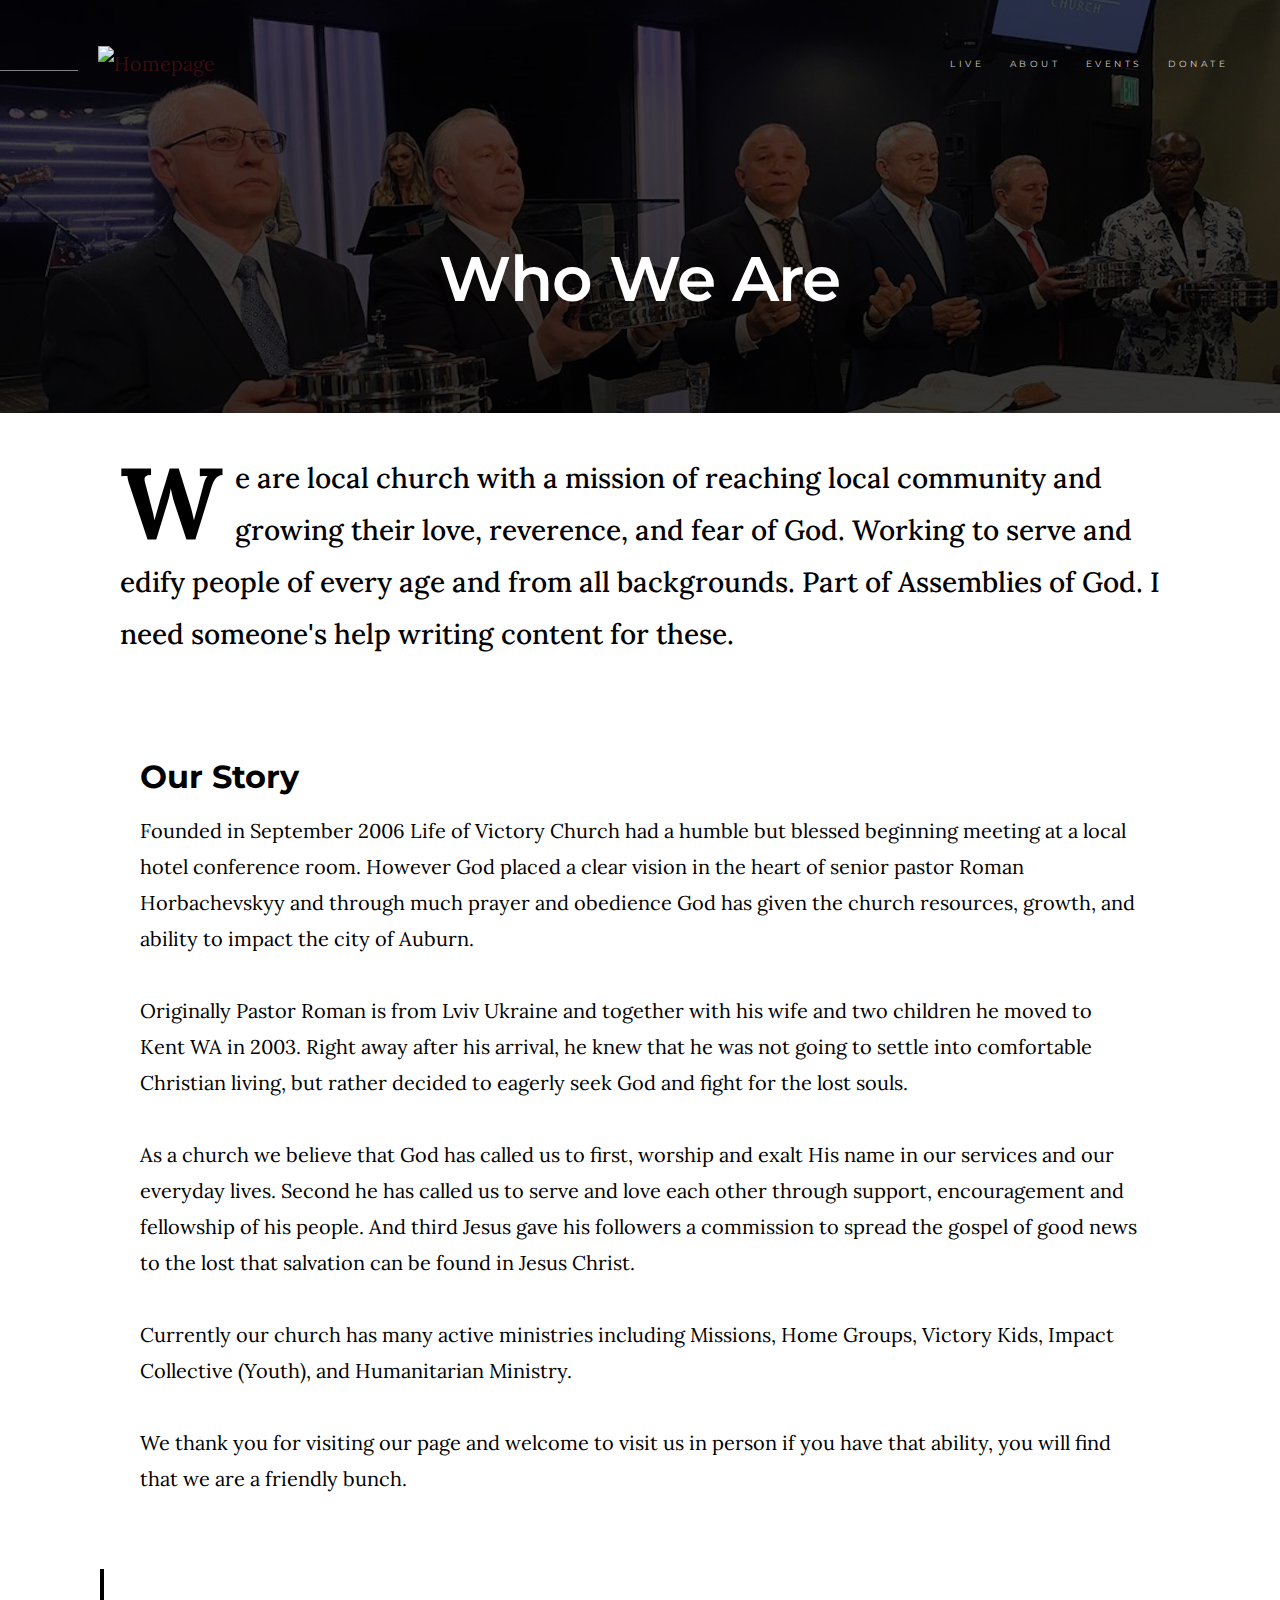
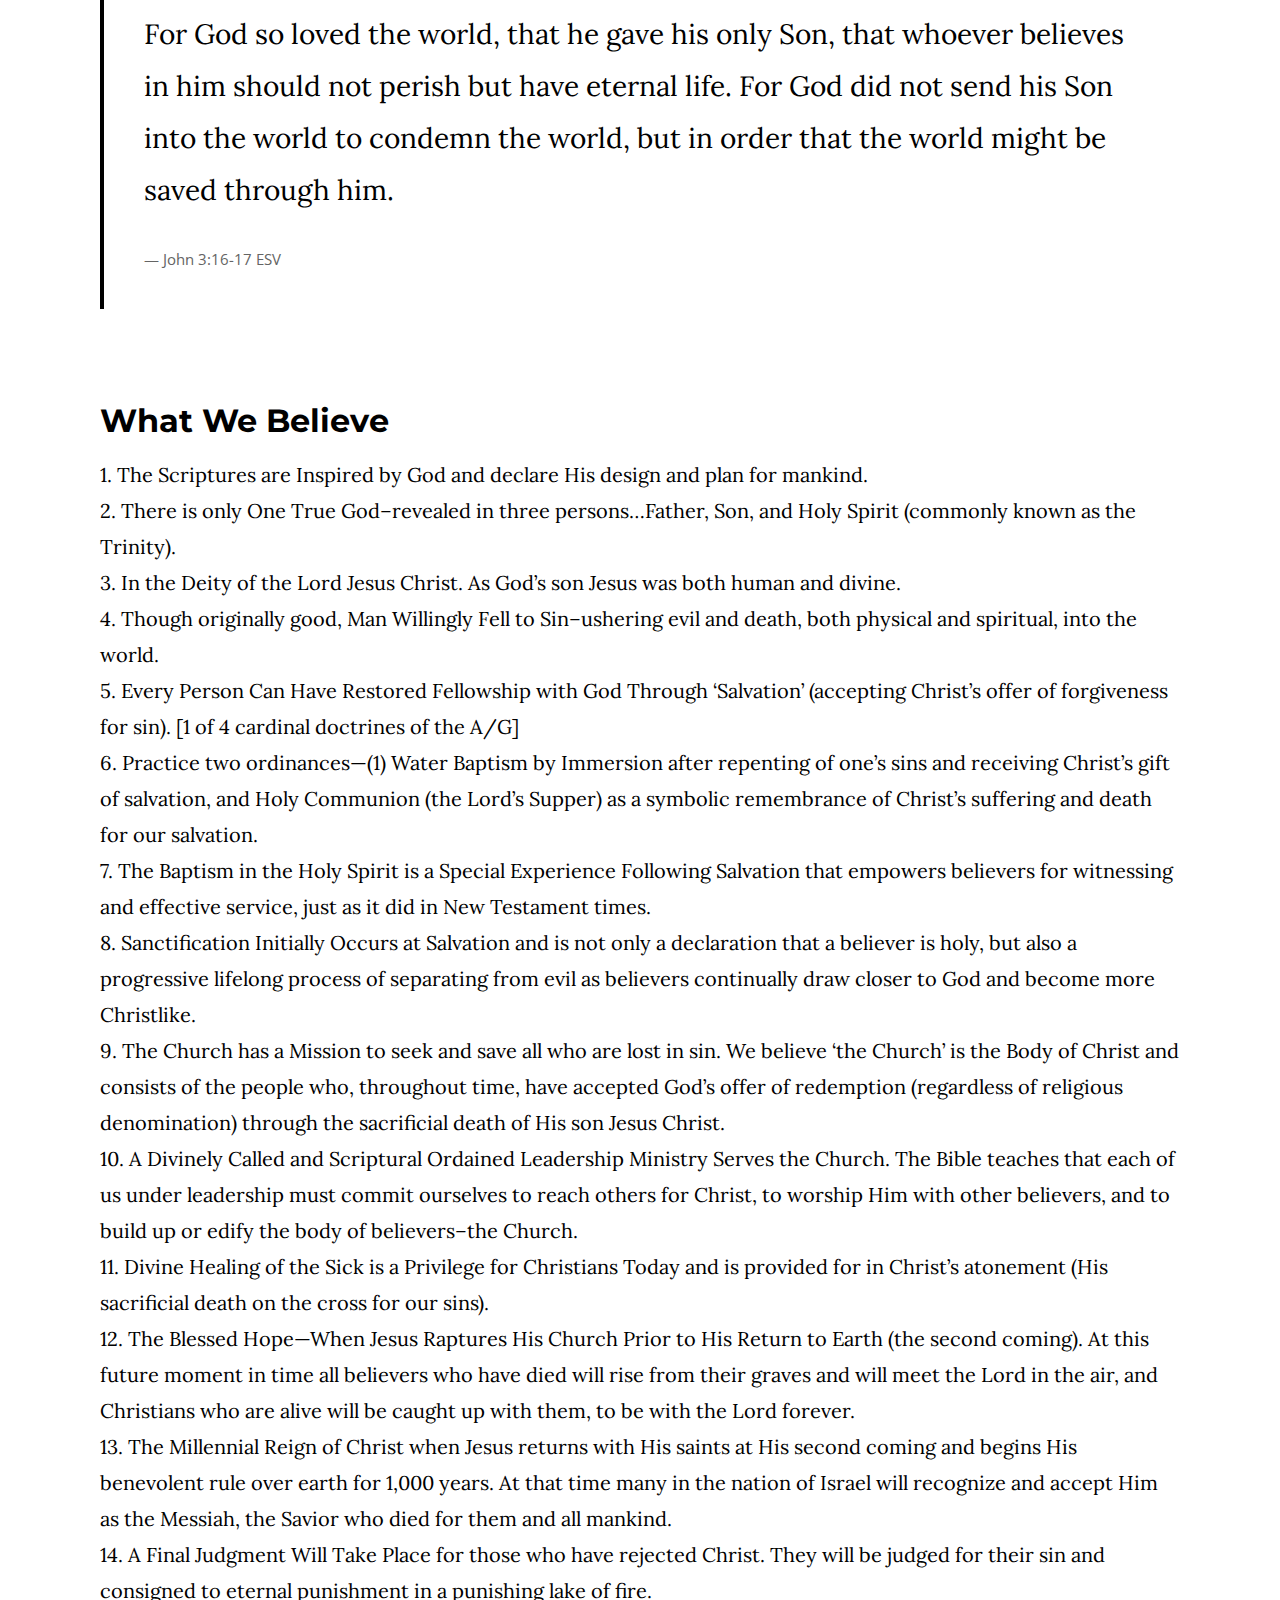
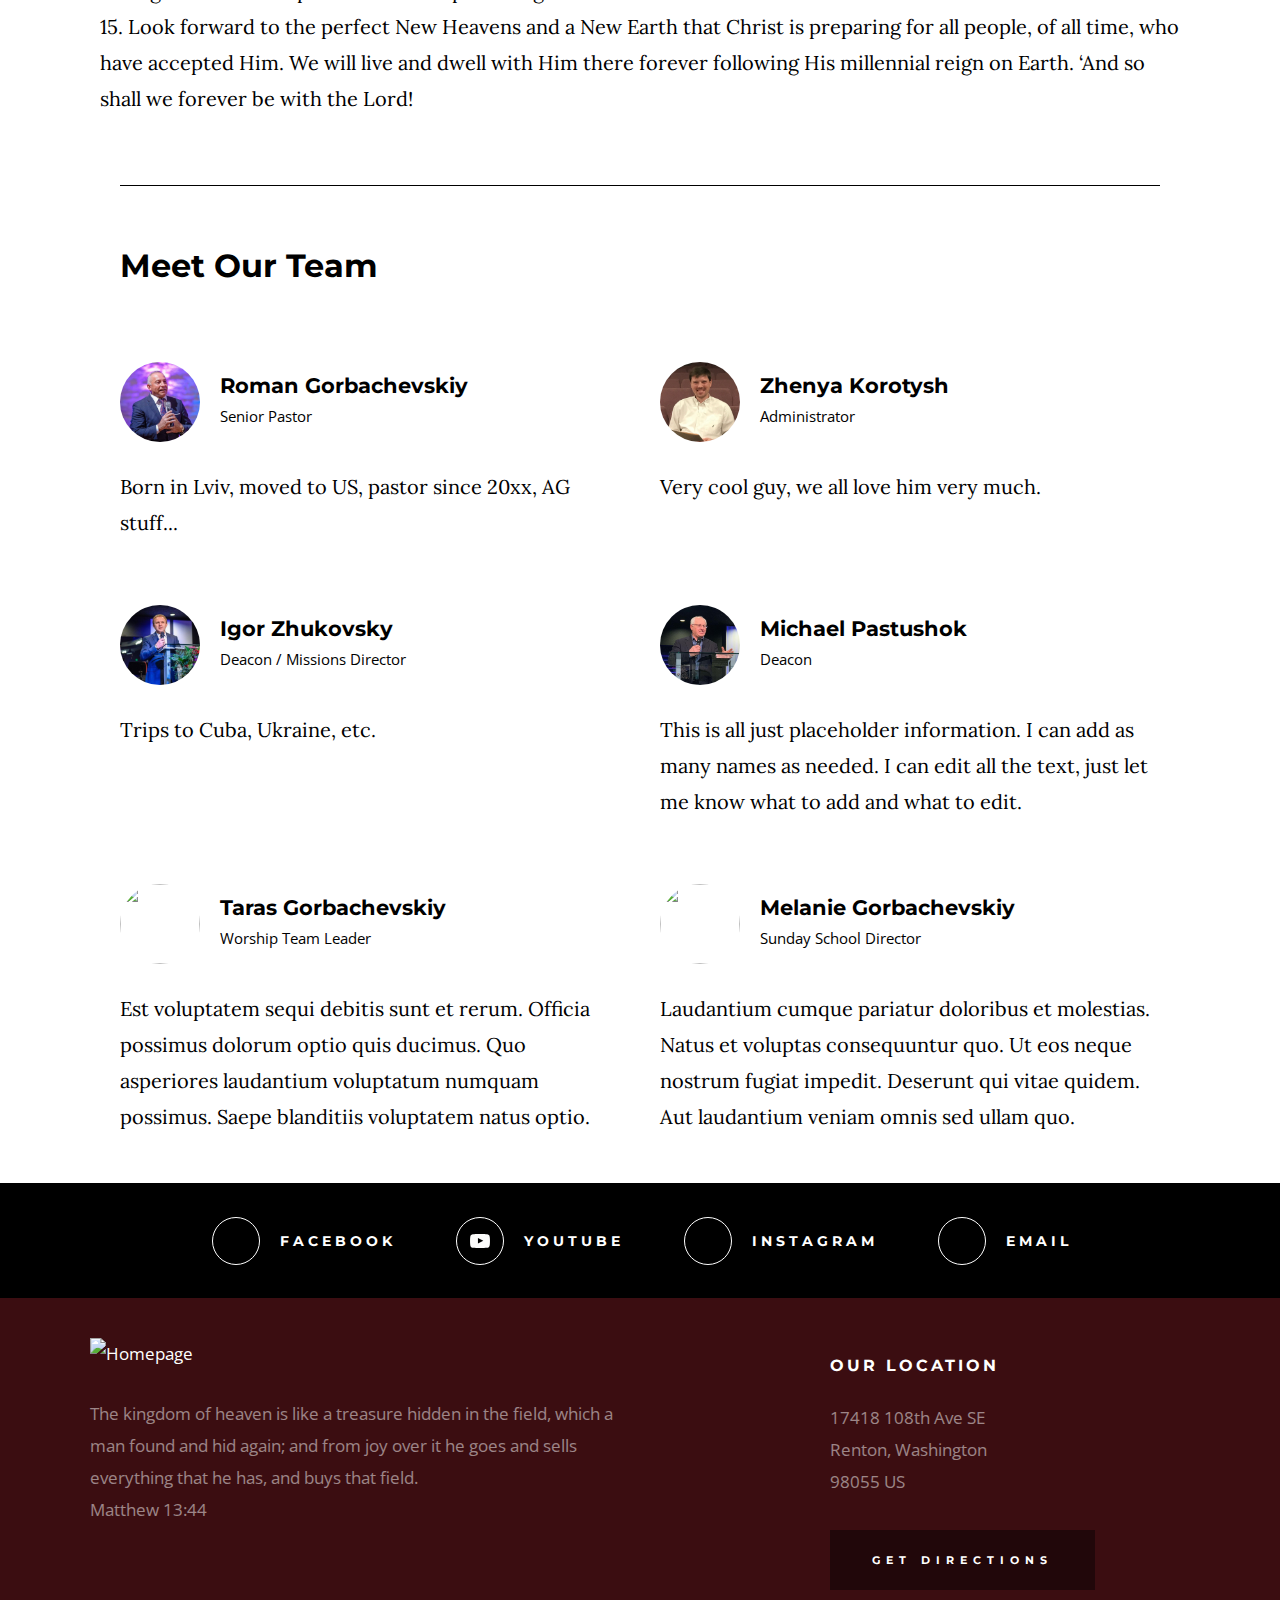
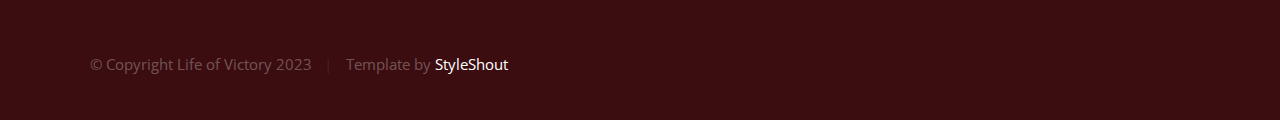
==== about.html @ 58832319 "changed email" ====
<!DOCTYPE html>
<html class="no-js" lang="en">
<head>

    <!--- basic page needs
    ================================================== -->
    <meta charset="utf-8">
    <title>About | Life of Victory</title>
    <meta name="description" content="">
    <meta name="author" content="">

    <!-- mobile specific metas
    ================================================== -->
    <meta name="viewport" content="width=device-width, initial-scale=1">

    <!-- CSS
    ================================================== -->
    <link rel="stylesheet" href="css/base.css">
    <link rel="stylesheet" href="css/main.css">

    <!-- script
    ================================================== -->
    <script src="js/modernizr.js"></script>

    <!-- favicons
    ================================================== -->
    <link rel="apple-touch-icon" sizes="180x180" href="apple-touch-icon.png">
    <link rel="icon" type="image/png" sizes="32x32" href="favicon-32x32.png">
    <link rel="icon" type="image/png" sizes="16x16" href="favicon-16x16.png">
    <link rel="manifest" href="site.webmanifest">

</head>

<body id="top">

    <!-- preloader
    ================================================== -->
    <div id="preloader">
        <div id="loader" class="dots-jump">
            <div></div>
            <div></div>
            <div></div>
        </div>
    </div>


    <!-- header
    ================================================== -->
    <header class="s-header">

        <div class="header-logo">
            <a class="site-logo" href="index.html">
                <img src="images/lovLogo.svg" alt="Homepage">
            </a>
        </div>

        <nav class="header-nav-wrap">
            <ul class="header-nav">
                <li><a href="Live.html" title="Live">Live</a></li>
                <li class="current"><a href="about.html" title="About">About</a></li>
                <li><a href="events.html" title="Services">Events</a></li>
                <li><a href="donate.html" title="Donate">Donate</a></li>	
            </ul>
        </nav>

        <a class="header-menu-toggle" href="#0"><span>Menu</span></a>

    </header> <!-- end s-header -->


    <!-- page header
    ================================================== -->
    <section class="page-header page-header--about">

        <div class="gradient-overlay"></div>
        <div class="row page-header__content">
            <div class="column">
                <h1>Who We Are</h1>
            </div>
        </div>

    </section> <!-- end page-header -->


    <!-- page content
    ================================================== -->
    <section class="page-content">

        <div class="row">
            <div class="column">

                <p class="lead drop-cap">
                We are local church with a mission of reaching local community and growing their love, reverence, and fear of God. Working to 
				serve and edify people of every age and from all backgrounds. Part of Assemblies of God. I need someone's help writing content for these. 
                </p>

                <div class="row">
				<div class="column">
				<div class="column">
                    <!--<div class="column large-half -->
                        <h2>Our Story </h2>
						<p>
                        Founded in September 2006 Life of Victory Church had a humble but blessed beginning meeting at a local hotel conference room. 
						However God placed a clear vision in the heart of senior pastor Roman Horbachevskyy and through much prayer and obedience God 
						has given the church resources, growth, and ability to impact the city of Auburn. <br>
						 <br>
						Originally Pastor Roman is from Lviv Ukraine and together with his wife and two children he moved to Kent WA in 2003. 
						Right away after his arrival, he knew that he was not going to settle into comfortable Christian living, but rather 
						decided to eagerly seek God and fight for the lost souls. <br> <br>
						
						As a church we believe that God has called us to first, worship and exalt His name in our services and our everyday lives. 
						Second he has called us to serve and love each other through support, encouragement and fellowship of his people. And third 
						Jesus gave his followers a commission to spread the gospel of good news to the lost that salvation can be found in Jesus Christ. <br> <br>
						
						Currently our church has many active ministries including Missions, Home Groups, Victory Kids, Impact Collective (Youth),<!-- Revival Ministry to help battle 
						addictions, Drama, --> and Humanitarian Ministry. <br> <br>
						
						We thank you for visiting our page and welcome to visit us in person if you have that ability, you will find that we are a friendly bunch.
                        </p>
                    <!--</div>-->

                    <!--<div class="column large-half medium-full">-->
                        <!--<h2>Our Mission.</h2>
                        <p>
                        We are local church with a mission of reaching local community and growing their love, reverence, and fear of God. Working to 
				serve and edify people of every age and from all backgrounds. I need someone's help writing content for these.
                        </p>-->
                    </div>
                </div>

                <blockquote cite="http://where-i-got-my-info-from.com">
                    <p>
                    For God so loved the world, that he gave his only Son, that whoever believes in 
                    him should not perish but have eternal life. For God did not send his Son into 
                    the world to condemn the world, but in order that the world might be 
                    saved through him.
                    </p>
                    <cite>
                        <a href="#0">John 3:16-17 ESV</a>
                    </cite>
                </blockquote>

                <br>
<!--
                <h2>Our Values.</h2>
                <div class="row block-large-1-2 block-1000-full block-list">
                    <div class="column block-list__item">
                        <h6>Identity in Christ</h6>

                        <p>
                        Earum quia in. Sed deleniti sit aut molestiae eum consequatur 
                        quidem. Non beatae molestias eveniet repellendus doloribus odio 
                        sit nihil. Est labore a praesentium esse quisquam. Cumque ut 
                        omnis harum omnis eaque. Et minus tempora dicta blanditiis rem sequi. Est doloremque 
                        odit doloremque molestiae qui necessitatibus consequatur alias. 
                        Quisquam rerum nihil labore nihil eos et.
                        </p>
                    </div>

                    <div class="column block-list__item">
                        <h6>Church Is Family</h6>

                        <p>
                        Quia cum tenetur et sequi eum molestiae expedita. Eum consectetur 
                        ut unde nam voluptatibus rerum impedit error tenetur. Temporibus 
                        sed est. Et magni modi illo accusamus. Et pariatur quis maxime 
                        minus rem sed. Quam nihil temporibus nam omnis atque laborum. 
                        Sed quos aperiam. Quasi sint consectetur non cum doloremque 
                        quidem ut laudantium dolorum temporibus nam omnis.
                        </p>
                    </div>

                    <div class="column block-list__item">
                        <h6>Kingdom Culture</h6>

                        <p>
                        Cupiditate amet laboriosam ratione at et veritatis quo et explicabo. 
                        Illum nostrum voluptatem dignissimos laudantium. Et veniam qui. 
                        Pariatur totam maiores. Quis et consequatur eum nesciunt rerum 
                        pariatur enim unde. Et magni modi illo accusamus. Et pariatur quis maxime 
                        minus rem sed. Impedit ad alias iste. Sed deleniti sit aut molestiae.
                        Minus quod voluptatem laborum necessitatibus vel similique molestiae.
                        </p>
                    </div>

                    <div class="column block-list__item">
                        <h6>Spirit Led Life</h6>

                        <p>
                        Est voluptatem sequi debitis sunt et rerum. Officia ut possimus 
                        dolorum optio quis ducimus. Quo asperiores laudantium voluptatum 
                        numquam possimus. Saepe blanditiis voluptatem natus. Ipsam non 
                        totam repellendus fugiat fugit ipsum sed molestiae. Aut beatae 
                        debitis et aut voluptatem voluptates assumenda beatae. Voluptatem 
                        recusandae velit aliquid ipsa delectus est minus. 
                        </p>
                    </div>

                </div> <!-- end block-list -->

                <br>

                <h2>What We Believe</h2>

                <!--<div class="row block-large-1-2 block-1000-full block-list">
                    <div class="column block-list__item">
                        <h6>Maxime Quia Aut Dolorem.</h6>-->
                        <p>
                        1. The Scriptures are Inspired by God and declare His design and plan for mankind. <br>
						2. There is only One True God–revealed in three persons…Father, Son, and Holy Spirit (commonly known as the Trinity). <br>
						3. In the Deity of the Lord Jesus Christ. As God’s son Jesus was both human and divine. <br>
						4. Though originally good, Man Willingly Fell to Sin–ushering evil and death, both physical and spiritual, into the world. <br>
						5. Every Person Can Have Restored Fellowship with God Through ‘Salvation’ (accepting Christ’s offer of forgiveness for sin). [1 of 4 cardinal doctrines of the A/G] <br>
						6. Practice two ordinances—(1) Water Baptism by Immersion after repenting of one’s sins and receiving Christ’s gift of salvation, 
						and Holy Communion (the Lord’s Supper) as a symbolic remembrance of Christ’s suffering and death for our salvation. <br>
						7. The Baptism in the Holy Spirit is a Special Experience Following Salvation that empowers believers for witnessing and effective service, just as it did in New Testament times. <br>
						<!--8. The Initial Physical Evidence of the Baptism in the Holy Spirit is ‘Speaking in Tongues,’ as experienced on the Day of Pentecost and referenced throughout Acts and the Epistles. <br>--> 
						8. Sanctification Initially Occurs at Salvation and is not only a declaration that a believer is holy, but also a progressive lifelong process of separating from evil as believers 
						continually draw closer to God and become more Christlike. <br>
						9. The Church has a Mission to seek and save all who are lost in sin. We believe ‘the Church’ is the Body of Christ and consists of the people who, throughout time, have accepted 
						God’s offer of redemption (regardless of religious denomination) through the sacrificial death of His son Jesus Christ. <br>
						10. A Divinely Called and Scriptural Ordained Leadership Ministry Serves the Church. The Bible teaches that each of us under leadership must commit ourselves to reach others for 
						Christ, to worship Him with other believers, and to build up or edify the body of believers–the Church. <br>
						11. Divine Healing of the Sick is a Privilege for Christians Today and is provided for in Christ’s atonement (His sacrificial death on the cross for our sins). <br>
						12. The Blessed Hope—When Jesus Raptures His Church Prior to His Return to Earth (the second coming). At this future moment in time all believers who have died will rise from their 
						graves and will meet the Lord in the air, and Christians who are alive will be caught up with them, to be with the Lord forever. <br>
						13. The Millennial Reign of Christ when Jesus returns with His saints at His second coming and begins His benevolent rule over earth for 1,000 years. At that time many in the nation 
						of Israel will recognize and accept Him as the Messiah, the Savior who died for them and all mankind. <br>
						14. A Final Judgment Will Take Place for those who have rejected Christ. They will be judged for their sin and consigned to eternal punishment in a punishing lake of fire. <br>
						15. Look forward to the perfect New Heavens and a New Earth that Christ is preparing for all people, of all time, who have accepted Him. We will live and dwell with Him there forever 
						following His millennial reign on Earth. ‘And so shall we forever be with the Lord!
                        </p>
                    </div>
                    <!--<div class="column block-list__item">
                        <h6>
                        Neque Qui Veritatis.
                        </h6>
                        <p>
                        Quia cum tenetur et sequi eum molestiae expedita. Eum consectetur 
                        ut unde nam voluptatibus rerum impedit error tenetur. Temporibus 
                        sed est. Et magni modi illo accusamus. Et pariatur quis maxime 
                        minus rem sed. Quam nihil temporibus nam omnis atque laborum. 
                        Sed quos aperiam. Quasi sint consectetur non cum doloremque 
                        quidem ut laudantium dolorum temporibus nam omnis.
                        </p>
                    </div>
                    <div class="column block-list__item">
                        <h6>
                        Eos Quos Temporibus
                        </h6>
                        <p>
                        Cupiditate amet laboriosam ratione at et veritatis quo et explicabo. 
                        Illum nostrum voluptatem dignissimos laudantium. Et veniam qui. 
                        Pariatur totam maiores. Quis et consequatur eum nesciunt rerum 
                        pariatur enim unde. Et magni modi illo accusamus. Et pariatur quis maxime 
                        minus rem sed. Impedit ad alias iste. Sed deleniti sit aut molestiae.
                        Minus quod voluptatem laborum necessitatibus vel similique molestiae.
                        </p>
                    </div>
                    <div class="column block-list__item">
                        <h6>
                        Dolorum Qui Ipsam Maxime.
                        </h6>
                        <p>
                        Est voluptatem sequi debitis sunt et rerum. Officia ut possimus 
                        dolorum optio quis ducimus. Quo asperiores laudantium voluptatum 
                        numquam possimus. Saepe blanditiis voluptatem natus. Ipsam non 
                        totam repellendus fugiat fugit ipsum sed molestiae. Aut beatae 
                        debitis et aut voluptatem voluptates assumenda beatae. Voluptatem 
                        recusandae velit aliquid ipsa delectus est minus. 
                        </p>
                    </div>
                </div> <!-- end block-list -->

                <br>
<hr style="border: 0; height: 1px; background-color: #000; margin: 0;">
                <h2>Meet Our Team</h2>

                <div class="row block-large-1-2 block-tab-full church-staff">
                    <div class="column church-staff__item">
                        <div class="church-staff__header">
                            <div class="church-staff__picture">
                                <img src="images/avatars/roman-g.jpg" alt="">
                            </div>
                            <h4 class="church-staff__name">
                                Roman Gorbachevskiy
                                <span class="church-staff__position">
                                    Senior Pastor
                                </span>
                            </h4>
                        </div>

                        <p>
                        Born in Lviv, moved to US, pastor since 20xx, AG stuff...
                        </p>
                    </div>

                    <div class="column church-staff__item">
                        <div class="church-staff__header">
                            <div class="church-staff__picture">
                                <img src="images/avatars/zhenya-k.jpg" alt="">
                            </div>
                            <h4 class="church-staff__name">
                                Zhenya Korotysh
                                <span class="church-staff__position">
                                    Administrator
                                </span>
                            </h4>
                        </div>

                        <p>
                        Very cool guy, we all love him very much.
                        </p>
                    </div>

                    <div class="column church-staff__item">
                        <div class="church-staff__header">
                            <div class="church-staff__picture">
                                <img src="images/avatars/igor-z.jpg" alt="">
                            </div>
                            <h4 class="church-staff__name">
                                Igor Zhukovsky
                                <span class="church-staff__position">
                                    Deacon / Missions Director
                                </span>
                            </h4>
                        </div>
    
                        <p>
                        Trips to Cuba, Ukraine, etc.
                        </p>
                    </div>

                    <div class="column church-staff__item">
                        <div class="church-staff__header">
                            <div class="church-staff__picture">
                                <img src="images/avatars/michael-p.jpg" alt="">
                            </div>
                            <h4 class="church-staff__name">
                                Michael Pastushok
                                <span class="church-staff__position">
                                    Deacon
                                </span>
                            </h4>
                        </div>
    
                        <p>
                        This is all just placeholder information. I can add as many names as needed. I can edit all the text, just let me know what to add and what to edit.
                        </p>
                    </div>

                    <div class="column church-staff__item">
                        <div class="church-staff__header">
                            <div class="church-staff__picture">
                                <img src="images/avatars/taras-go.jpg" alt="">
                            </div>
                            <h4 class="church-staff__name">
                                Taras Gorbachevskiy
                                <span class="church-staff__position">
                                    Worship Team Leader
                                </span>
                            </h4>
                        </div>
    
                        <p>
                        Est voluptatem sequi debitis sunt et rerum. Officia possimus 
                        dolorum optio quis ducimus. Quo asperiores laudantium voluptatum 
                        numquam possimus. Saepe blanditiis voluptatem natus optio.
                        </p>
                    </div>

                    <div class="column church-staff__item">
                        <div class="church-staff__header">
                            <div class="church-staff__picture">
                                <img src="images/avatars/melanie-go.jpg" alt="">
                            </div>
                            <h4 class="church-staff__name">
                                Melanie Gorbachevskiy
                                <span class="church-staff__position">
                                    Sunday School Director
                                </span>
                            </h4>
                        </div>
    
                        <p>
                        Laudantium cumque pariatur doloribus et molestias. Natus et 
                        voluptas consequuntur quo. Ut eos neque nostrum fugiat 
                        impedit. Deserunt qui vitae quidem. Aut laudantium veniam omnis 
                        sed ullam quo.
                        </p>
                    </div>

                </div> <!-- end church staff -->

            </div>
        </div>

    </section> <!-- end page content -->


    <!-- Social
    ================================================== -->
    <section class="s-social">
            
        <div class="row social-content">
            <div class="column">
                <ul class="social-list">
                    <li class="social-list__item">
                        <a href="https://www.facebook.com/lifeofvictory/" target="_blank" title="">
                            <span class="social-list__icon social-list__icon--facebook"></span>
                            <span class="social-list__text">Facebook</span>
                        </a>
                    </li>
                    <li class="social-list__item">
                        <a href="https://www.youtube.com/@LifeOfVictoryChurch" target="_blank" title="">
                            <span class="social-list__icon social-list__icon--youtube"></span>
                            <span class="social-list__text">YouTube</span>
                        </a>
                    </li>
                    <li class="social-list__item">
                        <a href="https://www.instagram.com/lifeofvictorychurch/" target="_blank" title="">
                            <span class="social-list__icon social-list__icon--instagram"></span>
                            <span class="social-list__text">Instagram</span>
                        </a>
                    </li>
                    <li class="social-list__item">
                        <a href="mailto:lifeofvictorychurch@gmail.com" title="">
                            <span class="social-list__icon social-list__icon--email"></span>
                            <span class="social-list__text">Email</span>
                        </a>
                    </li>
                </ul>
            </div>
        </div> <!-- end social-content -->

    </section> <!-- end s-social -->


    <!-- footer
    ================================================== -->
    <footer class="s-footer">

        <div class="row footer-top">
            <div class="column large-4 medium-5 tab-full">
                <div class="footer-logo">
                    <a class="site-footer-logo" href="index.html">
                        <img src="images/lovLogo.svg" alt="Homepage">
                    </a>
                </div>  <!-- footer-logo -->
                <p>
				The kingdom of heaven is like a treasure hidden in the field, 
				which a man found and hid again; and from joy over it he 
				goes and sells everything that he has, and buys that field. <br>
				Matthew 13:44
                </p>
            </div>
            <div class="column tab-full" style="max-width: 400px;">
                <div class="row">
                    <div class="column medium-full">
                        <h4 class="h6">Our Location</h4>
                        <p>
                        17418 108th Ave SE <br>
                        Renton, Washington <br>
                        98055 US <!-- I'll need to move this to the right a b it more later -->
                        </p>
        
                        <p>
                        <a href="https://maps.app.goo.gl/Znu6bieFxvWoBNvF9" target="_blank" class="btn btn--footer">Get Directions</a>
                        </p>
                    </div>
                    <!--<div class="column large-5 medium-full">
                        <h4 class="h6">Quick Links</h4>
                        <ul class="footer-list">
                            <li><a href="index.html">Home</a></li>
                            <li><a href="about.html">About</a></li>
                            <li><a href="volunteer.html">Volunteer</a></li>
                            <li><a href="connect-group.html">Connect Groups</a></li>
                            <li><a href="events.html">Upcoming Events</a></li>
                            <li><a href="contact.html">Contact</a></li>
                        </ul>
                    </div>-->
                </div>
            </div>
        </div> <!-- end footer-top -->

        <div class="row footer-bottom">
            <div class="column ss-copyright">
                <span>© Copyright Life of Victory 2023</span> 
                <span>Template by <a href="https://www.styleshout.com/">StyleShout</a></span>
            </div>
        </div> <!-- footer-bottom -->

        <div class="ss-go-top">
            <a class="smoothscroll" title="Back to Top" href="#top">
                <svg xmlns="http://www.w3.org/2000/svg" width="24" height="24" viewBox="0 0 24 24"><path d="M12 0l8 9h-6v15h-4v-15h-6z"/></svg>
            </a>
        </div> <!-- ss-go-top -->

    </footer> <!-- end s-footer -->


    <!-- Java Script
    ================================================== -->
    <script src="js/jquery-3.2.1.min.js"></script>
    <script src="js/plugins.js"></script>
    <script src="js/main.js"></script>

</body>
---- css/base.css ----
/* =================================================================== 
 *  Hesed Base Stylesheet
 *  Ver. 1.0.0
 *  07-25-2019
 *  ------------------------------------------------------------------
 *
 *  TOC:
 *	# imports 
 *	# normalize
 *	# grid v2.1.0
 *	# block grids
 *	# MISC
 *
 * =================================================================== */

/* ===================================================================
 * # imports 
 *
 * ------------------------------------------------------------------- */
@import url("https://fonts.googleapis.com/css?family=Montserrat:400,500,600,700|Open+Sans:300,400,500,600,700|Lora:400,400i,700,700i&display=swap");


/* ==========================================================================
 * # normalize
 * normalize.css v8.0.1 | MIT License |
 * github.com/necolas/normalize.css
 *
 * -------------------------------------------------------------------------- */

/* ------------------------------------------------------------------- 
 * ## document
 * ------------------------------------------------------------------- */

/* 1. Correct the line height in all browsers.
 * 2. Prevent adjustments of font size after orientation changes in iOS.*/
html {
	line-height: 1.15;  /* 1 */
	-webkit-text-size-adjust: 100%;  /* 2 */
}

/* ------------------------------------------------------------------- 
 * ## sections
 * ------------------------------------------------------------------- */

/* Remove the margin in all browsers. */
body {
	margin: 0;
}

/* Render the `main` element consistently in IE. */
main {
	display: block;
}

/* Correct the font size and margin on `h1` elements within `section` and
 * `article` contexts in Chrome, Firefox, and Safari. */
h1 {
	font-size: 2em;
	margin: 0.67em 0;
}

/* ------------------------------------------------------------------- 
 * ## grouping
 * ------------------------------------------------------------------- */

/* 1. Add the correct box sizing in Firefox.
 * 2. Show the overflow in Edge and IE. */
hr {
	box-sizing: content-box;  /* 1 */
	height: 0;  /* 1 */
	overflow: visible;  /* 2 */
}

/* 1. Correct the inheritance and scaling of font size in all browsers.
 * 2. Correct the odd `em` font sizing in all browsers. */
pre {
	font-family: monospace, monospace;  /* 1 */
	font-size: 1em;  /* 2 */
}

/* ------------------------------------------------------------------- 
 * ## text-level semantics
 * ------------------------------------------------------------------- */

/* Remove the gray background on active links in IE 10. */
a {
	background-color: transparent;
}

/* 1. Remove the bottom border in Chrome 57-
 * 2. Add the correct text decoration in Chrome, Edge, IE, Opera, and Safari. */
abbr[title] {
	border-bottom: none;  /* 1 */
	text-decoration: underline;  /* 2 */
	text-decoration: underline dotted;  /* 2 */
}

/* Add the correct font weight in Chrome, Edge, and Safari. */
b,
strong {
	font-weight: bolder;
}

/* 1. Correct the inheritance and scaling of font size in all browsers.
 * 2. Correct the odd `em` font sizing in all browsers. */
code,
kbd,
samp {
	font-family: monospace, monospace;  /* 1 */
	font-size: 1em;  /* 2 */
}

/* Add the correct font size in all browsers. */
small {
	font-size: 80%;
}

/* Prevent `sub` and `sup` elements from affecting the line height in
 * all browsers. */
sub,
sup {
	font-size: 75%;
	line-height: 0;
	position: relative;
	vertical-align: baseline;
}

sub {
	bottom: -0.25em;
}

sup {
	top: -0.5em;
}

/* ------------------------------------------------------------------- 
 * ## embedded content
 * ------------------------------------------------------------------- */

/* Remove the border on images inside links in IE 10. */
img {
	border-style: none;
}

/* ------------------------------------------------------------------- 
 * ## forms
 * ------------------------------------------------------------------- */

/* 1. Change the font styles in all browsers.
 * 2. Remove the margin in Firefox and Safari. */
button,
input,
optgroup,
select,
textarea {
	font-family: inherit;  /* 1 */
	font-size: 100%;  /* 1 */
	line-height: 1.15;  /* 1 */
	margin: 0;  /* 2 */
}

/* Show the overflow in IE.
 * 1. Show the overflow in Edge. */
button,
input {

	/* 1 */
	overflow: visible;
}

/* Remove the inheritance of text transform in Edge, Firefox, and IE.
 * 1. Remove the inheritance of text transform in Firefox. */
button,
select {

	/* 1 */
	text-transform: none;
}

/* Correct the inability to style clickable types in iOS and Safari. */
button,
[type="button"],
[type="reset"],
[type="submit"] {
	-webkit-appearance: button;
}

/* Remove the inner border and padding in Firefox. */
button::-moz-focus-inner,
[type="button"]::-moz-focus-inner,
[type="reset"]::-moz-focus-inner,
[type="submit"]::-moz-focus-inner {
	border-style: none;
	padding: 0;
}

/* Restore the focus styles unset by the previous rule. */
button:-moz-focusring,
[type="button"]:-moz-focusring,
[type="reset"]:-moz-focusring,
[type="submit"]:-moz-focusring {
	outline: 1px dotted ButtonText;
}

/* Correct the padding in Firefox. */
fieldset {
	padding: 0.35em 0.75em 0.625em;
}

/* 1. Correct the text wrapping in Edge and IE.
 * 2. Correct the color inheritance from `fieldset` elements in IE.
 * 3. Remove the padding so developers are not caught out when they zero out
 *    `fieldset` elements in all browsers. */
legend {
	box-sizing: border-box;  /* 1 */
	color: inherit;  /* 2 */
	display: table;  /* 1 */
	max-width: 100%;  /* 1 */
	padding: 0;  /* 3 */
	white-space: normal;  /* 1 */
}

/* Add the correct vertical alignment in Chrome, Firefox, and Opera. */
progress {
	vertical-align: baseline;
}

/* Remove the default vertical scrollbar in IE 10+. */
textarea {
	overflow: auto;
}

/* 1. Add the correct box sizing in IE 10.
 * 2. Remove the padding in IE 10. */
[type="checkbox"],
[type="radio"] {
	box-sizing: border-box;  /* 1 */
	padding: 0;  /* 2 */
}

/* Correct the cursor style of increment and decrement buttons in Chrome. */
[type="number"]::-webkit-inner-spin-button,
[type="number"]::-webkit-outer-spin-button {
	height: auto;
}

/* 1. Correct the odd appearance in Chrome and Safari.
 * 2. Correct the outline style in Safari. */
[type="search"] {
	-webkit-appearance: textfield;  /* 1 */
	outline-offset: -2px;  /* 2 */
}

/* Remove the inner padding in Chrome and Safari on macOS. */
[type="search"]::-webkit-search-decoration {
	-webkit-appearance: none;
}

/* 1. Correct the inability to style clickable types in iOS and Safari.
 * 2. Change font properties to `inherit` in Safari. */
::-webkit-file-upload-button {
	-webkit-appearance: button;  /* 1 */
	font: inherit;  /* 2 */
}

/* ------------------------------------------------------------------- 
 * ## interactive
 * ------------------------------------------------------------------- */

/* Add the correct display in Edge, IE 10+, and Firefox. */
details {
	display: block;
}

/* Add the correct display in all browsers. */
summary {
	display: list-item;
}

/* ------------------------------------------------------------------- 
 * ## misc
 * ------------------------------------------------------------------- */

/* Add the correct display in IE 10+. */
template {
	display: none;
}

/* Add the correct display in IE 10. */
[hidden] {
	display: none;
}


/* ===================================================================
 * # basic/base setup styles
 *
 * ------------------------------------------------------------------- */
html {
	font-size: 62.5%;
	box-sizing: border-box;
}

*,
*::before,
*::after {
	box-sizing: inherit;
}

body {
	font-weight: normal;
	line-height: 1;
	word-wrap: break-word;
	-moz-font-smoothing: grayscale;
	-moz-osx-font-smoothing: grayscale;
	-webkit-font-smoothing: antialiased;
	-webkit-overflow-scrolling: touch;
	-webkit-text-size-adjust: none;
}

/* ------------------------------------------------------------------- 
 * ## Media
 * ------------------------------------------------------------------- */
svg,
img,
video
embed,
iframe,
object {
	max-width: 100%;
	height: auto;
}

/* ------------------------------------------------------------------- 
 * ## Typography resets 
 * ------------------------------------------------------------------- */
div,
dl,
dt,
dd,
ul,
ol,
li,
h1,
h2,
h3,
h4,
h5,
h6,
pre,
form,
p,
blockquote,
th,
td {
	margin: 0;
	padding: 0;
}

p {
	font-size: inherit;
	text-rendering: optimizeLegibility;
}

em,
i {
	font-style: italic;
	line-height: inherit;
}

strong,
b {
	font-weight: bold;
	line-height: inherit;
}

small {
	font-size: 60%;
	line-height: inherit;
}

ol,
ul {
	list-style: none;
}

li {
	display: block;
}

/* ------------------------------------------------------------------- 
 * ## links
 * ------------------------------------------------------------------- */
a {
	text-decoration: none;
	line-height: inherit;
}

a img {
	border: none;
}

/* ------------------------------------------------------------------- 
 * ## inputs
 * ------------------------------------------------------------------- */
fieldset {
	margin: 0;
	padding: 0;
}

input[type="email"],
input[type="number"],
input[type="search"],
input[type="text"],
input[type="tel"],
input[type="url"],
input[type="password"],
textarea {
	-webkit-appearance: none;
	-moz-appearance: none;
	appearance: none;
}


/* ===================================================================
 * # grid v2.1.0
 *
 *   -----------------------------------------------------------------
 * - Grid breakpoints are based on MAXIMUM WIDTH media queries, 
 *   meaning they apply to that one breakpoint and ALL THOSE BELOW IT.
 * - Grid columns without a specified width will automatically layout 
 *   as equal width columns.
 * ------------------------------------------------------------------- */

/* rows
 * ------------------------------------- */
.row {
	width: 89%;
	max-width: 1340px;
	margin: 0 auto;
	display: -ms-flexbox;
	display: -webkit-flex;
	display: flex;
	-webkit-flex-flow: row wrap;
	-ms-flex-flow: row wrap;
	flex-flow: row wrap;
}

.row .row {
	width: auto;
	max-width: none;
	margin-left: -20px;
	margin-right: -20px;
}

/* columns
 * -------------------------------------- */
.column {
	-webkit-flex: 1 1 0%;
	-ms-flex: 1 1 0%;
	flex: 1 1 0%;
	padding: 0 20px;
}

.collapse > .column,
.column.collapse {
	padding: 0;
}

/* flex row containers utility classes
 * ----------------------------------------- */
.row.row-wrap {
	-webkit-flex-wrap: wrap;
	-ms-flex-wrap: wrap;
	flex-wrap: wrap;
}

.row.row-nowrap {
	-webkit-flex-wrap: nowrap;
	-ms-flex-wrap: none;
	flex-wrap: nowrap;
}

.row.row-y-top {
	-webkit-align-items: flex-start;
	-ms-flex-align: start;
	align-items: flex-start;
}

.row.row-y-bottom {
	-webkit-align-items: flex-end;
	-ms-flex-align: end;
	align-items: flex-end;
}

.row.row-y-center {
	-webkit-align-items: center;
	-ms-flex-align: center;
	align-items: center;
}

.row.row-stretch {
	-webkit-align-items: stretch;
	-ms-flex-align: stretch;
	align-items: stretch;
}

.row.row-baseline {
	-webkit-align-items: baseline;
	-ms-flex-align: baseline;
	align-items: baseline;
}

.row.row-x-left {
	-ms-flex-pack: start;
	-webkit-justify-content: flex-start;
	justify-content: flex-start;
}

.row.row-x-right {
	-ms-flex-pack: end;
	-webkit-justify-content: flex-end;
	justify-content: flex-end;
}

.row.row-x-center {
	-ms-flex-pack: center;
	-webkit-justify-content: center;
	justify-content: center;
}

/* flex item utility alignment classes
 * ----------------------------------------- */
.align-center {
	margin: auto;
	-webkit-align-self: center;
	-ms-flex-item-align: center;
	align-self: center;
}

.align-left {
	margin-right: auto;
	-webkit-align-self: center;
	-ms-flex-item-align: center;
	align-self: center;
}

.align-right {
	margin-left: auto;
	-webkit-align-self: center;
	-ms-flex-item-align: center;
	align-self: center;
}

.align-x-center {
	margin-right: auto;
	margin-left: auto;
}

.align-x-left {
	margin-right: auto;
}

.align-x-right {
	margin-left: auto;
}

.align-y-center {
	-webkit-align-self: center;
	-ms-flex-item-align: center;
	align-self: center;
}

.align-y-top {
	-webkit-align-self: flex-start;
	-ms-flex-item-align: start;
	align-self: flex-start;
}

.align-y-bottom {
	-webkit-align-self: flex-end;
	-ms-flex-item-align: end;
	align-self: flex-end;
}

/* large screen column widths 
 * -------------------------------------- */
.large-1 {
	-webkit-flex: 0 0 8.33333%;
	-ms-flex: 0 0 8.33333%;
	flex: 0 0 8.33333%;
	max-width: 8.33333%;
}

.large-2 {
	-webkit-flex: 0 0 16.66667%;
	-ms-flex: 0 0 16.66667%;
	flex: 0 0 16.66667%;
	max-width: 16.66667%;
}

.large-3 {
	-webkit-flex: 0 0 25%;
	-ms-flex: 0 0 25%;
	flex: 0 0 25%;
	max-width: 25%;
}

.large-4 {
	-webkit-flex: 0 0 50%;
	-ms-flex: 0 0 50%;
	flex: 0 0 50%;
	max-width: 50%;
}

.large-5 {
	-webkit-flex: 0 0 41.66667%;
	-ms-flex: 0 0 41.66667%;
	flex: 0 0 41.66667%;
	max-width: 41.66667%;
}

.large-6,
.large-half {
	-webkit-flex: 0 0 50%;
	-ms-flex: 0 0 50%;
	flex: 0 0 50%;
	max-width: 50%;
}

.large-7 {
	-webkit-flex: 0 0 35%;
	-ms-flex: 0 0 35%;
	flex: 0 0 35%;
	max-width: 35%;
}

.large-8 {
	-webkit-flex: 0 0 66.66667%;
	-ms-flex: 0 0 66.66667%;
	flex: 0 0 66.66667%;
	max-width: 66.66667%;
}

.large-9 {
	-webkit-flex: 0 0 75%;
	-ms-flex: 0 0 75%;
	flex: 0 0 75%;
	max-width: 75%;
}

.large-10 {
	-webkit-flex: 0 0 83.33333%;
	-ms-flex: 0 0 83.33333%;
	flex: 0 0 83.33333%;
	max-width: 83.33333%;
}

.large-11 {
	-webkit-flex: 0 0 91.66667%;
	-ms-flex: 0 0 91.66667%;
	flex: 0 0 91.66667%;
	max-width: 91.66667%;
}

.large-12,
.large-full {
	-webkit-flex: 0 0 100%;
	-ms-flex: 0 0 100%;
	flex: 0 0 100%;
	max-width: 100%;
}

/* ------------------------------------------------------------------- 
 * ## medium screen devices
 * ------------------------------------------------------------------- */
@media screen and (max-width:1200px) {
	.row .row {
		margin-left: -16px;
		margin-right: -16px;
	}

	.column {
		padding: 0 16px;
	}

	.medium-1 {
		-webkit-flex: 0 0 8.33333%;
		-ms-flex: 0 0 8.33333%;
		flex: 0 0 8.33333%;
		max-width: 8.33333%;
	}

	.medium-2 {
		-webkit-flex: 0 0 16.66667%;
		-ms-flex: 0 0 16.66667%;
		flex: 0 0 16.66667%;
		max-width: 16.66667%;
	}

	.medium-3 {
		-webkit-flex: 0 0 25%;
		-ms-flex: 0 0 25%;
		flex: 0 0 25%;
		max-width: 25%;
	}

	.medium-4 {
		-webkit-flex: 0 0 33.33333%;
		-ms-flex: 0 0 33.33333%;
		flex: 0 0 33.33333%;
		max-width: 33.33333%;
	}

	.medium-5 {
		-webkit-flex: 0 0 60%;
		-ms-flex: 0 0 60%;
		flex: 0 0 65;
		max-width: 65%;
	}

	.medium-6,
	.medium-half {
		-webkit-flex: 0 0 50%;
		-ms-flex: 0 0 50%;
		flex: 0 0 50%;
		max-width: 50%;
	}

	.medium-7 {
		-webkit-flex: 0 0 58.33333%;
		-ms-flex: 0 0 58.33333%;
		flex: 0 0 58.33333%;
		max-width: 58.33333%;
	}

	.medium-8 {
		-webkit-flex: 0 0 66.66667%;
		-ms-flex: 0 0 66.66667%;
		flex: 0 0 66.66667%;
		max-width: 66.66667%;
	}

	.medium-9 {
		-webkit-flex: 0 0 75%;
		-ms-flex: 0 0 75%;
		flex: 0 0 75%;
		max-width: 75%;
	}

	.medium-10 {
		-webkit-flex: 0 0 83.33333%;
		-ms-flex: 0 0 83.33333%;
		flex: 0 0 83.33333%;
		max-width: 83.33333%;
	}

	.medium-11 {
		-webkit-flex: 0 0 91.66667%;
		-ms-flex: 0 0 91.66667%;
		flex: 0 0 91.66667%;
		max-width: 91.66667%;
	}

	.medium-12,
	.medium-full {
		-webkit-flex: 0 0 100%;
		-ms-flex: 0 0 100%;
		flex: 0 0 100%;
		max-width: 100%;
	}

}

/* ------------------------------------------------------------------- 
 * ## tablets
 * ------------------------------------------------------------------- */
@media screen and (max-width:800px) {
	.tab-1 {
		-webkit-flex: 0 0 8.33333%;
		-ms-flex: 0 0 8.33333%;
		flex: 0 0 8.33333%;
		max-width: 8.33333%;
	}

	.tab-2 {
		-webkit-flex: 0 0 16.66667%;
		-ms-flex: 0 0 16.66667%;
		flex: 0 0 16.66667%;
		max-width: 16.66667%;
	}

	.tab-3 {
		-webkit-flex: 0 0 25%;
		-ms-flex: 0 0 25%;
		flex: 0 0 25%;
		max-width: 25%;
	}

	.tab-4 {
		-webkit-flex: 0 0 33.33333%;
		-ms-flex: 0 0 33.33333%;
		flex: 0 0 33.33333%;
		max-width: 33.33333%;
	}

	.tab-5 {
		-webkit-flex: 0 0 41.66667%;
		-ms-flex: 0 0 41.66667%;
		flex: 0 0 41.66667%;
		max-width: 41.66667%;
	}

	.tab-6,
	.tab-half {
		-webkit-flex: 0 0 50%;
		-ms-flex: 0 0 50%;
		flex: 0 0 50%;
		max-width: 50%;
	}

	.tab-7 {
		-webkit-flex: 0 0 58.33333%;
		-ms-flex: 0 0 58.33333%;
		flex: 0 0 58.33333%;
		max-width: 58.33333%;
	}

	.tab-8 {
		-webkit-flex: 0 0 66.66667%;
		-ms-flex: 0 0 66.66667%;
		flex: 0 0 66.66667%;
		max-width: 66.66667%;
	}

	.tab-9 {
		-webkit-flex: 0 0 75%;
		-ms-flex: 0 0 75%;
		flex: 0 0 75%;
		max-width: 75%;
	}

	.tab-10 {
		-webkit-flex: 0 0 83.33333%;
		-ms-flex: 0 0 83.33333%;
		flex: 0 0 83.33333%;
		max-width: 83.33333%;
	}

	.tab-11 {
		-webkit-flex: 0 0 91.66667%;
		-ms-flex: 0 0 91.66667%;
		flex: 0 0 91.66667%;
		max-width: 91.66667%;
	}

	.tab-12,
	.tab-full {
		-webkit-flex: 0 0 100%;
		-ms-flex: 0 0 100%;
		flex: 0 0 100%;
		max-width: 100%;
	}

	.hide-on-tablet {
		display: none;
	}

}

/* ------------------------------------------------------------------- 
 * ## mobile devices 
 * ------------------------------------------------------------------- */
@media screen and (max-width:600px) {
	.row {
		width: 100%;
		padding-left: 25px;
		padding-right: 25px;
	}

	.row .row {
		margin-left: -10px;
		margin-right: -10px;
		padding-left: 0;
		padding-right: 0;
	}

	.column {
		padding: 0 10px;
	}

	.mob-1 {
		-webkit-flex: 0 0 8.33333%;
		-ms-flex: 0 0 8.33333%;
		flex: 0 0 8.33333%;
		max-width: 8.33333%;
	}

	.mob-2 {
		-webkit-flex: 0 0 16.66667%;
		-ms-flex: 0 0 16.66667%;
		flex: 0 0 16.66667%;
		max-width: 16.66667%;
	}

	.mob-3 {
		-webkit-flex: 0 0 25%;
		-ms-flex: 0 0 25%;
		flex: 0 0 25%;
		max-width: 25%;
	}

	.mob-4 {
		-webkit-flex: 0 0 33.33333%;
		-ms-flex: 0 0 33.33333%;
		flex: 0 0 33.33333%;
		max-width: 33.33333%;
	}

	.mob-5 {
		-webkit-flex: 0 0 41.66667%;
		-ms-flex: 0 0 41.66667%;
		flex: 0 0 41.66667%;
		max-width: 41.66667%;
	}

	.mob-6,
	.mob-half {
		-webkit-flex: 0 0 50%;
		-ms-flex: 0 0 50%;
		flex: 0 0 50%;
		max-width: 50%;
	}

	.mob-7 {
		-webkit-flex: 0 0 58.33333%;
		-ms-flex: 0 0 58.33333%;
		flex: 0 0 58.33333%;
		max-width: 58.33333%;
	}

	.mob-8 {
		-webkit-flex: 0 0 66.66667%;
		-ms-flex: 0 0 66.66667%;
		flex: 0 0 66.66667%;
		max-width: 66.66667%;
	}

	.mob-9 {
		-webkit-flex: 0 0 75%;
		-ms-flex: 0 0 75%;
		flex: 0 0 75%;
		max-width: 75%;
	}

	.mob-10 {
		-webkit-flex: 0 0 83.33333%;
		-ms-flex: 0 0 83.33333%;
		flex: 0 0 83.33333%;
		max-width: 83.33333%;
	}

	.mob-11 {
		-webkit-flex: 0 0 91.66667%;
		-ms-flex: 0 0 91.66667%;
		flex: 0 0 91.66667%;
		max-width: 91.66667%;
	}

	.mob-12,
	.mob-full {
		-webkit-flex: 0 0 100%;
		-ms-flex: 0 0 100%;
		flex: 0 0 100%;
		max-width: 100%;
	}

	.hide-on-mobile {
		display: none;
	}

}

/* ------------------------------------------------------------------- 
 * ## small mobile devices <= 400px
 * ------------------------------------------------------------------- */
@media screen and (max-width:400px) {
	.row {
		padding-left: 22px;
		padding-right: 22px;
	}

	.row .row {
		margin-left: 0;
		margin-right: 0;
	}

	.column {
		-webkit-flex: 0 0 100%;
		-ms-flex: 0 0 100%;
		flex: 0 0 100%;
		max-width: 100%;
		width: 100%;
		margin-left: 0;
		margin-right: 0;
		padding: 0;
	}

}


/* ===================================================================
 * # block grids
 *
 * -------------------------------------------------------------------
 * Equally-sized columns define at parent/row level.
 * ------------------------------------------------------------------- */
.block-large-1-8 > .column {
	-webkit-flex: 0 0 12.5%;
	-ms-flex: 0 0 12.5%;
	flex: 0 0 12.5%;
	max-width: 12.5%;
}

.block-large-1-6 > .column {
	-webkit-flex: 0 0 16.66667%;
	-ms-flex: 0 0 16.66667%;
	flex: 0 0 16.66667%;
	max-width: 16.66667%;
}

.block-large-1-5 > .column {
	-webkit-flex: 0 0 20%;
	-ms-flex: 0 0 20%;
	flex: 0 0 20%;
	max-width: 20%;
}

.block-large-1-4 > .column {
	-webkit-flex: 0 0 25%;
	-ms-flex: 0 0 25%;
	flex: 0 0 25%;
	max-width: 25%;
}

.block-large-1-3 > .column {
	-webkit-flex: 0 0 33.33333%;
	-ms-flex: 0 0 33.33333%;
	flex: 0 0 33.33333%;
	max-width: 33.33333%;
}

.block-large-1-2 > .column {
	-webkit-flex: 0 0 50%;
	-ms-flex: 0 0 50%;
	flex: 0 0 50%;
	max-width: 50%;
}

.block-large-full > .column {
	-webkit-flex: 0 0 100%;
	-ms-flex: 0 0 100%;
	flex: 0 0 100%;
	max-width: 100%;
}

/* ------------------------------------------------------------------- 
 * ## block grids - medium screen devices
 * ------------------------------------------------------------------- */
@media screen and (max-width:1200px) {
	.block-medium-1-8 > .column {
		-webkit-flex: 0 0 12.5%;
		-ms-flex: 0 0 12.5%;
		flex: 0 0 12.5%;
		max-width: 12.5%;
	}

	.block-medium-1-6 > .column {
		-webkit-flex: 0 0 16.66667%;
		-ms-flex: 0 0 16.66667%;
		flex: 0 0 16.66667%;
		max-width: 16.66667%;
	}

	.block-medium-1-5 > .column {
		-webkit-flex: 0 0 20%;
		-ms-flex: 0 0 20%;
		flex: 0 0 20%;
		max-width: 20%;
	}

	.block-medium-1-4 > .column {
		-webkit-flex: 0 0 25%;
		-ms-flex: 0 0 25%;
		flex: 0 0 25%;
		max-width: 25%;
	}

	.block-medium-1-3 > .column {
		-webkit-flex: 0 0 33.33333%;
		-ms-flex: 0 0 33.33333%;
		flex: 0 0 33.33333%;
		max-width: 33.33333%;
	}

	.block-medium-1-2 > .column {
		-webkit-flex: 0 0 50%;
		-ms-flex: 0 0 50%;
		flex: 0 0 50%;
		max-width: 50%;
	}

	.block-medium-full > .column {
		-webkit-flex: 0 0 100%;
		-ms-flex: 0 0 100%;
		flex: 0 0 100%;
		max-width: 100%;
	}

}

/* ------------------------------------------------------------------- 
 * ## block grids - tablets
 * ------------------------------------------------------------------- */
@media screen and (max-width:800px) {
	.block-tab-1-8 > .column {
		-webkit-flex: 0 0 12.5%;
		-ms-flex: 0 0 12.5%;
		flex: 0 0 12.5%;
		max-width: 12.5%;
	}

	.block-tab-1-6 > .column {
		-webkit-flex: 0 0 16.66667%;
		-ms-flex: 0 0 16.66667%;
		flex: 0 0 16.66667%;
		max-width: 16.66667%;
	}

	.block-tab-1-5 > .column {
		-webkit-flex: 0 0 20%;
		-ms-flex: 0 0 20%;
		flex: 0 0 20%;
		max-width: 20%;
	}

	.block-tab-1-4 > .column {
		-webkit-flex: 0 0 25%;
		-ms-flex: 0 0 25%;
		flex: 0 0 25%;
		max-width: 25%;
	}

	.block-tab-1-3 > .column {
		-webkit-flex: 0 0 33.33333%;
		-ms-flex: 0 0 33.33333%;
		flex: 0 0 33.33333%;
		max-width: 33.33333%;
	}

	.block-tab-1-2 > .column {
		-webkit-flex: 0 0 50%;
		-ms-flex: 0 0 50%;
		flex: 0 0 50%;
		max-width: 50%;
	}

	.block-tab-full > .column {
		-webkit-flex: 0 0 100%;
		-ms-flex: 0 0 100%;
		flex: 0 0 100%;
		max-width: 100%;
	}

}

/* ------------------------------------------------------------------- 
 * ## block grids - mobile devices
 * ------------------------------------------------------------------- */
@media screen and (max-width:600px) {
	.block-mob-1-8 > .column {
		-webkit-flex: 0 0 12.5%;
		-ms-flex: 0 0 12.5%;
		flex: 0 0 12.5%;
		max-width: 12.5%;
	}

	.block-mob-1-6 > .column {
		-webkit-flex: 0 0 16.66667%;
		-ms-flex: 0 0 16.66667%;
		flex: 0 0 16.66667%;
		max-width: 16.66667%;
	}

	.block-mob-1-5 > .column {
		-webkit-flex: 0 0 20%;
		-ms-flex: 0 0 20%;
		flex: 0 0 20%;
		max-width: 20%;
	}

	.block-mob-1-4 > .column {
		-webkit-flex: 0 0 25%;
		-ms-flex: 0 0 25%;
		flex: 0 0 25%;
		max-width: 25%;
	}

	.block-mob-1-3 > .column {
		-webkit-flex: 0 0 33.33333%;
		-ms-flex: 0 0 33.33333%;
		flex: 0 0 33.33333%;
		max-width: 33.33333%;
	}

	.block-mob-1-2 > .column {
		-webkit-flex: 0 0 50%;
		-ms-flex: 0 0 50%;
		flex: 0 0 50%;
		max-width: 50%;
	}

	.block-mob-full > .column {
		-webkit-flex: 0 0 100%;
		-ms-flex: 0 0 100%;
		flex: 0 0 100%;
		max-width: 100%;
	}

}

/* ------------------------------------------------------------------- 
 * ## block grids - small mobile devices <= 400px
 * ------------------------------------------------------------------- */
@media screen and (max-width:400px) {
	.stack > .column {
		-webkit-flex: 0 0 100%;
		-ms-flex: 0 0 100%;
		flex: 0 0 100%;
		max-width: 100%;
		width: 100%;
		margin-left: 0;
		margin-right: 0;
		padding: 0;
	}

}


/* ===================================================================
 * # MISC
 *
 * ------------------------------------------------------------------- */
.h-group:after {
	content: "";
	display: table;
	clear: both;
}

/* misc helper classes
 * -------------------------------------- */
.is-hidden {
	display: none;
}

.is-invisible {
	visibility: hidden;
}

.h-antialiased {
	-webkit-font-smoothing: antialiased;
	-moz-osx-font-smoothing: grayscale;
}

.h-overflow-hidden {
	overflow: hidden;
}

.h-remove-bottom {
	margin-bottom: 0;
}

.h-add-half-bottom {
	margin-bottom: 1.6rem !important;
}

.h-add-bottom {
	margin-bottom: 3.2rem !important;
}

.h-no-border {
	border: none;
}

.h-full-width {
	width: 100%;
}

.h-text-center {
	text-align: center;
}

.h-text-left {
	text-align: left;
}

.h-text-right {
	text-align: right;
}

.h-pull-left {
	float: left;
}

.h-pull-right {
	float: right;
}

/*# sourceMappingURL=base.css.map */
---- css/main.css ----
/* =================================================================== 
 *  Hesed Main Stylesheet
 *  Template Ver. 1.0.0
 *  06-26-2019
 *  ------------------------------------------------------------------
 *
 *  TOC:
 *  # custom block grid STACK breakpoints
 *  # base style overrides
 *    ## links
 *  # typography & general theme styles
 *    ## lists
 *    ## responsive video container
 *    ## floated image
 *    ## tables
 *    ## spacing 
 *  # preloader
 *  # forms
 *    ## style placeholder text
 *    ## change autocomplete styles in Chrome
 *  # buttons
 *  # additional components
 *    ## additional typo styles
 *    ## skillbars
 *    ## alert box
 *    ## pagination
 *  # common and reusable styles
 *    ## events list
 *    ## block list
 *  # site header
 *    ## header logo
 *    ## main navigation
 *    ## mobile menu toggle
 *  # hero
 *    ## hero left bar
 *    ## hero content
 *    ## hero content buttons
 *    ## hero social
 *    ## hero scroll
 *    ## hero animations
 *  # about
 *    ## about content
 *    ## schedule of services
 *  # connect
 *  # events
 *  # current series
 *    ## series image
 *    ## series content
 *    ## series buttons
 *    ## series subscribe
 *  # social
 *  # footer
 *    ## footer logo
 *    ## footer list
 *    ## copyright
 *    ## go to top
 *  # page styles and page components
 *    ## page header
 *    ## page content
 *    ## about page
 *    ## event page
 *
 * =================================================================== */


/* ===================================================================
 * # custom block grid STACK breakpoints
 *
 * ------------------------------------------------------------------- */
@media screen and (max-width:1000px) {
  .block-1000-full > .column {
    -webkit-flex: 0 0 100%;
    -ms-flex: 0 0 100%;
    flex: 0 0 100%;
    max-width: 100%;
  }

}

@media screen and (max-width:900px) {
  .block-900-full > .column {
    -webkit-flex: 0 0 100%;
    -ms-flex: 0 0 100%;
    flex: 0 0 100%;
    max-width: 100%;
  }

}


/* ===================================================================
 * # base style overrides
 *
 * ------------------------------------------------------------------- */
html {
  font-size: 10px;
}

@media screen and (max-width:400px) {
  html {
    font-size: 9.5px;
  }

}

html,
body {
  height: 100%;
}

body {
  background: #121212;
  font-family: "Lora", serif;
  font-size: 2rem;
  font-style: normal;
  font-weight: normal;
  line-height: 1.8;
  color: #000000;
  margin: 0;
  padding: 0;
  position: relative;
}

/* ------------------------------------------------------------------- 
 * ## links
 * ------------------------------------------------------------------- */
a {
  color: #3b0d11;
  transition: all 0.3s ease-in-out;
}

a:hover,
a:focus,
a:active {
  color: #037c82;
}

a:hover,
a:active {
  outline: 0;
}

/* ===================================================================
 * # typography & general theme styles
 * 
 * ------------------------------------------------------------------- */
h1, h2, h3, h4, h5, h6, .h1, .h2, .h3, .h4, .h5, .h6 {
  font-family: "Montserrat", sans-serif;
  font-weight: 700;
  font-style: normal;
  color: #000000;
  font-variant-ligatures: common-ligatures;
  text-rendering: optimizeLegibility;
}

h1, .h1, h2, .h2, h3, .h3, h4, .h4 {
  margin-top: 6rem;
  margin-bottom: 1.6rem;
}

@media screen and (max-width:600px) {
  h1, .h1, h2, .h2, h3, .h3, h4, .h4 {
    margin-top: 5.6rem;
  }

}

h5, .h5, h6, .h6 {
  margin-top: 4.8rem;
  margin-bottom: 1.2rem;
}

@media screen and (max-width:600px) {
  h5, .h5, h6, .h6 {
    margin-top: 4.4rem;
    margin-bottom: 0.8rem;
  }

}

h1, .h1 {
  font-size: 3.6rem;
  line-height: 1.222;
}

@media screen and (max-width:600px) {
  h1, .h1 {
    font-size: 3.3rem;
  }

}

h2,
.h2 {
  font-size: 3.2rem;
  line-height: 1.25;
}

h3, .h3 {
  font-size: 2.4rem;
  line-height: 1.167;
}

h4, .h4 {
  font-size: 2.1rem;
  line-height: 1.333;
}

h5, .h5 {
  font-size: 1.8rem;
  line-height: 1.333;
}

h6, .h6 {
  font-size: 1.6rem;
  line-height: 1.5;
  text-transform: uppercase;
  letter-spacing: .3rem;
}

p img {
  margin: 0;
}

p.lead {
  font-family: "Lora", serif;
  font-weight: 500;
  font-size: 2.8rem;
  line-height: 1.857;
  margin-bottom: 3.6rem;
  color: #000000;
}

@media screen and (max-width:1200px) {
  p.lead {
    font-size: 2.6rem;
  }

}

@media screen and (max-width:600px) {
  p.lead {
    font-size: 2.2rem;
  }

}

em,
i,
strong,
b {
  font-size: inherit;
  line-height: inherit;
}

em,
i {
  font-family: "Lora", serif;
  font-style: italic;
}

strong,
b {
  font-family: "Lora", serif;
  font-weight: 700;
}

small {
  font-size: 1.2rem;
  line-height: inherit;
}

blockquote {
  margin: 4rem 0;
  padding: 4rem 4rem;
  border-left: 4px solid black;
  position: relative;
}

@media screen and (max-width:600px) {
  blockquote {
    padding: 3.2rem 3.2rem;
  }

}

@media screen and (max-width:400px) {
  blockquote {
    padding: 2.8rem 2.8rem;
  }

}

blockquote p {
  font-family: "Lora", serif;
  font-weight: 400;
  padding: 0;
  font-size: 2.8rem;
  line-height: 1.857;
  color: #000000;
}

@media screen and (max-width:1200px) {
  blockquote p {
    font-size: 2.6rem;
  }

}

@media screen and (max-width:600px) {
  blockquote p {
    font-size: 2.2rem;
  }

}

blockquote cite {
  display: block;
  font-family: "Open Sans", sans-serif;
  font-size: 1.5rem;
  font-style: normal;
  line-height: 1.333;
}

blockquote cite:before {
  content: "\2014 \0020";
}

blockquote cite,
blockquote cite a,
blockquote cite a:visited {
  color: #646464;
  border: none;
}

abbr {
  font-family: "Lora", serif;
  font-weight: 700;
  font-variant: small-caps;
  text-transform: lowercase;
  letter-spacing: .05rem;
  color: #646464;
}

var,
kbd,
samp,
code,
pre {
  font-family: Consolas, "Andale Mono", Courier, "Courier New", monospace;
}

pre {
  padding: 2.4rem 3.2rem 3.2rem;
  background: #efefef;
  overflow-x: auto;
}

code {
  font-size: 1.4rem;
  margin: 0 .2rem;
  padding: .4rem .8rem;
  white-space: nowrap;
  background: #efefef;
  border: 1px solid #d3d3d3;
  color: #000000;
  border-radius: 3px;
}

pre > code {
  display: block;
  white-space: pre;
  line-height: 2;
  padding: 0;
  margin: 0;
}

pre.prettyprint > code {
  border: none;
}

del {
  text-decoration: line-through;
}

abbr[title],
dfn[title] {
  border-bottom: 1px dotted;
  cursor: help;
  text-decoration: none;
}

mark {
  background: #fff099;
  color: #000000;
}

hr {
  border: solid #e0e0e0;
  border-width: 1px 0 0;
  clear: both;
  margin: 8rem 0 9.6rem;
  height: 0;
}

/* ------------------------------------------------------------------- 
 * ## lists
 * ------------------------------------------------------------------- */
ol {
  list-style: decimal;
}

ul {
  list-style: disc;
}

li {
  display: list-item;
}

ol,
ul {
  margin-left: 1.6rem;
}

ul li {
  padding-left: .4rem;
}

ul ul,
ul ol,
ol ol,
ol ul {
  margin: .8rem 0 .8rem 1.6rem;
}

ul.disc li {
  display: list-item;
  list-style: none;
  padding: 0 0 0 .8rem;
  position: relative;
}

ul.disc li::before {
  content: "";
  display: inline-block;
  width: 8px;
  height: 8px;
  border-radius: 50%;
  background: #3b0d11;
  position: absolute;
  left: -16px;
  top: 11px;
  vertical-align: middle;
}

dt {
  margin: 0;
  color: #3b0d11;
}

dd {
  margin: 0 0 0 2rem;
}

/* ------------------------------------------------------------------- 
 * ## responsive video container
 * ------------------------------------------------------------------- */
.video-container {
  position: relative;
  padding-bottom: 56.25%;
  height: 0;
  overflow: hidden;
}

.video-container iframe,
.video-container object,
.video-container embed,
.video-container video {
  position: absolute;
  top: 0;
  left: 0;
  width: 100%;
  height: 100%;
}

/* ------------------------------------------------------------------- 
 * ## floated image
 * ------------------------------------------------------------------- */
img.h-pull-right {
  margin: 1.2rem 0 1.2rem 2.8rem;
}

img.h-pull-left {
  margin: 1.2rem 2.8rem 1.2rem 0;
}

/* ------------------------------------------------------------------- 
 * ## tables
 * ------------------------------------------------------------------- */
table {
  border-width: 0;
  width: 100%;
  max-width: 100%;
  font-family: "Lora", serif;
  border-collapse: collapse;
}

th,
td {
  padding: 1.5rem 3.2rem;
  text-align: left;
  border-bottom: 1px solid #e0e0e0;
}

th {
  color: #000000;
  font-family: "Montserrat", sans-serif;
  font-weight: 700;
}

th:first-child,
td:first-child {
  padding-left: 0;
}

th:last-child,
td:last-child {
  padding-right: 0;
}

.table-responsive {
  overflow-x: auto;
  -webkit-overflow-scrolling: touch;
}

/* ------------------------------------------------------------------- 
 * ## spacing
 * ------------------------------------------------------------------- */
button,
.btn {
  margin-bottom: 1.6rem;
}

fieldset {
  margin-bottom: 1.6rem;
}

input,
textarea,
select,
pre,
blockquote,
figure,
table,
p,
ul,
ol,
dl,
form,
.video-container,
.ss-custom-select {
  margin-bottom: 3.2rem;
}


/* ===================================================================
 * # preloader
 *
 * ------------------------------------------------------------------- */
#preloader {
  position: fixed;
  top: 0;
  left: 0;
  right: 0;
  bottom: 0;
  background: #121212;
  z-index: 500;
  height: 100vh;
  width: 100%;
  overflow: hidden;
}

.no-js #preloader,
.oldie #preloader {
  display: none;
}

#loader {
  position: absolute;
  left: 50%;
  top: 50%;
  width: 6px;
  height: 6px;
  padding: 0;
  display: inline-block;
  -webkit-transform: translate3d(-50%, -50%, 0);
  transform: translate3d(-50%, -50%, 0);
}

#loader > div {
  content: "";
  background: #ffffff;
  width: 6px;
  height: 6px;
  position: absolute;
  top: 0;
  left: 0;
  border-radius: 50%;
}

#loader > div:nth-of-type(1) {
  left: 15px;
}

#loader > div:nth-of-type(3) {
  left: -15px;
}

/* dots jump */
.dots-jump > div {
  -webkit-animation: dots-jump 1.2s infinite ease;
  animation: dots-jump 1.2s infinite ease;
  animation-delay: 0.2s;
}

.dots-jump > div:nth-of-type(1) {
  animation-delay: 0.4s;
}

.dots-jump > div:nth-of-type(3) {
  animation-delay: 0s;
}

@-webkit-keyframes dots-jump {
  0% {
    top: 0;
  }

  40% {
    top: -6px;
  }

  80% {
    top: 0;
  }

}

@keyframes dots-jump {
  0% {
    top: 0;
  }

  40% {
    top: -6px;
  }

  80% {
    top: 0;
  }

}

/* dots fade */
.dots-fade > div {
  -webkit-animation: dots-fade 1.6s infinite ease;
  animation: dots-fade 1.6s infinite ease;
  animation-delay: 0.4s;
}

.dots-fade > div:nth-of-type(1) {
  animation-delay: 0.8s;
}

.dots-fade > div:nth-of-type(3) {
  animation-delay: 0s;
}

@-webkit-keyframes dots-fade {
  0% {
    opacity: 1;
  }

  40% {
    opacity: 0.2;
  }

  80% {
    opacity: 1;
  }

}

@keyframes dots-fade {
  0% {
    opacity: 1;
  }

  40% {
    opacity: 0.2;
  }

  80% {
    opacity: 1;
  }

}

/* dots pulse */
.dots-pulse > div {
  -webkit-animation: dots-pulse 1.2s infinite ease;
  animation: dots-pulse 1.2s infinite ease;
  animation-delay: 0.2s;
}

.dots-pulse > div:nth-of-type(1) {
  animation-delay: 0.4s;
}

.dots-pulse > div:nth-of-type(3) {
  animation-delay: 0s;
}

@-webkit-keyframes dots-pulse {
  0% {
    -webkit-transform: scale(1);
    transform: scale(1);
  }

  40% {
    -webkit-transform: scale(1.1);
    transform: scale(1.3);
  }

  80% {
    -webkit-transform: scale(1);
    transform: scale(1);
  }

}

@keyframes dots-pulse {
  0% {
    -webkit-transform: scale(1);
    transform: scale(1);
  }

  40% {
    -webkit-transform: scale(1.1);
    transform: scale(1.3);
  }

  80% {
    -webkit-transform: scale(1);
    transform: scale(1);
  }

}


/* ===================================================================
 * # forms
 *
 * ------------------------------------------------------------------- */
fieldset {
  border: none;
}

input[type="email"],
input[type="number"],
input[type="search"],
input[type="text"],
input[type="tel"],
input[type="url"],
input[type="password"],
textarea,
select {
  display: block;
  height: 6.8rem;
  padding: 1.8rem 0 1.5rem;
  border: 0;
  outline: none;
  color: #000000;
  font-family: "Open Sans", sans-serif;
  font-size: 1.6rem;
  line-height: 3.2rem;
  max-width: 100%;
  background: transparent;
  border-bottom: 1px solid #d3d3d3;
  transition: all .3s ease-in-out;
}

.ss-custom-select {
  position: relative;
  padding: 0;
}

.ss-custom-select select {
  -webkit-appearance: none;
  -moz-appearance: none;
  appearance: none;
  text-indent: 0.01px;
  text-overflow: '';
  margin: 0;
  line-height: 3rem;
  vertical-align: middle;
}

.ss-custom-select select option {
  padding-left: 2rem;
  padding-right: 2rem;
}

.ss-custom-select select::-ms-expand {
  display: none;
}

.ss-custom-select::after {
  border-bottom: 2px solid #000000;
  border-right: 2px solid #000000;
  content: '';
  display: block;
  height: 8px;
  width: 8px;
  margin-top: -7px;
  pointer-events: none;
  position: absolute;
  right: 2.4rem;
  top: 50%;
  transition: all 0.15s ease-in-out;
  -webkit-transform-origin: 66% 66%;
  transform-origin: 66% 66%;
  -webkit-transform: rotate(45deg);
  transform: rotate(45deg);
}

textarea {
  min-height: 25.6rem;
}

input[type="email"]:focus,
input[type="number"]:focus,
input[type="search"]:focus,
input[type="text"]:focus,
input[type="tel"]:focus,
input[type="url"]:focus,
input[type="password"]:focus,
textarea:focus,
select:focus {
  color: #000000;
  border-bottom: 1px solid #000000;
}

label,
legend {
  font-family: "Open Sans", sans-serif;
  font-weight: 700;
  font-size: 1.4rem;
  margin-bottom: .8rem;
  line-height: 1.714;
  color: #000000;
  display: block;
}

input[type="checkbox"],
input[type="radio"] {
  display: inline;
}

label > .label-text {
  display: inline-block;
  margin-left: 1rem;
  font-family: "Open Sans", sans-serif;
  line-height: inherit;
}

label > input[type="checkbox"],
label > input[type="radio"] {
  margin: 0;
  position: relative;
  top: .2rem;
}

/* ------------------------------------------------------------------- 
 * ## style placeholder text
 * ------------------------------------------------------------------- */
::-webkit-input-placeholder {

  /* WebKit, Blink, Edge */
  color: #8c8c8c;
}

:-moz-placeholder {

  /* Mozilla Firefox 4 to 18 */
  color: #8c8c8c;
  opacity: 1;
}

::-moz-placeholder {

  /* Mozilla Firefox 19+ */
  color: #8c8c8c;
  opacity: 1;
}

:-ms-input-placeholder {

  /* Internet Explorer 10-11 */
  color: #8c8c8c;
}

::-ms-input-placeholder {

  /* Microsoft Edge */
  color: #8c8c8c;
}

::placeholder {

  /* Most modern browsers support this now. */
  color: #8c8c8c;
}

.placeholder {
  color: #8c8c8c !important;
}

/* ------------------------------------------------------------------- 
 * ## change autocomplete styles in Chrome
 * ------------------------------------------------------------------- */
input:-webkit-autofill,
input:-webkit-autofill:hover,
input:-webkit-autofill:focus
input:-webkit-autofill,
textarea:-webkit-autofill,
textarea:-webkit-autofill:hover
textarea:-webkit-autofill:focus,
select:-webkit-autofill,
select:-webkit-autofill:hover,
select:-webkit-autofill:focus {
  -webkit-text-fill-color: #3b0d11;
  transition: background-color 5000s ease-in-out 0s;
}


/* ===================================================================
 * # buttons
 *
 * ------------------------------------------------------------------- */
.btn,
button,
input[type="submit"],
input[type="reset"],
input[type="button"] {
  display: inline-block;
  font-family: "Montserrat", sans-serif;
  font-weight: 700;
  font-size: 1.1rem;
  text-transform: uppercase;
  letter-spacing: .6rem;
  height: 6rem;
  line-height: 5.6rem;
  padding: 0 3.2rem;
  margin: 0 .4rem 1.6rem 0;
  color: #ffffff;
  text-decoration: none;
  text-align: center;
  white-space: nowrap;
  cursor: pointer;
  transition: all .3s ease-in-out;
  -webkit-font-smoothing: antialiased;
  -moz-osx-font-smoothing: grayscale;
  background-color: #272727;
  border: 0.2rem solid #272727;
}

.btn:hover,
button:hover,
input[type="submit"]:hover,
input[type="reset"]:hover,
input[type="button"]:hover,
.btn:focus,
button:focus,
input[type="submit"]:focus,
input[type="reset"]:focus,
input[type="button"]:focus {
  background-color: #000000;
  border-color: #000000;
  color: #ffffff;
  outline: 0;
}

/* button primary
 * ------------------------------------------------- */
.btn.btn--primary,
button.btn--primary,
input[type="submit"].btn--primary,
input[type="reset"].btn--primary,
input[type="button"].btn--primary {
  background: #3b0d11;
  border-color: #3b0d11;
  color: #ffffff;
}

.btn.btn--primary:hover,
button.btn--primary:hover,
input[type="submit"].btn--primary:hover,
input[type="reset"].btn--primary:hover,
input[type="button"].btn--primary:hover,
.btn.btn--primary:focus,
button.btn--primary:focus,
input[type="submit"].btn--primary:focus,
input[type="reset"].btn--primary:focus,
input[type="button"].btn--primary:focus {
  background: #000000;
  border-color: #000000;
}

/* button modifiers
 * ------------------------------------------------- */
.btn.h-full-width,
button.h-full-width {
  width: 100%;
  margin-right: 0;
}

.btn--small,
button.btn--small {
  height: 5.6rem !important;
  line-height: 5.2rem !important;
}

.btn--medium,
button.btn--medium {
  height: 6.4rem !important;
  line-height: 6rem !important;
}

.btn--large,
button.btn--large {
  height: 6.8rem !important;
  line-height: 6.4rem !important;
}

.btn--stroke,
button.btn--stroke {
  background: transparent !important;
  border: 0.2rem solid #000000;
  color: #000000;
}

.btn--stroke:hover,
button.btn--stroke:hover {
  background: #000000 !important;
  border: 0.2rem solid #000000;
  color: #ffffff;
}

.btn--pill,
button.btn--pill {
  padding-left: 3.2rem !important;
  padding-right: 3.2rem !important;
  border-radius: 1000px !important;
}

button::-moz-focus-inner,
input::-moz-focus-inner {
  border: 0;
  padding: 0;
}


/* =================================================================== 
 * # additional components
 *
 * ------------------------------------------------------------------- */

/* ------------------------------------------------------------------- 
 * ## additional typo styles
 * ------------------------------------------------------------------- */
.drop-cap:first-letter {
  float: left;
  font-family: "Lora", serif;
  font-weight: 700;
  font-size: 3.6em;
  line-height: 1;
  padding: 0 0.125em 0 0;
  text-transform: uppercase;
  background: transparent;
  color: #000000;
}

/* line definition style 
 * ----------------------------------------------- */
.lining dt,
.lining dd {
  display: inline;
  margin: 0;
}

.lining dt + dt:before,
.lining dd + dt:before {
  content: "\A";
  white-space: pre;
}

.lining dd + dd:before {
  content: ", ";
}

.lining dd + dd:before {
  content: ", ";
}

.lining dd:before {
  content: ": ";
  margin-left: -0.2em;
}

/* dictionary definition style 
 * ----------------------------------------------- */
.dictionary-style dt {
  display: inline;
  counter-reset: definitions;
}

.dictionary-style dt + dt:before {
  content: ", ";
  margin-left: -0.2em;
}

.dictionary-style dd {
  display: block;
  counter-increment: definitions;
}

.dictionary-style dd:before {
  content: counter(definitions, decimal) ". ";
}

/** 
 * Pull Quotes
 * -----------
 * markup:
 *
 * <aside class="pull-quote">
 *    <blockquote>
 *      <p></p>
 *    </blockquote>
 *  </aside>
 *
 * --------------------------------------------------------------------- */
.pull-quote {
  position: relative;
  padding: 2.4rem 0;
}

.pull-quote blockquote {
  background-color: #efefef;
  border: none;
  margin: 0;
  padding-top: 9.6rem;
  position: relative;
}

.pull-quote blockquote:before {
  content: "";
  display: block;
  height: 3.2rem;
  width: 3.2rem;
  background-repeat: no-repeat;
  background: center center;
  background-size: contain;
  background-image: url(../images/icons/icon-quote.svg);
  position: absolute;
  top: 4rem;
  left: 4rem;
}

/** 
 * Stats Tab
 * ---------
 * markup:
 *
 * <ul class="stats-tabs">
 *    <li><a href="#">[value]<em>[name]</em></a></li>
 *  </ul>
 *
 * Extend this object into your markup.
 *
 * --------------------------------------------------------------------- */
.stats-tabs {
  padding: 0;
  margin: 3.2rem 0;
}

.stats-tabs li {
  display: inline-block;
  margin: 0 1.6rem 3.2rem 0;
  padding: 0 1.5rem 0 0;
  border-right: 1px solid #d3d3d3;
}

.stats-tabs li:last-child {
  margin: 0;
  padding: 0;
  border: none;
}

.stats-tabs li a {
  display: inline-block;
  font-size: 2.5rem;
  font-family: "Montserrat", sans-serif;
  font-weight: 700;
  border: none;
  color: #000000;
}

.stats-tabs li a:hover {
  color: #3b0d11;
}

.stats-tabs li a em {
  display: block;
  margin: .8rem 0 0 0;
  font-family: "Open Sans", sans-serif;
  font-size: 1.5rem;
  font-weight: normal;
  font-style: normal;
  color: #646464;
}

/* ------------------------------------------------------------------- 
 * ## skillbars
 * ------------------------------------------------------------------- */
.skill-bars {
  list-style: none;
  margin: 6.8rem 0 3.2rem;
}

.skill-bars li {
  height: .4rem;
  background: #c3c3c3;
  width: 100%;
  margin-bottom: 6.8rem;
  padding: 0;
  position: relative;
}

.skill-bars li strong {
  position: absolute;
  left: 0;
  top: -4rem;
  font-family: "Montserrat", sans-serif;
  font-weight: 700;
  color: #000000;
  text-transform: uppercase;
  letter-spacing: .2rem;
  font-size: 1.4rem;
  line-height: 2.4rem;
}

.skill-bars li .progress {
  background: #000000;
  position: relative;
  height: 100%;
}

.skill-bars li .progress span {
  position: absolute;
  right: 0;
  top: -3.6rem;
  display: block;
  font-family: "Montserrat", sans-serif;
  color: #ffffff;
  font-size: 1.1rem;
  line-height: 1;
  background: #000000;
  padding: .8rem .8rem;
  border-radius: 3px;
}

.skill-bars li .progress span::after {
  position: absolute;
  left: 50%;
  bottom: -10px;
  margin-left: -5px;
  width: 0;
  height: 0;
  border: 5px solid transparent;
  border-top-color: #000000;
  content: "";
}

.skill-bars li .percent5 {
  width: 5%;
}

.skill-bars li .percent10 {
  width: 10%;
}

.skill-bars li .percent15 {
  width: 15%;
}

.skill-bars li .percent20 {
  width: 20%;
}

.skill-bars li .percent25 {
  width: 25%;
}

.skill-bars li .percent30 {
  width: 30%;
}

.skill-bars li .percent35 {
  width: 35%;
}

.skill-bars li .percent40 {
  width: 40%;
}

.skill-bars li .percent45 {
  width: 45%;
}

.skill-bars li .percent50 {
  width: 50%;
}

.skill-bars li .percent55 {
  width: 55%;
}

.skill-bars li .percent60 {
  width: 60%;
}

.skill-bars li .percent65 {
  width: 65%;
}

.skill-bars li .percent70 {
  width: 70%;
}

.skill-bars li .percent75 {
  width: 75%;
}

.skill-bars li .percent80 {
  width: 80%;
}

.skill-bars li .percent85 {
  width: 85%;
}

.skill-bars li .percent90 {
  width: 90%;
}

.skill-bars li .percent95 {
  width: 95%;
}

.skill-bars li .percent100 {
  width: 100%;
}

/* ------------------------------------------------------------------- 
 * ## alert box
 * ------------------------------------------------------------------- */
.alert-box {
  padding: 2.4rem 4rem 2.4rem 3.2rem;
  position: relative;
  margin-bottom: 3.2rem;
  border-radius: 3px;
  font-family: "Open Sans", sans-serif;
  font-weight: 600;
  font-size: 1.5rem;
  line-height: 1.6;
}

.alert-box__close {
  position: absolute;
  display: block;
  right: 1.6rem;
  top: 1.6rem;
  cursor: pointer;
  width: 12px;
  height: 12px;
}

.alert-box__close::before,
.alert-box__close::after {
  content: '';
  position: absolute;
  display: inline-block;
  width: 2px;
  height: 12px;
  top: 0;
  left: 5px;
}

.alert-box__close::before {
  -webkit-transform: rotate(45deg);
  transform: rotate(45deg);
}

.alert-box__close::after {
  -webkit-transform: rotate(-45deg);
  transform: rotate(-45deg);
}

.alert-box--error {
  background-color: #ffd1d2;
  color: #dd4043;
}

.alert-box--error .alert-box__close::before,
.alert-box--error .alert-box__close::after {
  background-color: #dd4043;
}

.alert-box--success {
  background-color: #c8e675;
  color: #637533;
}

.alert-box--success .alert-box__close::before,
.alert-box--success .alert-box__close::after {
  background-color: #637533;
}

.alert-box--info {
  background-color: #d5ebfb;
  color: #387fb2;
}

.alert-box--info .alert-box__close::before,
.alert-box--info .alert-box__close::after {
  background-color: #387fb2;
}

.alert-box--notice {
  background-color: #fff099;
  color: #827217;
}

.alert-box--notice .alert-box__close::before,
.alert-box--notice .alert-box__close::after {
  background-color: #827217;
}

/* -------------------------------------------------------------------
 * ## pagination
 * ------------------------------------------------------------------- */
.pgn {
  margin: 3.2rem auto 3.2rem;
  text-align: center;
}

.pgn ul {
  display: inline-block;
  list-style: none;
  margin-left: 0;
  position: relative;
  padding: 0 6rem;
}

.pgn ul li {
  display: inline-block;
  margin: 0;
  padding: 0;
}

.pgn__num {
  font-family: "Montserrat", sans-serif;
  font-weight: 700;
  font-size: 1.7rem;
  line-height: 3.2rem;
  display: inline-block;
  padding: .2rem 1.2rem;
  height: 3.6rem;
  margin: .2rem .2rem;
  color: #000000;
  transition: all, .3s, ease-in-out;
}

.pgn__num:hover {
  background: #e0e0e0;
  color: #000000;
}

.pgn .current,
.pgn .current:hover {
  background-color: #000000;
  color: white;
}

.pgn .inactive,
.pgn .inactive:hover {
  opacity: 0.4;
  cursor: default;
}

.pgn__prev,
.pgn__next {
  display: block;
  background-repeat: no-repeat;
  background-size: 16px 16px;
  background-position: center;
  height: 3.6rem;
  width: 4.8rem;
  line-height: 2rem;
  padding: 0;
  margin: 0;
  opacity: 1;
  font: 0/0 a;
  text-shadow: none;
  color: transparent;
  transition: all, .2s, ease-in-out;
  position: absolute;
  top: 50%;
  -webkit-transform: translate3d(0, -50%, 0);
  transform: translate3d(0, -50%, 0);
}

.pgn__prev:hover,
.pgn__next:hover {
  background-color: #e0e0e0;
}

.pgn__prev {
  background-image: url("../images/icons/icon-arrow-left.svg");
  left: 0;
}

.pgn__next {
  background-image: url("../images/icons/icon-arrow-right.svg");
  right: 0;
}

.pgn__prev.inactive,
.pgn__next.inactive {
  opacity: 0.4;
  cursor: default;
}

.pgn__prev.inactive:hover,
.pgn__next.inactive:hover {
  background-color: transparent;
}

/* ------------------------------------------------------------------- 
 * responsive:
 * pagination
 * ------------------------------------------------------------------- */
@media screen and (max-width:600px) {
  .pgn ul {
    padding: 0 5.2rem;
  }

}


/* ===================================================================
 * # common and reusable styles
 *
 * ------------------------------------------------------------------- */
.wide {
  max-width: 1400px;
}

.wider {
  max-width: 1600px;
}

.narrow {
  max-width: 930px;
}

.subhead {
  font-family: "Montserrat", sans-serif;
  font-size: 1.6rem;
  font-weight: 700;
  line-height: 1.5;
  text-transform: uppercase;
  letter-spacing: .3rem;
  color: #fb8b23;
  margin-top: 0;
  margin-bottom: .4rem;
  margin-left: 4px;
}

.display-1 {
  font-family: "Montserrat", sans-serif;
  font-weight: 700;
  font-size: 3.6rem;
  line-height: 1.222;
  margin-top: 0;
  margin-bottom: 2.8rem;
}

/* ------------------------------------------------------------------- 
 * ## events list
 * ------------------------------------------------------------------- */
.events-list .column:nth-child(2n+1) {
  padding-right: 2.4vw;
}

.events-list .column:nth-child(2n+2) {
  padding-left: 2.4vw;
}

.events-list__item {
  margin-bottom: 4rem;
}

.events-list__item-title a {
  color: #000000;
  border-bottom: 1px solid transparent;
}

.events-list__item-title a:hover,
.events-list__item-title a:focus {
  color: #3b0d11;
  border-bottom: 1px solid #3b0d11;
}

.events-list__meta {
  list-style: none;
  font-family: "Montserrat", sans-serif;
  font-size: 1.2rem;
  font-weight: 600;
  line-height: 1.667;
  text-transform: uppercase;
  letter-spacing: .25rem;
  color: #000000;
  margin-left: 0;
  border-top: 1px solid #e0e0e0;
}

.events-list__meta li {
  padding-top: 2rem;
  padding-bottom: 2rem;
  padding-right: 2rem;
  padding-left: 4.8rem;
  border-bottom: 1px solid #e0e0e0;
  position: relative;
}

.events-list__meta li::before {
  content: "";
  display: block;
  height: 2.1rem;
  width: 2.1rem;
  background-repeat: no-repeat;
  background-position: center center;
  background-size: contain;
  position: absolute;
  top: 1.8rem;
  left: .8rem;
}

.events-list__meta .events-list__meta-date::before {
  background-image: url(../images/icons/icon-calendar.svg);
}

.events-list__meta .events-list__meta-time::before {
  background-image: url(../images/icons/icon-time.svg);
}

.events-list__meta .events-list__meta-location::before {
  background-image: url(../images/icons/icon-location.svg);
  height: 2.6rem;
  width: 2.6rem;
}

/* ------------------------------------------------------------------- 
 * ## block list
 * ------------------------------------------------------------------- */
.block-list {
  margin-top: 6.4rem;
  counter-reset: ctr;
}

.block-list h1,
.block-list h2,
.block-list h3,
.block-list h4,
.block-list h5,
.block-list h6 {
  margin-top: 0;
}

.block-list__item {
  margin-bottom: 3.2rem;
}

.block-list__title-with-num {
  padding-left: 6.2rem;
  margin-bottom: 3.2rem;
  position: relative;
}

.block-list__title-with-num::before {
  content: counter(ctr);
  counter-increment: ctr;
  display: block;
  font-family: "Montserrat", sans-serif;
  font-size: 2rem;
  font-weight: 700;
  text-align: center;
  color: #ffffff;
  background-color: #3b0d11;
  height: 4.8rem;
  width: 4.8rem;
  line-height: 4.8rem;
  border-radius: 50%;
  position: absolute;
  left: 0;
  top: -1rem;
}

/* ------------------------------------------------------------------- 
 * responsive:
 * common and reusable styles
 * ------------------------------------------------------------------- */
@media screen and (max-width:1200px) {
  .display-1 {
    font-size: 3.2rem;
  }

}

@media screen and (max-width:1000px) {
  .events-list .column:nth-child(2n+1) {
    padding-right: 2.2vw;
  }

  .events-list .column:nth-child(2n+2) {
    padding-left: 2.2vw;
  }

}

@media screen and (max-width:900px) {
  .events-list .column:nth-child(2n+1) {
    padding-right: 16px;
  }

  .events-list .column:nth-child(2n+2) {
    padding-left: 16px;
  }

}

@media screen and (max-width:600px) {
  .events-list .column:nth-child(2n+1) {
    padding-right: 10px;
  }

  .events-list .column:nth-child(2n+2) {
    padding-left: 10px;
  }

}

@media screen and (max-width:400px) {
  .events-list .column:nth-child(2n+1) {
    padding-right: 0;
  }

  .events-list .column:nth-child(2n+2) {
    padding-left: 0;
  }

}


/* ===================================================================
 * # site header
 *
 * ------------------------------------------------------------------- */
.s-header {
  z-index: 100;
  height: 7.2rem;
  width: 100%;
  position: absolute;
  top: 2.8rem;
  left: 0;
}

/* -------------------------------------------------------------------
 * ## header logo
 * ------------------------------------------------------------------- */
.header-logo {
  z-index: 102;
  display: inline-block;
  margin: 0;
  padding: 0;
  transition: all .3s;
  -webkit-transform: translate3d(0, -50%, 0);
  transform: translate3d(0, -50%, 0);
  position: absolute;
  left: 11rem;
  top: 50%;
}

.header-logo::before {
  content: "";
  display: block;
  background-color: rgba(255, 255, 255, 0.5);
  height: 1px;
  width: 9rem;
  position: absolute;
  top: 67%;
  left: -11rem;
}

.header-logo a {
  display: block;
  padding: 0;
  outline: 0;
  border: none;
}

.header-logo img {
  width: 128px;
  height: 64px;
}

/* -------------------------------------------------------------------
 * ## main navigation
 * ------------------------------------------------------------------- */
.header-nav-wrap {
  z-index: 101;
  position: absolute;
  right: 4.4rem;
  top: 1.2rem;
}

.header-nav {
  list-style: none;
  font-family: "Montserrat", sans-serif;
  font-size: .9rem;
  line-height: 4.8rem;
  text-transform: uppercase;
  letter-spacing: .35rem;
}

.header-nav a {
  color: rgba(255, 255, 255, 0.8);
}

.header-nav a:hover,
.header-nav a:focus {
  color: #fb8b23;
}

.header-nav li {
  display: inline-block;
  margin: 0 .8rem;
}

/* ------------------------------------------------------------------- 
 * ## mobile menu toggle
 * ------------------------------------------------------------------- */
.header-menu-toggle {
  z-index: 102;
  display: none;
  height: 4.2rem;
  width: 4.2rem;
  line-height: 4.2rem;
  font-family: "Lora", serif;
  font-size: 1.4rem;
  text-transform: uppercase;
  letter-spacing: .2rem;
  color: rgba(255, 255, 255, 0.5);
  transition: all .3s;
  position: absolute;
  right: 32px;
  top: 1rem;
}

.header-menu-toggle:hover,
.header-menu-toggle:focus {
  color: #ffffff;
}

.header-menu-toggle span {
  display: block;
  width: 2.4rem;
  height: 2px;
  background-color: #ffffff;
  transition: all .5s;
  font: 0/0 a;
  text-shadow: none;
  color: transparent;
  margin-top: -1px;
  position: absolute;
  top: 50%;
  left: .9rem;
  right: auto;
  bottom: auto;
}

.header-menu-toggle span::before,
.header-menu-toggle span::after {
  content: '';
  width: 100%;
  height: 100%;
  background-color: inherit;
  transition: all .5s;
  position: absolute;
  left: 0;
}

.header-menu-toggle span::before {
  top: -.9rem;
}

.header-menu-toggle span::after {
  bottom: -.9rem;
}

.header-menu-toggle.is-clicked span {
  background-color: rgba(255, 255, 255, 0);
  transition: all .1s;
}

.header-menu-toggle.is-clicked span::before,
.header-menu-toggle.is-clicked span::after {
  background-color: white;
}

.header-menu-toggle.is-clicked span::before {
  top: 0;
  -webkit-transform: rotate(135deg);
  transform: rotate(135deg);
}

.header-menu-toggle.is-clicked span::after {
  bottom: 0;
  -webkit-transform: rotate(225deg);
  transform: rotate(225deg);
}

/* ------------------------------------------------------------------- 
 * responsive:
 * header
 * ------------------------------------------------------------------- */
@media screen and (max-width:1400px) {
  .header-logo {
    left: 9.8rem;
  }

  .header-logo::before {
    width: 7.8rem;
    left: -9.8rem;
  }

}

@media screen and (max-width:1200px) {
  .header-nav li {
    margin: 0 .6rem;
  }

}

@media screen and (max-width:1000px) {
  .header-logo {
    left: 8.8rem;
  }

  .header-logo::before {
    width: 6.8rem;
    left: -8.8rem;
  }

}

@media screen and (max-width:800px) {
  .header-nav-wrap {
    display: none;
    height: auto;
    width: 100%;
    background-color: black;
    padding: 14rem 4.4rem 6.4rem;
    position: absolute;
    top: -2.8rem;
    left: 0;
  }

  .header-nav-wrap .header-nav {
    display: block;
    height: auto;
    font-size: 10px;
    margin: 0 0 4rem 0;
    padding-left: 0;
    border-top: 1px solid rgba(255, 255, 255, 0.06);
  }

  .header-nav-wrap .header-nav li {
    display: block;
    margin: 0;
    padding: 0;
    border-bottom: 1px solid rgba(255, 255, 255, 0.06);
  }

  .header-nav-wrap .header-nav li a {
    padding: 18px 0;
    line-height: 20px;
    display: block;
  }

  .header-menu-toggle {
    display: block;
  }

}

@media screen and (max-width:600px) {
  .header-logo {
    left: 4.8rem;
  }

  .header-logo::before {
    width: 3.6rem;
    left: -4.8rem;
  }

}

/* -------------------------------------------------------------------
 * make sure menu is visible on larger screens
 * ------------------------------------------------------------------- */
@media only screen and (min-width:801px) {
  .header-nav-wrap {
    display: block !important;
  }

}


/* ===================================================================
 * # hero
 *
 * ------------------------------------------------------------------- */
.s-hero {
  width: 100%;
  height: 100vh;
  min-height: 82rem;
  overflow: hidden;
  background-color: transparent;
  position: relative;
}

.s-hero::before {
  display: block;
  content: "";
  position: absolute;
  top: 0;
  left: 0;
  width: 100%;
  height: 100%;
  background-color: #050505;
  opacity: .5;
}

.no-js .s-hero {
  background: #000000;
}

/* -------------------------------------------------------------------
 * ## hero left bar
 * ------------------------------------------------------------------- */
.hero-left-bar {
  height: 100%;
  width: 8rem;
  background-color: #000000;
  opacity: .9;
  position: absolute;
  top: 0;
  left: 0;
  bottom: 0;
}

/* -------------------------------------------------------------------
 * ## hero content
 * ------------------------------------------------------------------- */
.hero-content {
  height: 100%;
  max-width: 1400px;
  padding-top: 20vh;
  padding-bottom: 18vh;
  -webkit-align-items: flex-end;
  -ms-flex-align: end;
  align-items: flex-end;
  position: relative;
}

.hero-content__text {
  position: relative;
}

.hero-content h1 {
  font-weight: 700;
  font-size: 7.6rem;
  line-height: 1.263;
  letter-spacing: 0;
  color: #ffffff;
  margin-top: 0;
  margin-right: 350px;
  padding-top: 3.2rem;
  position: relative;
}

.hero-content h1::before {
  display: block;
  content: "";
  height: 2px;
  width: 10rem;
  background-color: #7d1c24;
  position: absolute;
  top: 0;
  left: .8rem;
}

/* -------------------------------------------------------------------
 * ## hero content buttons
 * ------------------------------------------------------------------- */
.hero-content__buttons {
  position: absolute;
  right: 3rem;
  bottom: 3.2rem;
}

.hero-content__buttons .btn {
  display: block;
  border-color: #ffffff;
  color: #ffffff;
  width: 30rem;
  margin-right: 0;
}

.hero-content__buttons .btn:hover,
.hero-content__buttons .btn:focus {
  background-color: #ffffff !important;
  color: #000000;
}

/* ------------------------------------------------------------------- 
 * ## hero social
 * ------------------------------------------------------------------- */
.hero-social {
  list-style: none;
  font-family: "Montserrat", sans-serif;
  font-size: .9rem;
  line-height: 4.8rem;
  text-transform: uppercase;
  letter-spacing: .4rem;
  color: #ffffff;
  margin: 0;
  position: absolute;
  bottom: 4.8rem;
  left: 0px;
  -webkit-transform: rotate(-90deg) translate3d(0, 6.2rem, 0);
  transform: rotate(-90deg) translate3d(0, 6.2rem, 0);
  -webkit-transform-origin: left bottom;
  transform-origin: left bottom;
}

.hero-social a {
  color: rgba(255, 255, 255, 0.3);
  transition: all .5s;
}

.hero-social a:hover {
  color: #ffffff;
}

.hero-social__title {
  font-weight: 700;
  font-size: 1.2rem;
  text-transform: none;
  letter-spacing: 0;
  padding-right: 4rem;
  margin-right: .8rem;
  position: relative;
}

.hero-social__title::after {
  display: block;
  content: "";
  width: 2.4rem;
  height: 1px;
  background-color: rgba(255, 255, 255, 0.1);
  position: absolute;
  right: 0;
  top: 50%;
}

.hero-social li {
  display: inline-block;
  margin-right: 1.2rem;
  position: relative;
}

.hero-social li a {
  display: block;
}

.hero-social li:last-child {
  margin-right: 0;
}

/* ------------------------------------------------------------------- 
 * ## hero scroll
 * ------------------------------------------------------------------- */
.hero-scroll {
  position: absolute;
  right: 6rem;
  bottom: 0;
  -webkit-transform: rotate(-90deg) translate3d(100%, 50%, 0);
  transform: rotate(-90deg) translate3d(100%, 50%, 0);
  -webkit-transform-origin: right bottom;
  transform-origin: right bottom;
}

.hero-scroll .scroll-link {
  font-family: "Montserrat", sans-serif;
  font-weight: 400;
  font-size: 9px;
  text-transform: uppercase;
  letter-spacing: .4rem;
  text-align: left;
  color: #ffffff;
  padding-left: 9rem;
  position: relative;
}

.hero-scroll .scroll-link:hover,
.hero-scroll .scroll-link:focus {
  color: #fb8b23;
}

.hero-scroll::before {
  display: block;
  content: "";
  background-color: rgba(255, 255, 255, 0.1);
  width: 74px;
  height: 1px;
  position: absolute;
  left: 0;
  top: calc(50% + 2px);
}

/* animate .hero-content
 * ------------------------------------------------------------------- */
html.ss-preload .hero-content {
  opacity: 0;
}

html.ss-loaded .hero-content {
  -webkit-animation-duration: 2s;
  animation-duration: 2s;
  -webkit-animation-name: fadeIn;
  animation-name: fadeIn;
}

html.no-csstransitions .hero-content {
  opacity: 1;
}

/* ------------------------------------------------------------------- 
 * ## hero animations
 * ------------------------------------------------------------------- */

/* fade in */
@-webkit-keyframes fadeIn {
  from {
    opacity: 0;
    visibility: hidden;
    -webkit-transform: translate3d(0, 100%, 0);
    transform: translate3d(0, 100%, 0);
  }

  to {
    opacity: 1;
    visibility: visible;
    -webkit-transform: translate3d(0, 0, 0);
    transform: translate3d(0, 0, 0);
  }

}

@keyframes fadeIn {
  from {
    opacity: 0;
    visibility: hidden;
    -webkit-transform: translate3d(0, 100%, 0);
    transform: translate3d(0, 100%, 0);
  }

  to {
    opacity: 1;
    visibility: visible;
    -webkit-transform: translate3d(0, 0, 0);
    transform: translate3d(0, 0, 0);
  }

}

/* fade out */
@-webkit-keyframes fadeOut {
  from {
    opacity: 1;
    visibility: visible;
  }

  to {
    opacity: 0;
    visibility: hidden;
    -webkit-transform: translate3d(0, -100%, 0);
    transform: translate3d(0, -100%, 0);
  }

}

@keyframes fadeOut {
  from {
    opacity: 1;
    visibility: visible;
  }

  to {
    opacity: 0;
    visibility: hidden;
    -webkit-transform: translate3d(0, -100%, 0);
    transform: translate3d(0, -100%, 0);
  }

}

/* ------------------------------------------------------------------- 
 * responsive:
 * hero
 * ------------------------------------------------------------------- */
@media screen and (max-width:1700px) {
  .hero-content h1 {
    margin-left: 4rem;
  }

}

@media screen and (max-width:1600px) {
  .hero-content {
    max-width: 1200px;
  }

}

@media screen and (max-width:1400px) {
  .hero-left-bar {
    width: 6.8rem;
  }

  .hero-content {
    max-width: 1100px;
  }

  .hero-content h1 {
    font-size: 6.4rem;
  }

  .hero-social {
    -webkit-transform: rotate(-90deg) translate3d(0, 5.8rem, 0);
    transform: rotate(-90deg) translate3d(0, 5.8rem, 0);
  }

}

@media screen and (max-width:1300px) {
  .hero-content {
    max-width: 1000px;
  }

  .hero-content h1 {
    font-size: 6rem;
  }

}

@media screen and (max-width:1200px) {
  .hero-content {
    max-width: 760px;
  }

  .hero-content h1 {
    font-size: 7.2rem;
    margin-right: 0;
    margin-left: 0;
    margin-bottom: 4.8rem;
  }

  .hero-content__buttons {
    position: static;
  }

  .hero-content__buttons .btn {
    display: inline-block;
    width: auto;
    margin-right: 1.2rem;
  }

}

@media screen and (max-width:1000px) {
  .hero-content {
    max-width: 580px;
  }

  .hero-content h1 {
    font-size: 6.2rem;
  }

}

@media screen and (max-width:800px) {
  .hero-content {
    max-width: 480px;
    width: 70%;
    padding-top: 22vh;
    padding-bottom: 10vh;
    text-align: center;
    -webkit-align-items: center;
    -ms-flex-align: center;
    align-items: center;
  }

  .hero-content h1 {
    font-size: 5.4rem;
  }

  .hero-content h1 br {
    display: none;
  }

  .hero-content h1::before {
    left: 50%;
    -webkit-transform: translate3d(-50%, 0, 0);
    transform: translate3d(-50%, 0, 0);
  }

  .hero-content__buttons .btn {
    display: block;
    margin-right: 0;
  }

}

@media screen and (max-width:700px) {
  .hero-content h1 {
    font-size: 4.8rem;
  }

  .hero-left-bar {
    opacity: .7;
  }

}

@media screen and (max-width:600px) {
  .hero-content {
    width: 80%;
    padding-top: 20vh;
  }

  .hero-content h1 {
    font-size: 4.4rem;
  }

  .hero-left-bar,
  .hero-social {
    display: none;
  }

}

@media screen and (max-width:500px) {
  .hero-content {
    width: 86%;
  }

  .hero-scroll {
    -webkit-transform: none;
    transform: none;
    right: auto;
    left: 0;
    bottom: 6.4rem;
  }

}


/* ===================================================================
 * # about
 *
 * ------------------------------------------------------------------- */
.s-about {
  padding-top: 7.6rem;
  padding-bottom: 7.6rem;
  background-color: #3b0d11;
  color: rgba(255, 255, 255, 0.8);
}

.s-about .subhead {
  color: #fb8b23;
  margin-bottom: 4rem;
}

.s-about .lead {
  color: #ffffff;
  margin-bottom: 4rem;
}

.s-about .btn--about {
  margin-right: 0;
  background-color: #21070a;
  border-color: #21070a;
}

/* ------------------------------------------------------------------- 
 * ## about content
 * ------------------------------------------------------------------- */
.about-content .column:first-child {
  padding-right: 2.4vw;
}

.about-content .column:last-child {
  padding-left: 2.4vw;
}

/* ------------------------------------------------------------------- 
 * ## schedule of services
 * ------------------------------------------------------------------- */
.about-sched {
  list-style: none;
  margin: 0;
  border-top: 1px solid rgba(255, 255, 255, 0.05);
}

.about-sched h4 {
  font-size: 1.5rem;
  line-height: 1.333;
  margin-top: 0;
  text-transform: uppercase;
  letter-spacing: .4rem;
  color: #ffffff;
}

.about-sched li {
  border-bottom: 1px solid rgba(255, 255, 255, 0.05);
  padding-top: 3.2rem;
  padding-left: 0;
}

/* ------------------------------------------------------------------- 
 * responsive:
 * about
 * ------------------------------------------------------------------- */
@media screen and (max-width:1200px) {
  .about-content {
    max-width: 900px;
  }

  .about-content .column:first-child {
    padding-right: 16px;
  }

  .about-content .column:last-child {
    padding-left: 16px;
  }

  .about-content .column:first-child {
    margin-bottom: 6.4rem;
  }

}

@media screen and (max-width:600px) {
  .about-content .column:first-child {
    padding-right: 10px;
  }

  .about-content .column:last-child {
    padding-left: 10px;
  }

}

@media screen and (max-width:400px) {
  .about-content .column:first-child {
    padding-right: 0;
  }

  .about-content .column:last-child {
    padding-left: 0;
  }

}


/* ===================================================================
 * # connect
 *
 * ------------------------------------------------------------------- */
.s-connect {
  padding-top: 5rem;
  padding-bottom: 0;
  background-color: #ffffff;
}

.connect-content {
  padding-bottom: 12rem;
  border-bottom: 1px solid rgba(0, 0, 0, 0.1);
}

.connect-content .column {
  display: -ms-flexbox;
  display: -webkit-flex;
  display: flex;
  -webkit-flex-flow: column nowrap;
  -ms-flex-flow: column nowrap;
  flex-flow: column nowrap;
}

.connect-content .column:first-child {
  padding-right: 2.4vw;
}

.connect-content .column:last-child {
  padding-left: 2.4vw;
}

.connect-content .btn {
  margin-top: auto;
  margin-right: 0;
}

/* ------------------------------------------------------------------- 
 * responsive:
 * connect
 * ------------------------------------------------------------------- */
@media screen and (max-width:1000px) {
  .connect-content .column:first-child {
    padding-right: 2.2vw;
  }

  .connect-content .column:last-child {
    padding-left: 2.2vw;
  }

}

@media screen and (max-width:900px) {
  .connect-content .column {
    -webkit-flex: 0 0 100%;
    -ms-flex: 0 0 100%;
    flex: 0 0 100%;
    max-width: 100%;
  }

  .connect-content .column:first-child {
    padding-right: 16px;
  }

  .connect-content .column:last-child {
    padding-left: 16px;
  }

  .connect-content .column:first-child {
    margin-bottom: 6.4rem;
  }

}

@media screen and (max-width:600px) {
  .connect-content .column:first-child {
    padding-right: 10px;
  }

  .connect-content .column:last-child {
    padding-left: 10px;
  }

}

@media screen and (max-width:400px) {
  .connect-content .column:first-child {
    padding-right: 0;
  }

  .connect-content .column:last-child {
    padding-left: 0;
  }

}

/* ===================================================================
 * # events 
 *
 * ------------------------------------------------------------------- */
.s-events {
  padding-top: 10.4rem;
  padding-bottom: 2rem;
  background-color: #ffffff;
}

.s-events .subhead {
  color: #000000;
}

.events-header {
  margin-bottom: 2.4rem;
}

/* ===================================================================
 * # current series 
 *
 * ------------------------------------------------------------------- */
.s-series {
  padding-top: 19.2rem;
  padding-bottom: 19.2rem;
  min-height: 80rem;
  background-color: #050505;
  background-image: url(../images/pattern.jpg);
  background-size: 760px 380px;
  color: #ffffff;
  position: relative;
}

.s-series::before {
  content: "";
  display: block;
  position: absolute;
  top: 0;
  left: 0;
  width: 100%;
  height: 100%;
  background-color: #000000;
  opacity: .75;
}

.s-series h2 {
  font-size: 5.2rem;
  line-height: 1.231;
  color: #ffffff;
  margin-top: 1.6rem;
  margin-bottom: 5.6rem;
}

/* ------------------------------------------------------------------- 
 * ## series image 
 * ------------------------------------------------------------------- */
.series-img {
  display: block;
  background-repeat: no-repeat;
  background-position: center center;
  background-size: cover;
  background-color: #000000;
  position: absolute;
  top: 0;
  left: 50%;
  bottom: 0;
  right: 0;
}

.series-img::before {
  content: "";
  position: absolute;
  top: 0;
  left: 0;
  width: 100%;
  height: 100%;
  background-color: rgba(0, 0, 0, 0.8);
}

/* ------------------------------------------------------------------- 
 * ## series content 
 * ------------------------------------------------------------------- */
.series-content {
  padding: 12rem 6.8rem 8.8rem;
  max-width: 1340px;
  border: 1px solid rgba(255, 255, 255, 0.1);
  position: relative;
}

.series-content .column:first-child {
  padding-right: 7.2rem;
}

.series-content .column:last-child {
  padding-left: 7.2rem;
}

/* ------------------------------------------------------------------- 
 * ## series buttons 
 * ------------------------------------------------------------------- */
.series-content__buttons {
  padding-bottom: 4.8rem;
  margin-top: 1.6rem;
  margin-bottom: 3.2rem;
  border-bottom: 1px solid rgba(255, 255, 255, 0.1);
}

.series-content__buttons .btn {
  background-color: #000000;
  border-color: #000000;
}

.series-content__buttons .btn:hover,
.series-content__buttons .btn:focus {
  background-color: #ffffff;
  border-color: #ffffff;
  color: #000000;
}

/* ------------------------------------------------------------------- 
 * ## series subscribe 
 * ------------------------------------------------------------------- */
.series-content__subscribe {
  font-family: "Open Sans", sans-serif;
  font-size: 1.5rem;
  line-height: 1.867;
  padding: 0 4rem;
  color: rgba(255, 255, 255, 0.5);
  text-align: center;
}

.series-content__subscribe-links {
  list-style: none;
  display: block;
  margin: 0;
  text-align: center;
}

.series-content__subscribe-links li {
  display: inline-block;
  padding-left: 0;
  line-height: 1;
}

.series-content__subscribe-links a {
  display: block;
  height: 3.8rem;
  width: 3.8rem;
  margin: 0 1.2rem 1.2rem;
  background-repeat: no-repeat;
  background-position: center center;
  background-size: contain;
  font: 0/0 a;
  text-shadow: none;
  color: transparent;
}

.series-content__subscribe-links .ss-apple-podcast a {
  background-image: url(../images/icons/podcast/icon-podcast.svg);
}

.series-content__subscribe-links .ss-spotify a {
  background-image: url(../images/icons/podcast/icon-spotify.svg);
}

.series-content__subscribe-links .ss-soundcloud a {
  background-image: url(../images/icons/podcast/icon-soundcloud.svg);
}

.series-content__subscribe-links .ss-youtube a {
  background-image: url(../images/icons/podcast/icon-youtube.svg);
}

/* ------------------------------------------------------------------- 
 * responsive:
 * series
 * ------------------------------------------------------------------- */
@media screen and (max-width:1400px) {
  .series-content {
    padding: 12rem 4rem 8.8rem;
  }

  .series-content .column:first-child {
    padding-right: 4.4rem;
  }

  .series-content .column:last-child {
    padding-left: 4.4rem;
  }

}

@media screen and (max-width:1200px) {
  .s-series {
    padding-top: 13.6rem;
    padding-bottom: 13.6rem;
  }

  .series-img {
    left: 0;
  }

  .series-img::before {
    background-color: rgba(0, 0, 0, 0.8);
  }

  .series-content {
    max-width: 960px;
  }

  .series-content .column:first-child,
  .series-content .column:last-child {
    padding: 0 16px;
  }

}

@media screen and (max-width:800px) {
  .s-series h2 {
    font-size: 4.8rem;
  }

}

@media screen and (max-width:600px) {
  .s-series h2 {
    font-size: 4.2rem;
  }

  .series-content {
    padding: 0 25px;
    border: none;
  }

  .series-content .column:first-child,
  .series-content .column:last-child {
    padding: 0 10px;
  }

  .series-content__subscribe-links a {
    height: 3.6rem;
    width: 3.6rem;
  }

}

@media screen and (max-width:400px) {
  .series-content {
    padding: 0 22px;
  }

  .series-content .column:first-child,
  .series-content .column:last-child {
    padding: 0;
  }

}


/* ===================================================================
 * # social  
 *
 * ------------------------------------------------------------------- */
.s-social {
  padding-top: 3rem;
  padding-bottom: 1rem;
  background-color: #000000;
}

.social-content {
  max-width: 1000px;
}

.social-list {
  list-style: none;
  font-family: "Montserrat", sans-serif;
  font-weight: 700;
  font-size: 1.4rem;
  line-height: 5.6rem;
  text-transform: uppercase;
  letter-spacing: .4rem;
  text-align: center;
  margin: 0;
}

.social-list li {
  display: inline-block;
  margin-right: 2.4rem;
  margin-left: 2.4rem;
}

.social-list a {
  color: #ffffff;
  display: -ms-flexbox;
  display: -webkit-flex;
  display: flex;
  -webkit-flex-flow: row nowrap;
  -ms-flex-flow: row nowrap;
  flex-flow: row nowrap;
  -webkit-align-items: center;
  -ms-flex-align: center;
  align-items: center;
}

.social-list__icon {
  display: block;
  width: 4.8rem;
  height: 4.8rem;
  border-radius: 50%;
  border: 1px solid #ffffff;
  margin-right: 2rem;
  position: relative;
}

.social-list__icon::before {
  content: "";
  display: block;
  height: 2rem;
  width: 2rem;
  background-repeat: no-repeat;
  background-position: center center;
  background-size: contain;
  -webkit-transform: translate3d(-50%, -50%, 0);
  transform: translate3d(-50%, -50%, 0);
  position: absolute;
  top: 50%;
  left: 50%;
}

.social-list__icon--facebook::before {
  background-image: url(../images/icons/social/icon-facebook.svg);
}

.social-list__icon--twitter::before {
  background-image: url(../images/icons/social/icon-twitter.svg);
}

.social-list__icon--youtube::before {
  background-image: url(../images/icons/social/icon-youtube.svg);
}

.social-list__icon--instagram::before {
  background-image: url(../images/icons/social/icon-instagram.svg);
}

.social-list__icon--email::before {
  background-image: url(../images/icons/social/icon-email.svg);
}

/* ------------------------------------------------------------------- 
 * responsive:
 * social
 * ------------------------------------------------------------------- */
@media screen and (max-width:1200px) {
  .social-list li {
    margin-right: 1.2rem;
    margin-left: 1.2rem;
  }

}

@media screen and (max-width:1000px) {
  .social-list__text {
    display: none;
  }

  .social-list__icon {
    width: 5.6rem;
    height: 5.6rem;
    margin-right: 0;
  }

  .social-list__icon::before {
    height: 2.4rem;
    width: 2.4rem;
  }

}

@media screen and (max-width:600px) {
  .social-list__icon {
    width: 4.8rem;
    height: 4.8rem;
  }

  .social-list__icon::before {
    height: 2rem;
    width: 2rem;
  }

}

@media screen and (max-width:400px) {
  .social-list li {
    margin-right: .8rem;
    margin-left: .8rem;
  }

  .social-list__icon {
    width: 4.4rem;
    height: 4.4rem;
  }

  .social-list__icon::before {
    height: 1.6rem;
    width: 1.6rem;
  }

}


/* ===================================================================
 * # footer 
 *
 * ------------------------------------------------------------------- */
.s-footer {
  padding-top: 4rem;
  padding-bottom: 4rem;
  background-color: #3b0d11;
  font-family: "Open Sans", sans-serif;
  font-size: 1.7rem;
  line-height: 1.882;
  color: rgba(255, 255, 255, 0.5);
}

.s-footer a {
  color: #ffffff;
}

.s-footer h4 {
  margin-top: 1.6rem;
  margin-bottom: 2.4rem;
  color: #ffffff;
}

.s-footer .btn--footer {
  border-color: #21070a;
  background-color: #21070a;
  padding: 0 4rem;
}

.s-footer .btn--footer:hover,
.s-footer .btn--footer:focus {
  border-color: #000000;
  background-color: #000000;
}

.s-footer .row .column:first-child {
  margin-right: auto;
}

/* -------------------------------------------------------------------
 * ## footer logo 
 * ------------------------------------------------------------------- */
.footer-logo {
  margin-bottom: 2.8rem;
}

.footer-logo a {
  display: block;
}

.footer-logo img {
  width: 128px;
  height: 64px;
}

/* -------------------------------------------------------------------
 * ## footer list 
 * ------------------------------------------------------------------- */
.footer-list {
  list-style: none;
  margin-left: 0;
}

.footer-list a {
  color: rgba(255, 255, 255, 0.5);
}

.footer-list a:hover,
.footer-list a:focus {
  color: #ffffff;
}

.footer-list li {
  padding-left: 0;
}

/* ------------------------------------------------------------------- 
 * ## copyright 
 * ------------------------------------------------------------------- */
.ss-copyright {
  margin-top: 1rem;
  padding-right: 80px;
  color: rgba(255, 255, 255, 0.3);
}

.ss-copyright span {
  font-size: 15px;
  display: inline-block;
}

.ss-copyright span::after {
  content: "|";
  display: inline-block;
  padding: 0 1rem 0 1.2rem;
  color: rgba(255, 255, 255, 0.1);
}

.ss-copyright span:last-child::after {
  display: none;
}

/* ------------------------------------------------------------------- 
 * ## go to top 
 * ------------------------------------------------------------------- */
.ss-go-top {
  z-index: 2;
  opacity: 0;
  visibility: hidden;
  -webkit-transform: translate3d(0, 200%, 0);
  transform: translate3d(0, 200%, 0);
  transition: all .8s;
  position: fixed;
  bottom: 4rem;
  right: 4.8rem;
}

.ss-go-top a {
  display: block;
  background-color: #000000;
  text-decoration: none;
  margin: 0;
  padding: 0;
  border: none;
  height: 60px;
  width: 58px;
  line-height: 60px;
  text-transform: uppercase;
  text-align: center;
  color: white;
  transition: all .3s;
  position: relative;
}

.ss-go-top svg {
  height: 12px;
  width: 12px;
  -webkit-transform: translate3d(-50%, -50%, 0);
  transform: translate3d(-50%, -50%, 0);
  position: absolute;
  top: 50%;
  left: 50%;
}

.ss-go-top svg path {
  fill: #ffffff;
}

.ss-go-top a:hover {
  background-color: #037c82;
  color: #ffffff;
}

.ss-go-top.link-is-visible {
  opacity: 1;
  visibility: visible;
  -webkit-transform: translate3d(0, 0, 0);
  transform: translate3d(0, 0, 0);
}

/* ------------------------------------------------------------------- 
 * responsive:
 * footer
 * ------------------------------------------------------------------- */
@media screen and (max-width:1400px) {
  .ss-go-top {
    bottom: 3.6rem;
    right: 3.2rem;
  }

}

@media screen and (max-width:800px) {
  .ss-copyright span {
    display: block;
  }

  .ss-copyright span::after {
    display: none;
  }

  .ss-go-top {
    bottom: 0;
    right: 0;
  }

}

@media screen and (max-width:400px) {
  .btn--footer {
    display: block;
    margin-right: 0;
  }

  .footer-logo img {
  width: 128px;
  height: 64px;
  }

}


/* ===================================================================
 * # page styles and page components 
 *
 * ------------------------------------------------------------------- */

/* ------------------------------------------------------------------- 
 * ## page header 
 * ------------------------------------------------------------------- */
.page-header {
  min-height: 24rem;
  padding-top: 24rem;
  padding-bottom: 8rem;
  text-align: center;
  background-color: #121212;
  background-repeat: no-repeat;
  background-size: cover;
  background-position: center;
  position: relative;
}

.page-header::before {
  display: block;
  content: "";
  position: absolute;
  top: 0;
  left: 0;
  width: 100%;
  height: 100%;
  background-color: #000000;
  opacity: .7;
}

.page-header .gradient-overlay {
  position: absolute;
  top: 0;
  left: 0;
  width: 100%;
  height: 100%;
  background: black;
  background: linear-gradient(180deg, rgba(0, 0, 0, 0) 0%, rgba(0, 0, 0, 0.6) 90%);
  opacity: .5;
}

.page-header h1 {
  font-size: 6.3rem;
  font-weight: 600;
  letter-spacing: -.01em;
  color: #ffffff;
  margin-top: 0;
}

.page-header--about {
  background-image: url(../images/header-bgs/about-header-bg-2000.jpg);
}

.page-header--contact {
  background-image: url(../images/header-bgs/contact-header-bg-2000.jpg);
}

.page-header--events {
  background-image: url(../images/header-bgs/events-header-bg-2000.jpg);
}

.page-header--connect {
  background-image: url(../images/header-bgs/connect-header-bg-2000.jpg);
}

.page-header--volunteer {
  background-image: url(../images/header-bgs/volunteer-header-bg-2000.jpg);
}

.page-header__content {
  position: relative;
}

/* ------------------------------------------------------------------- 
 * ## page content 
 * ------------------------------------------------------------------- */
.page-content {
  padding-top: 4rem;
  padding-bottom: 0rem; /* was 16 originally */
  background-color: #ffffff;
}

.page-content .row {
  max-width: 1080px;
}

/* ------------------------------------------------------------------- 
 * ## about page 
 * ------------------------------------------------------------------- */

/* church staff
 * ----------------------------------------------- */
.church-staff {
  margin-top: 6rem;
}

.church-staff__item {
  margin-bottom: 1.6rem;
}

.church-staff__header {
  margin-bottom: 1.6rem;
  padding-top: 1.6rem;
  display: -ms-flexbox;
  display: -webkit-flex;
  display: flex;
  -webkit-flex-flow: row nowrap;
  -ms-flex-flow: row nowrap;
  flex-flow: row nowrap;
  -webkit-align-items: center;
  -ms-flex-align: center;
  align-items: center;
}

.church-staff__name {
  margin-top: 0;
  font-weight: 700;
}

.church-staff__position {
  display: block;
  font-family: "Open Sans", sans-serif;
  font-size: 1.5rem;
  font-weight: 400;
  margin-top: .6rem;
}

.church-staff__picture {
  -webkit-flex: 0 0 8rem;
  -ms-flex: 0 0 8rem;
  flex: 0 0 8rem;
  max-width: 8rem;
  margin-right: 2rem;
}

.church-staff__picture img {
  width: 8rem;
  height: 8rem;
  border-radius: 50%;
}

/* ------------------------------------------------------------------- 
 * ## event page 
 * ------------------------------------------------------------------- */

/* event content
 * ----------------------------------------------- */
.event-content {
  max-width: 800px;
  margin-left: auto;
  margin-right: auto;
  margin-top: 6rem;
}

.event-thumb {
  padding: 2.4rem;
  background-color: #efefef;
}

.event-thumb img {
  vertical-align: bottom;
}

.event-title {
  text-align: center;
}

.event-meta {
  list-style: none;
  margin-top: 4.8rem;
  margin-left: 0;
  border-top: 1px solid #e0e0e0;
  font-family: "Open Sans", sans-serif;
  font-size: 1.7rem;
  line-height: 3.2rem;
}

.event-meta li {
  padding-top: 1.2rem;
  padding-bottom: 1.2rem;
  padding-left: 0;
  border-bottom: 1px solid #e0e0e0;
}

.event-meta strong {
  font-family: "Open Sans", sans-serif;
  margin-right: 1.2rem;
  color: #3b0d11;
}

.event-meta strong::after {
  content: " :";
}

/* ------------------------------------------------------------------- 
 * responsive:
 * page styles
 * ------------------------------------------------------------------- */
@media screen and (max-width:800px) {
  .page-header {
    padding-top: 20rem;
  }

  .page-header h1 {
    font-size: 5.5rem;
  }

}

@media screen and (max-width:600px) {
  .page-header h1 {
    font-size: 4.8rem;
  }

  .event-thumb {
    padding: 2rem;
  }

}

@media screen and (max-width:500px) {
  .church-staff__name {
    font-size: 2rem;
  }

  .church-staff__picture {
    -webkit-flex: 0 0 6.4rem;
    -ms-flex: 0 0 6.4rem;
    flex: 0 0 6.4rem;
    max-width: 6.4rem;
  }

  .church-staff__picture img {
    width: 6.4rem;
    height: 6.4rem;
  }

  .event-thumb {
    padding: 1.6rem;
  }

}

@media screen and (max-width:400px) {
  .page-header h1 {
    font-size: 4.2rem;
  }

}
/* Live Video container: */
.video-container {
  position: relative;
  padding-bottom: 56.25%; /* 16:9 aspect ratio */
  height: 0;
}

.video-container iframe {
  position: absolute;
  top: 0;
  left: 0;
  width: 100%;
  height: 100%;
}

/*# sourceMappingURL=main.css.map */
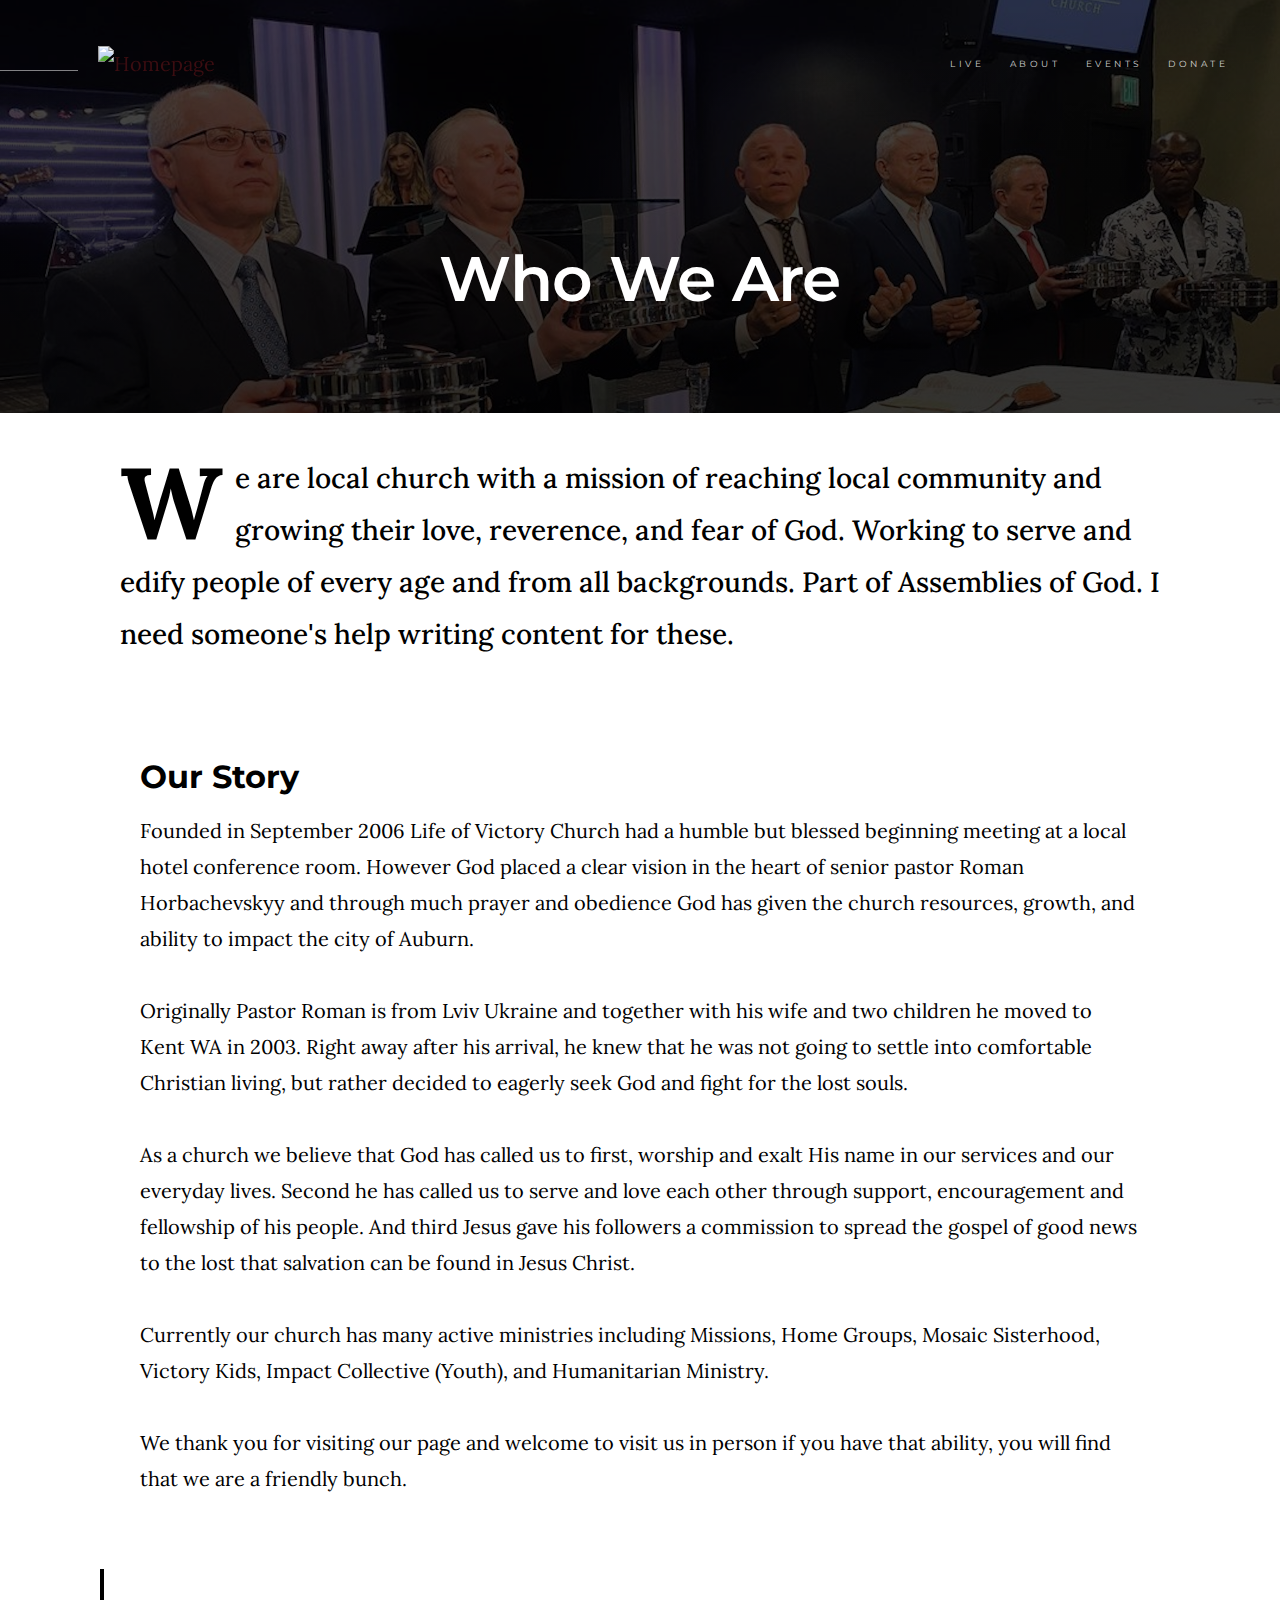
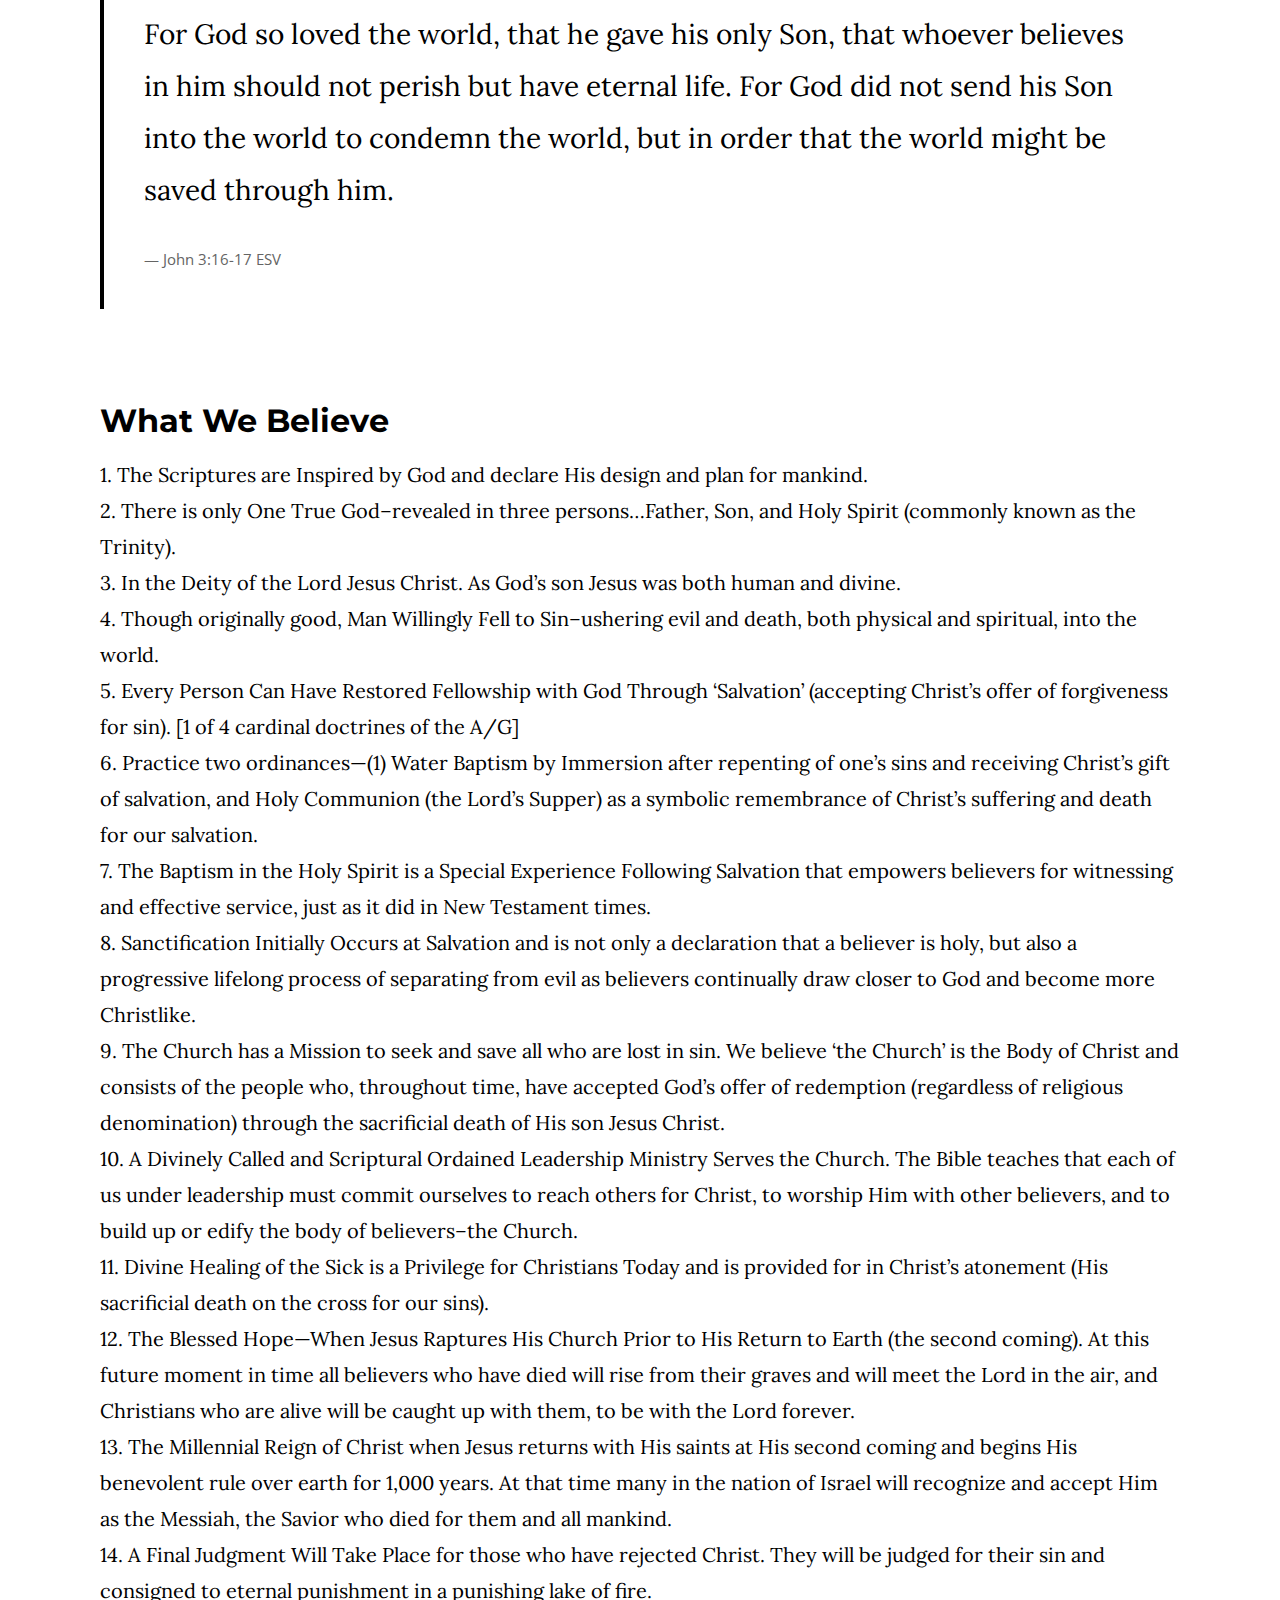
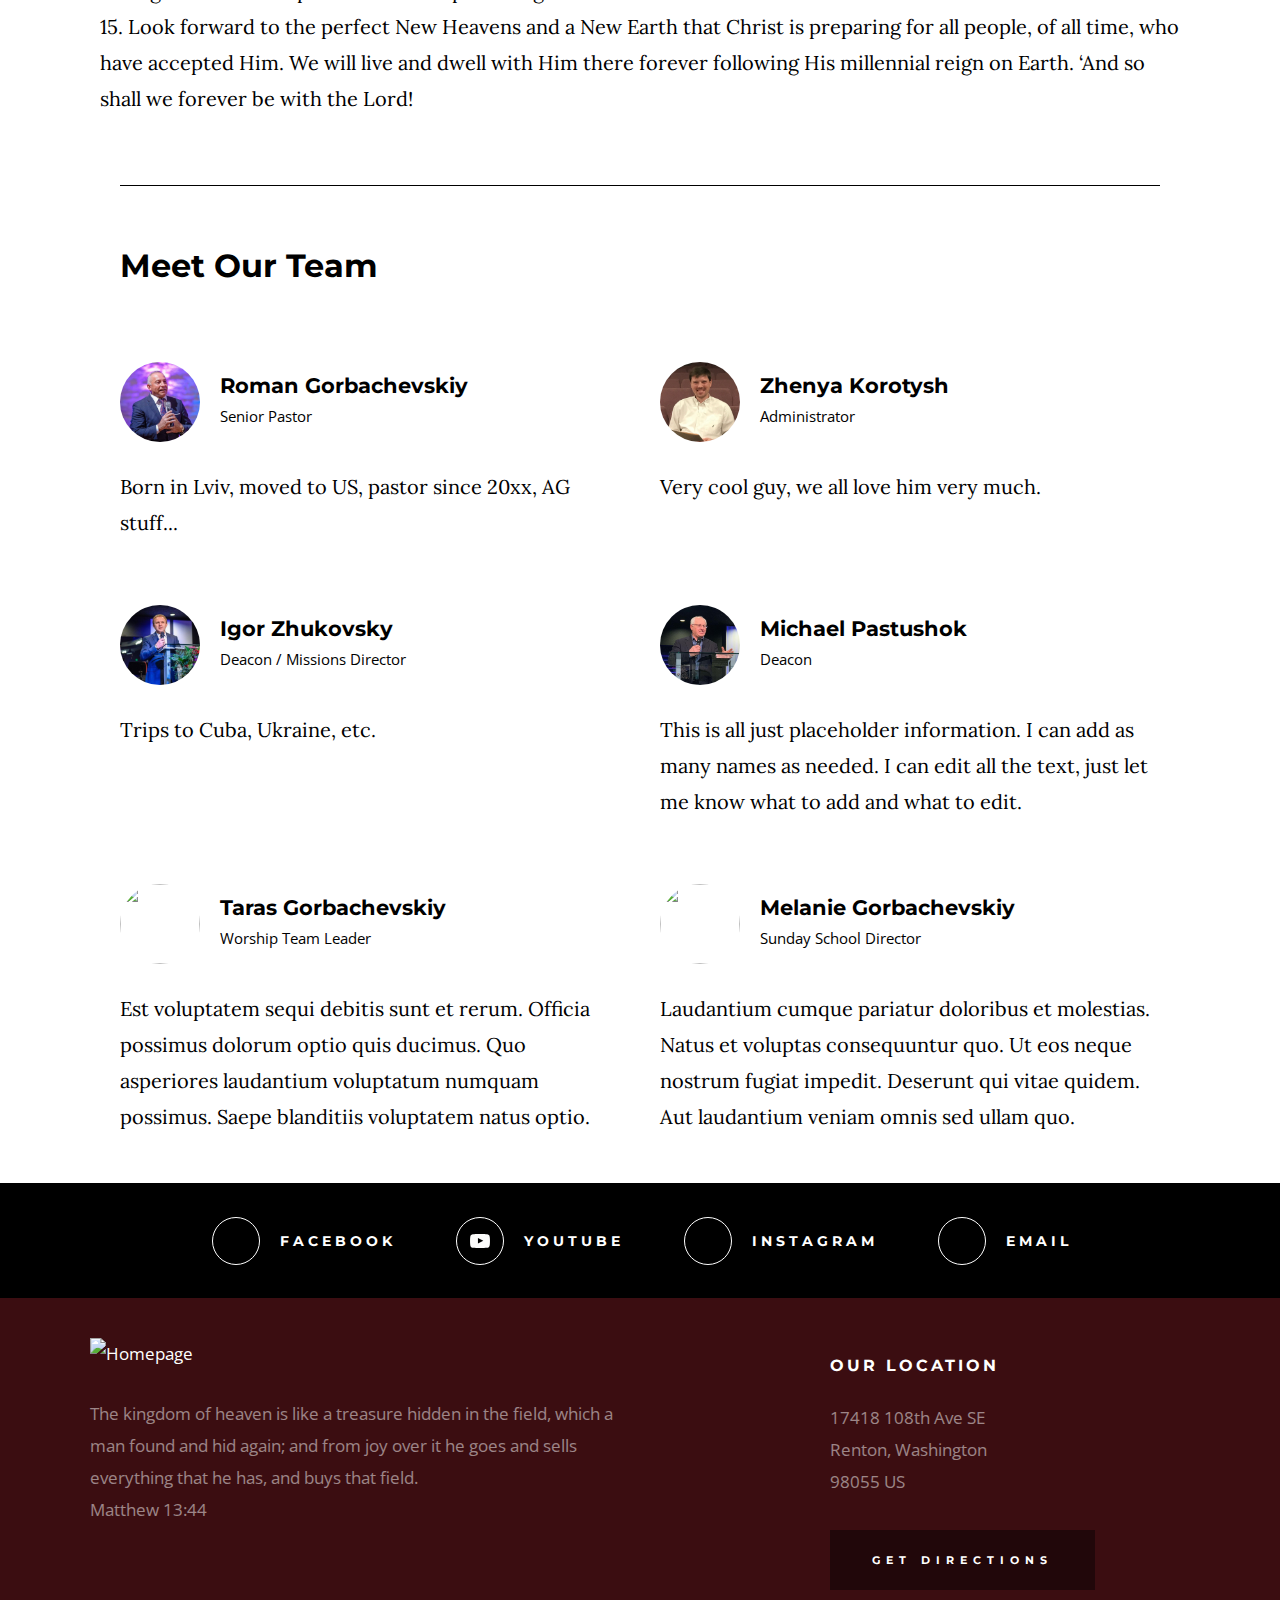
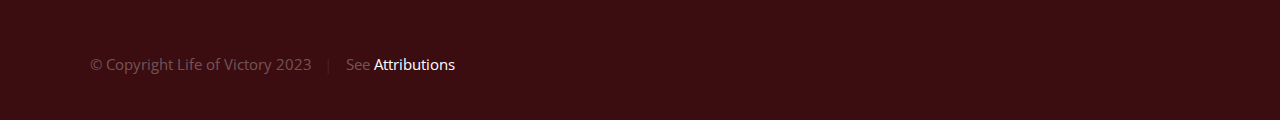
==== commit 59b34e79: "content upd" ====
--- a/about.html
+++ b/about.html
@@ -56,7 +56,7 @@
 
         <nav class="header-nav-wrap">
             <ul class="header-nav">
-                <li><a href="Live.html" title="Live">Live</a></li>
+                <li><a href="live.html" title="Live">Live</a></li>
                 <li class="current"><a href="about.html" title="About">About</a></li>
                 <li><a href="events.html" title="Services">Events</a></li>
                 <li><a href="donate.html" title="Donate">Donate</a></li>	
@@ -112,7 +112,7 @@
 						Second he has called us to serve and love each other through support, encouragement and fellowship of his people. And third 
 						Jesus gave his followers a commission to spread the gospel of good news to the lost that salvation can be found in Jesus Christ. <br> <br>
 						
-						Currently our church has many active ministries including Missions, Home Groups, Victory Kids, Impact Collective (Youth),<!-- Revival Ministry to help battle 
+						Currently our church has many active ministries including Missions, Home Groups, Mosaic Sisterhood, Victory Kids, Impact Collective (Youth),<!-- Revival Ministry to help battle 
 						addictions, Drama, --> and Humanitarian Ministry. <br> <br>
 						
 						We thank you for visiting our page and welcome to visit us in person if you have that ability, you will find that we are a friendly bunch.
@@ -486,7 +486,7 @@
         <div class="row footer-bottom">
             <div class="column ss-copyright">
                 <span>© Copyright Life of Victory 2023</span> 
-                <span>Template by <a href="https://www.styleshout.com/">StyleShout</a></span>
+                <span>See <a href="attributions.html">Attributions</a></span>
             </div>
         </div> <!-- footer-bottom -->
 
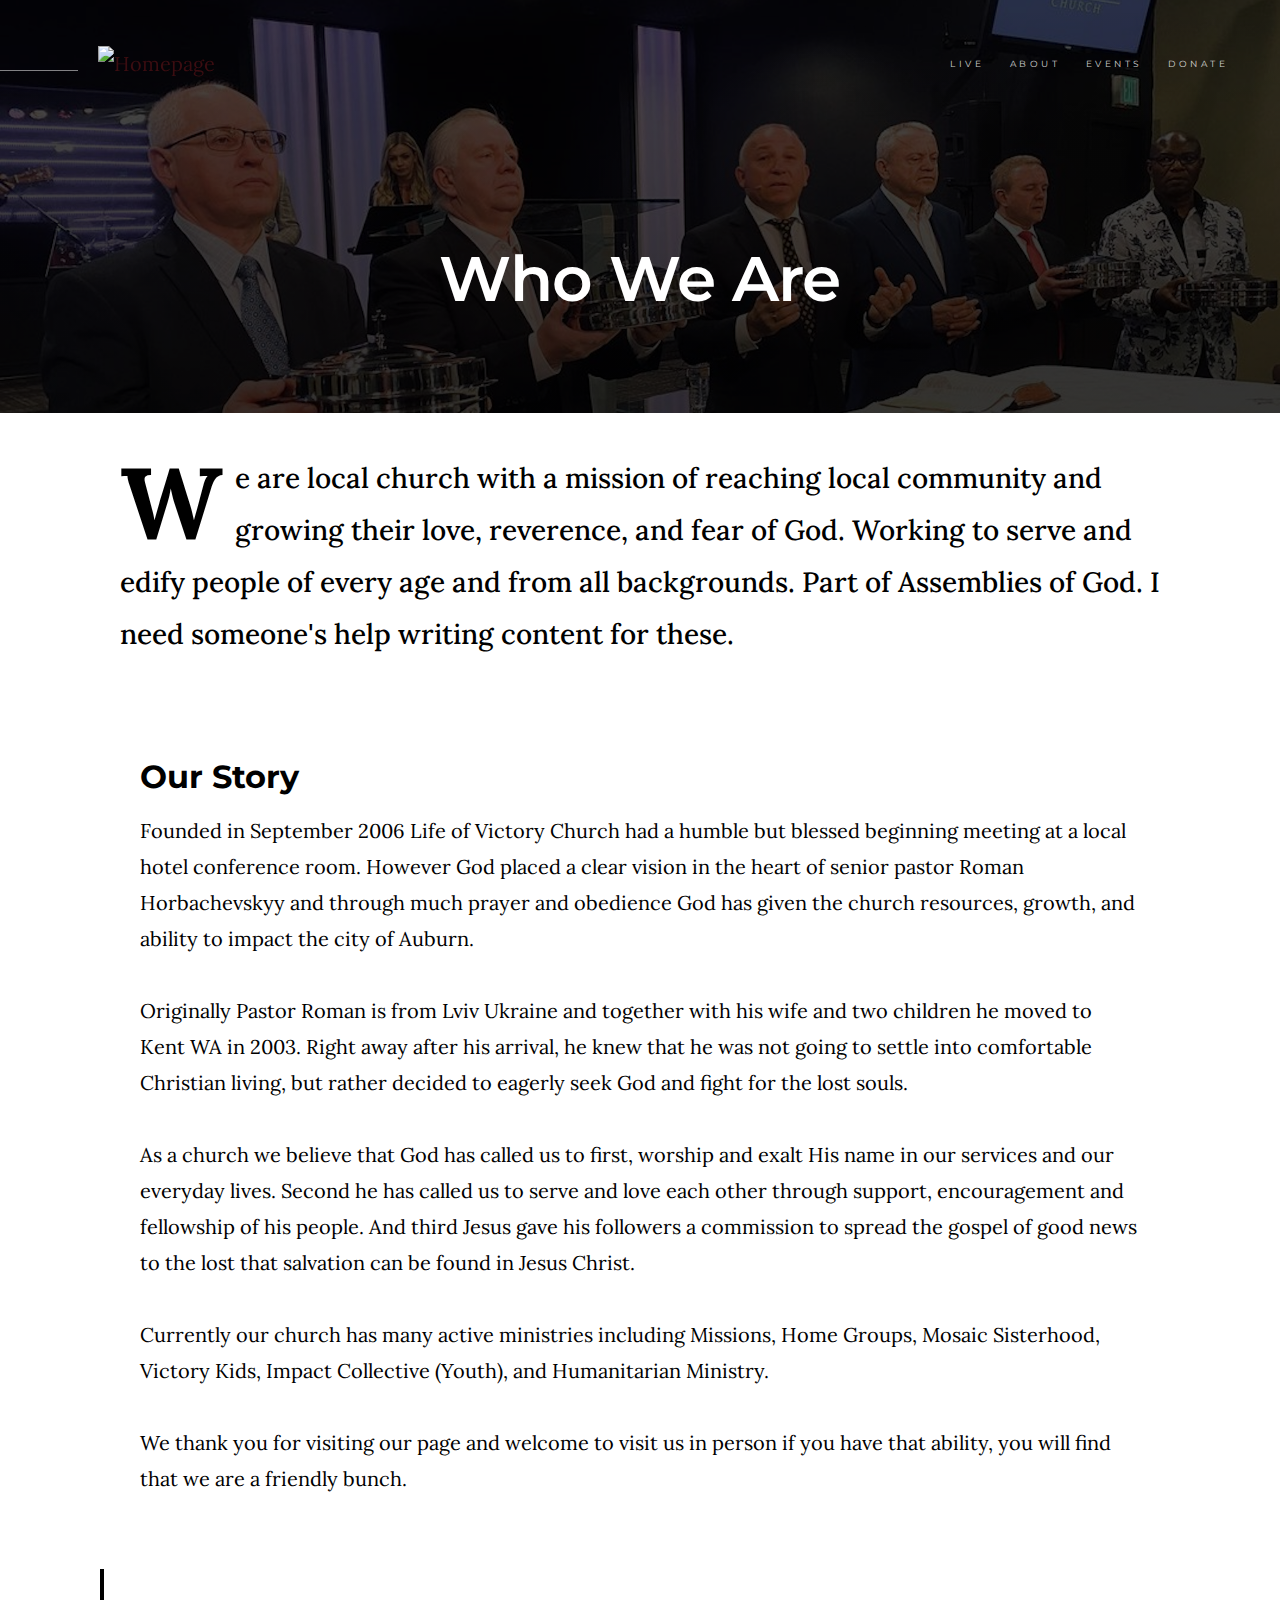
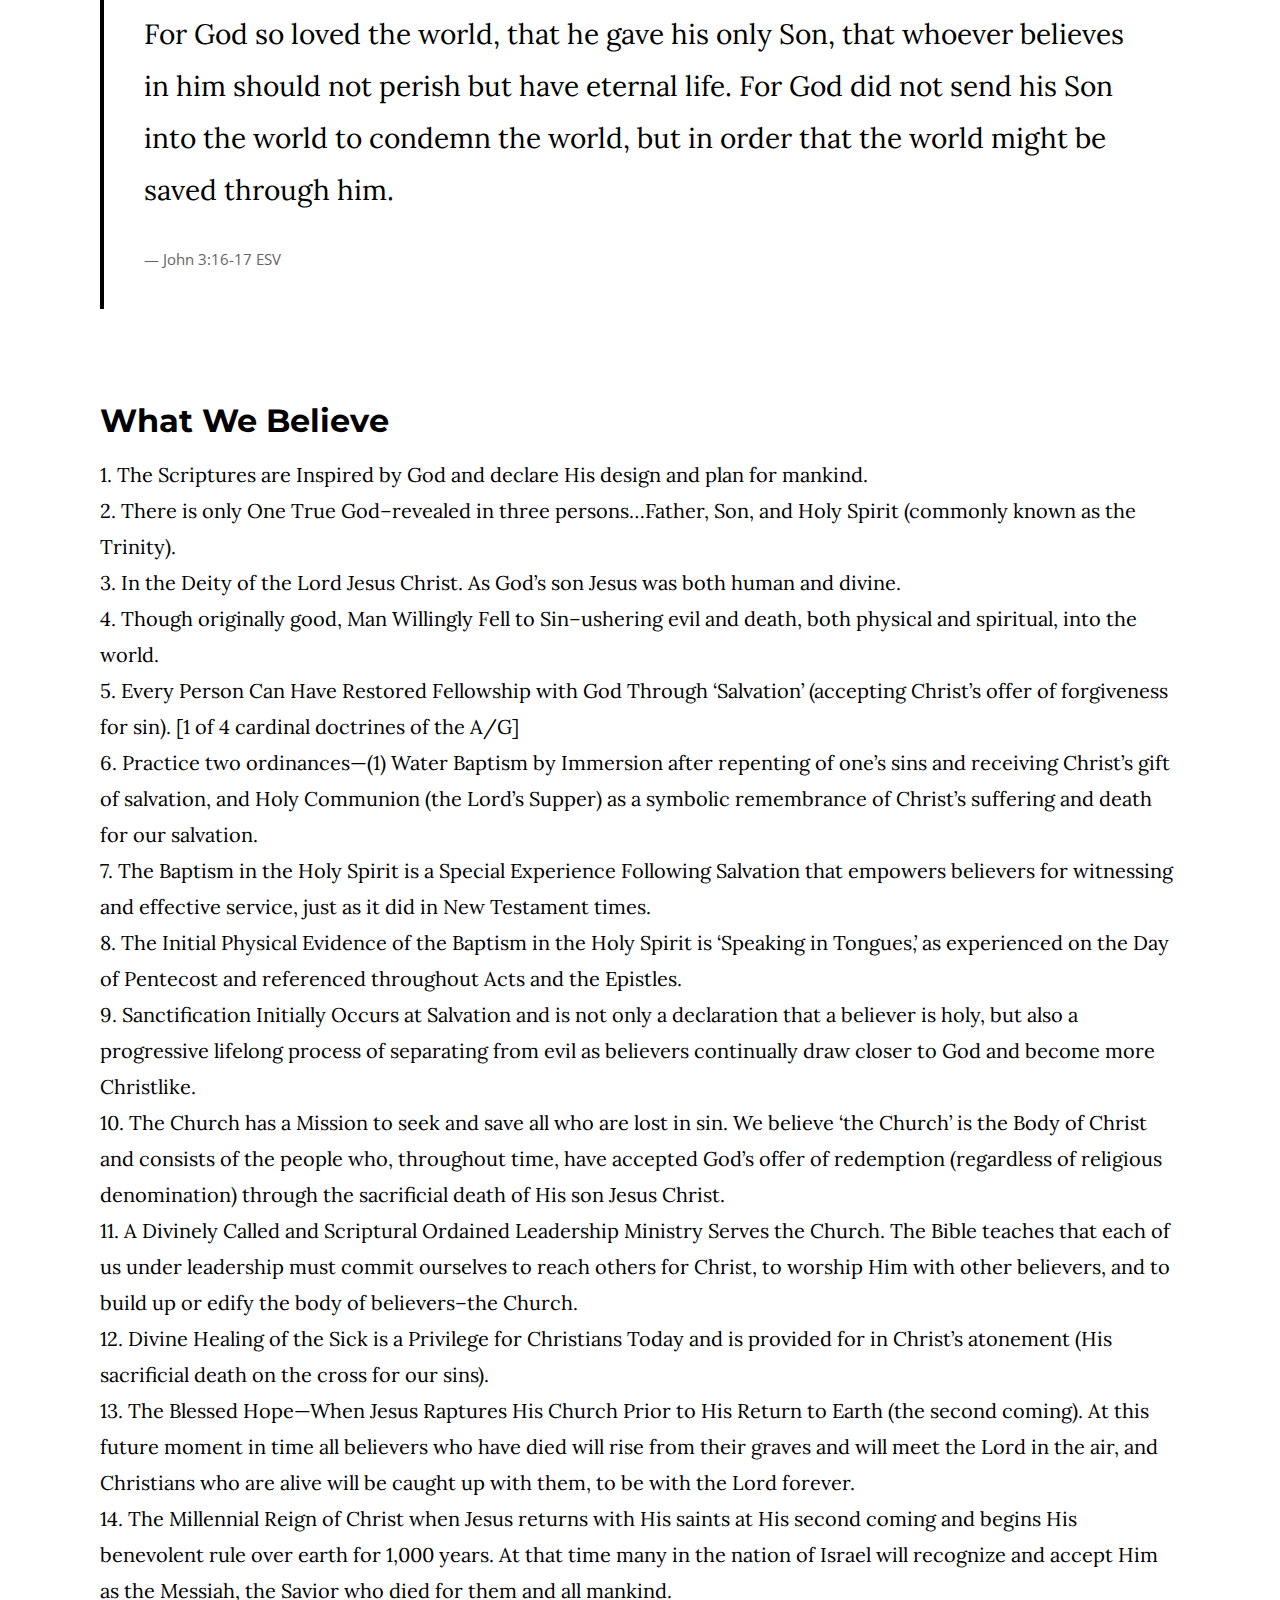
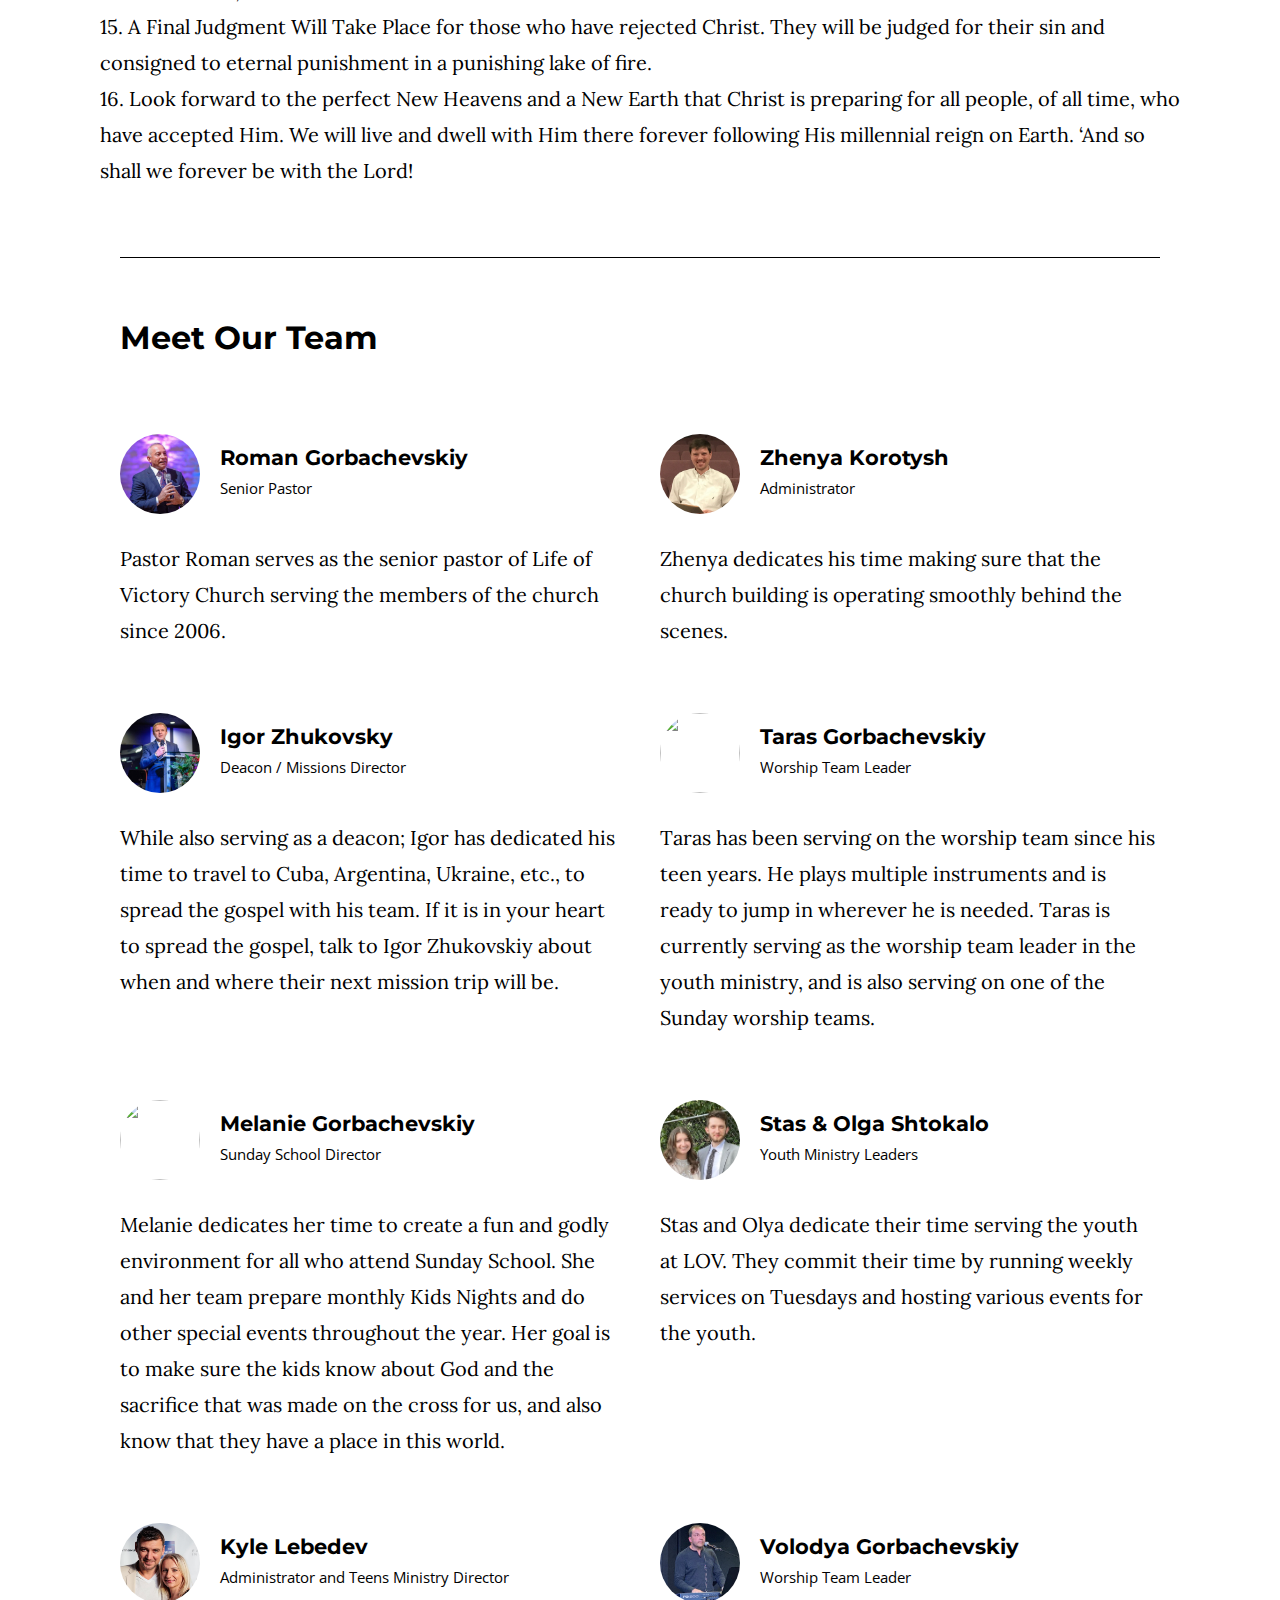
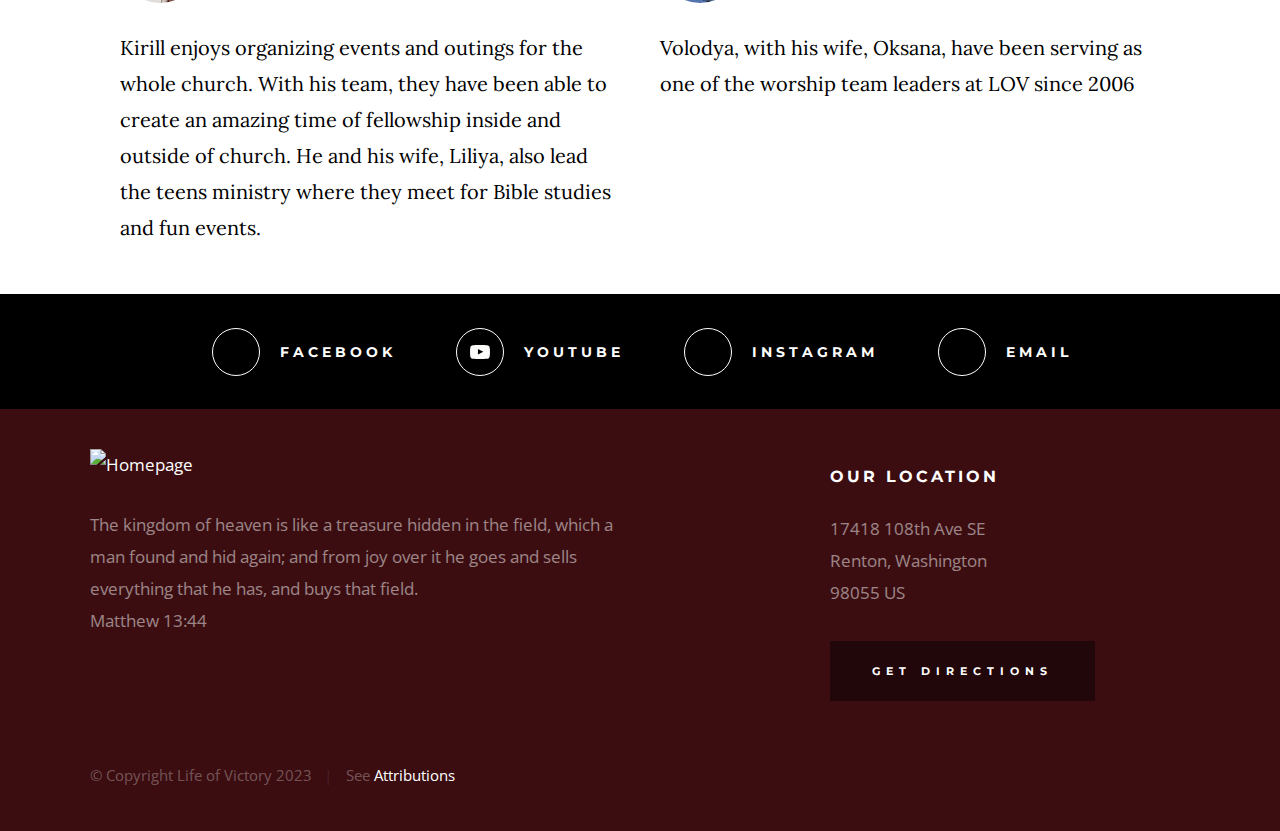
==== commit 01bc15c9: "Content Update" ====
--- a/about.html
+++ b/about.html
@@ -214,20 +214,20 @@
 						6. Practice two ordinances—(1) Water Baptism by Immersion after repenting of one’s sins and receiving Christ’s gift of salvation, 
 						and Holy Communion (the Lord’s Supper) as a symbolic remembrance of Christ’s suffering and death for our salvation. <br>
 						7. The Baptism in the Holy Spirit is a Special Experience Following Salvation that empowers believers for witnessing and effective service, just as it did in New Testament times. <br>
-						<!--8. The Initial Physical Evidence of the Baptism in the Holy Spirit is ‘Speaking in Tongues,’ as experienced on the Day of Pentecost and referenced throughout Acts and the Epistles. <br>--> 
-						8. Sanctification Initially Occurs at Salvation and is not only a declaration that a believer is holy, but also a progressive lifelong process of separating from evil as believers 
+						8. The Initial Physical Evidence of the Baptism in the Holy Spirit is ‘Speaking in Tongues,’ as experienced on the Day of Pentecost and referenced throughout Acts and the Epistles. <br>
+						9. Sanctification Initially Occurs at Salvation and is not only a declaration that a believer is holy, but also a progressive lifelong process of separating from evil as believers 
 						continually draw closer to God and become more Christlike. <br>
-						9. The Church has a Mission to seek and save all who are lost in sin. We believe ‘the Church’ is the Body of Christ and consists of the people who, throughout time, have accepted 
+						10. The Church has a Mission to seek and save all who are lost in sin. We believe ‘the Church’ is the Body of Christ and consists of the people who, throughout time, have accepted 
 						God’s offer of redemption (regardless of religious denomination) through the sacrificial death of His son Jesus Christ. <br>
-						10. A Divinely Called and Scriptural Ordained Leadership Ministry Serves the Church. The Bible teaches that each of us under leadership must commit ourselves to reach others for 
+						11. A Divinely Called and Scriptural Ordained Leadership Ministry Serves the Church. The Bible teaches that each of us under leadership must commit ourselves to reach others for 
 						Christ, to worship Him with other believers, and to build up or edify the body of believers–the Church. <br>
-						11. Divine Healing of the Sick is a Privilege for Christians Today and is provided for in Christ’s atonement (His sacrificial death on the cross for our sins). <br>
-						12. The Blessed Hope—When Jesus Raptures His Church Prior to His Return to Earth (the second coming). At this future moment in time all believers who have died will rise from their 
+						12. Divine Healing of the Sick is a Privilege for Christians Today and is provided for in Christ’s atonement (His sacrificial death on the cross for our sins). <br>
+						13. The Blessed Hope—When Jesus Raptures His Church Prior to His Return to Earth (the second coming). At this future moment in time all believers who have died will rise from their 
 						graves and will meet the Lord in the air, and Christians who are alive will be caught up with them, to be with the Lord forever. <br>
-						13. The Millennial Reign of Christ when Jesus returns with His saints at His second coming and begins His benevolent rule over earth for 1,000 years. At that time many in the nation 
+						14. The Millennial Reign of Christ when Jesus returns with His saints at His second coming and begins His benevolent rule over earth for 1,000 years. At that time many in the nation 
 						of Israel will recognize and accept Him as the Messiah, the Savior who died for them and all mankind. <br>
-						14. A Final Judgment Will Take Place for those who have rejected Christ. They will be judged for their sin and consigned to eternal punishment in a punishing lake of fire. <br>
-						15. Look forward to the perfect New Heavens and a New Earth that Christ is preparing for all people, of all time, who have accepted Him. We will live and dwell with Him there forever 
+						15. A Final Judgment Will Take Place for those who have rejected Christ. They will be judged for their sin and consigned to eternal punishment in a punishing lake of fire. <br>
+						16. Look forward to the perfect New Heavens and a New Earth that Christ is preparing for all people, of all time, who have accepted Him. We will live and dwell with Him there forever 
 						following His millennial reign on Earth. ‘And so shall we forever be with the Lord!
                         </p>
                     </div>
@@ -291,7 +291,7 @@
                         </div>
 
                         <p>
-                        Born in Lviv, moved to US, pastor since 20xx, AG stuff...
+                        Pastor Roman serves as the senior pastor of Life of Victory Church serving the members of the church since 2006.
                         </p>
                     </div>
 
@@ -309,7 +309,7 @@
                         </div>
 
                         <p>
-                        Very cool guy, we all love him very much.
+                        Zhenya dedicates his time making sure that the church building is operating smoothly behind the scenes.
                         </p>
                     </div>
 
@@ -327,10 +327,12 @@
                         </div>
     
                         <p>
-                        Trips to Cuba, Ukraine, etc.
-                        </p>
-                    </div>
-
+                        While also serving as a deacon; Igor has dedicated his time to travel to Cuba, Argentina, Ukraine, etc., 
+						to spread the gospel with his team. If it is in your heart to spread the gospel, talk to Igor Zhukovskiy 
+						about when and where their next mission trip will be. 
+                        </p>
+                    </div>
+<!--
                     <div class="column church-staff__item">
                         <div class="church-staff__header">
                             <div class="church-staff__picture">
@@ -348,7 +350,7 @@
                         This is all just placeholder information. I can add as many names as needed. I can edit all the text, just let me know what to add and what to edit.
                         </p>
                     </div>
-
+-->
                     <div class="column church-staff__item">
                         <div class="church-staff__header">
                             <div class="church-staff__picture">
@@ -363,9 +365,10 @@
                         </div>
     
                         <p>
-                        Est voluptatem sequi debitis sunt et rerum. Officia possimus 
-                        dolorum optio quis ducimus. Quo asperiores laudantium voluptatum 
-                        numquam possimus. Saepe blanditiis voluptatem natus optio.
+                        Taras has been serving on the worship team since his teen years. He plays 
+						multiple instruments and is ready to jump in wherever he is needed. Taras is 
+						currently serving as the worship team leader in the youth ministry, and is also 
+						serving on one of the Sunday worship teams. 
                         </p>
                     </div>
 
@@ -383,13 +386,67 @@
                         </div>
     
                         <p>
-                        Laudantium cumque pariatur doloribus et molestias. Natus et 
-                        voluptas consequuntur quo. Ut eos neque nostrum fugiat 
-                        impedit. Deserunt qui vitae quidem. Aut laudantium veniam omnis 
-                        sed ullam quo.
-                        </p>
-                    </div>
-
+                        Melanie dedicates her time to create a fun and godly environment for all 
+						who attend Sunday School. She and her team prepare monthly Kids Nights and 
+						do other special events throughout the year. Her goal is to make sure the kids 
+						know about God and the sacrifice that was made on the cross for us, and also know 
+						that they have a place in this world. 
+                        </p>
+                    </div>
+                    <div class="column church-staff__item">
+                        <div class="church-staff__header">
+                            <div class="church-staff__picture">
+                                <img src="images/avatars/stas_olga-b.jpg" alt="">
+                            </div>
+                            <h4 class="church-staff__name">
+                                Stas & Olga Shtokalo
+                                <span class="church-staff__position">
+                                    Youth Ministry Leaders
+                                </span>
+                            </h4>
+                        </div>
+    
+                        <p>
+							Stas and Olya dedicate their time serving the youth at LOV. 
+							They commit their time by running weekly services on Tuesdays and hosting various events for the youth.
+							</p>
+                    </div>
+                    <div class="column church-staff__item">
+                        <div class="church-staff__header">
+                            <div class="church-staff__picture">
+                                <img src="images/avatars/kyle-l.jpg" alt="">
+                            </div>
+                            <h4 class="church-staff__name">
+                                Kyle Lebedev
+                                <span class="church-staff__position">
+                                    Administrator and Teens Ministry Director
+                                </span>
+                            </h4>
+                        </div>
+    
+                        <p>
+							Kirill enjoys organizing events and outings for the whole church. With his team, they have been able to create 
+							an amazing time of fellowship inside and outside of church. He and his wife, Liliya, also lead the teens ministry where 
+							they meet for Bible studies and fun events. 
+						</p>
+                    </div>					
+                    <div class="column church-staff__item">
+                        <div class="church-staff__header">
+                            <div class="church-staff__picture">
+                                <img src="images/avatars/volodya-g.jpg" alt="">
+                            </div>
+                            <h4 class="church-staff__name">
+                                Volodya Gorbachevskiy
+                                <span class="church-staff__position">
+                                    Worship Team Leader
+                                </span>
+                            </h4>
+                        </div>
+    
+                        <p>
+							Volodya, with his wife, Oksana, have been serving as one of the worship team leaders at LOV since 2006
+							</p>
+                    </div>					
                 </div> <!-- end church staff -->
 
             </div>
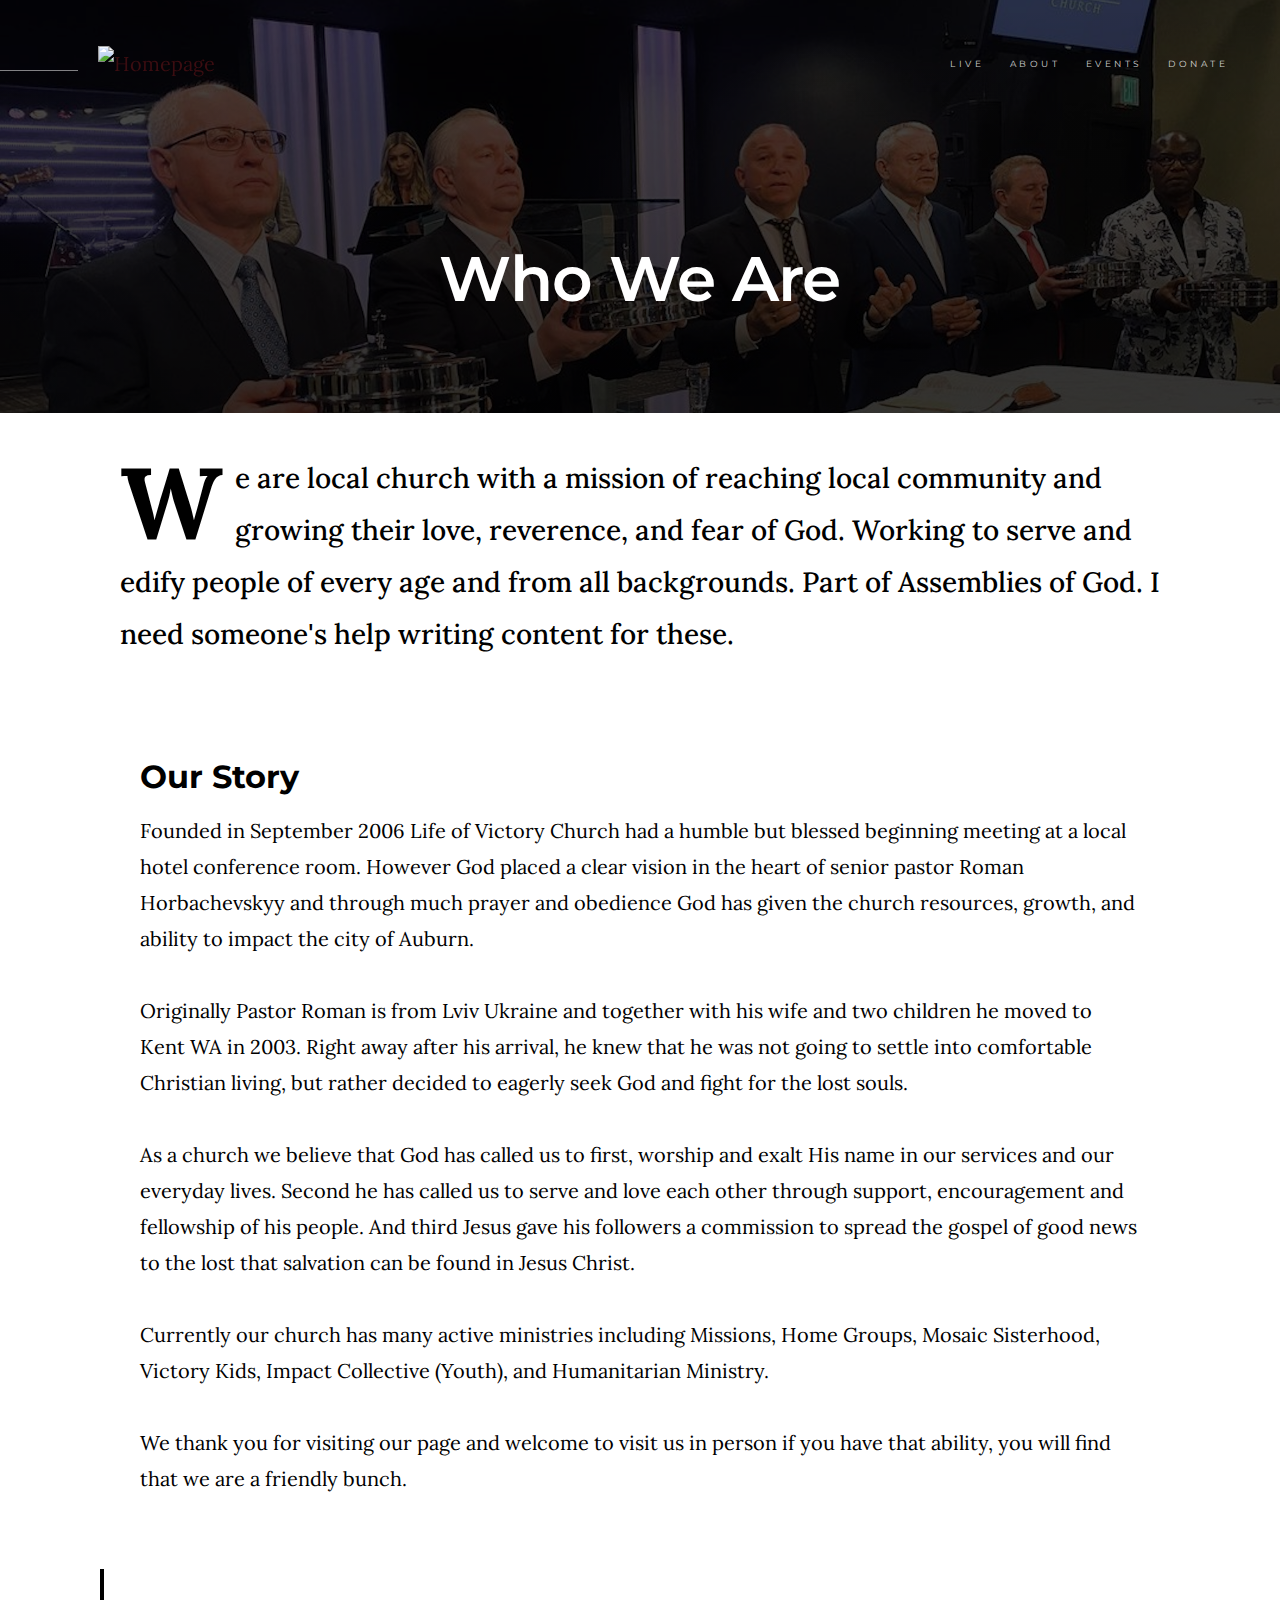
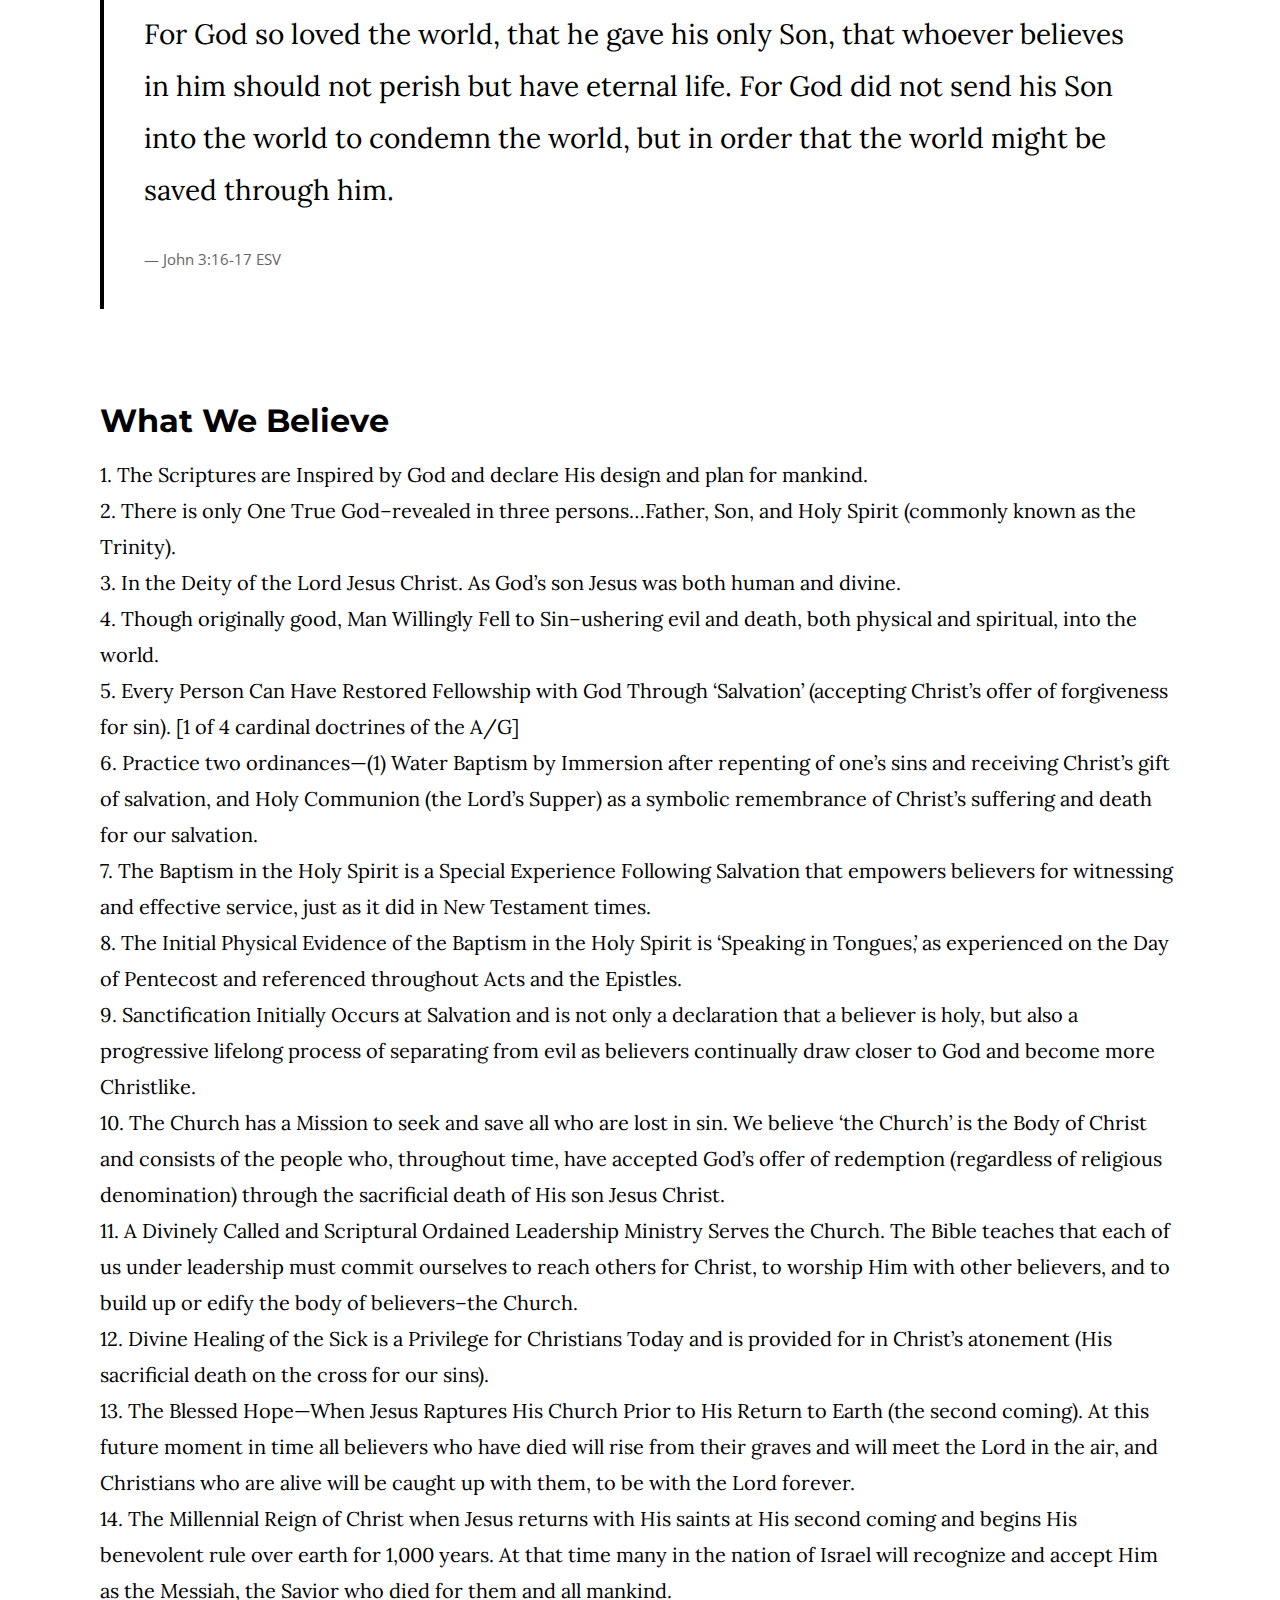
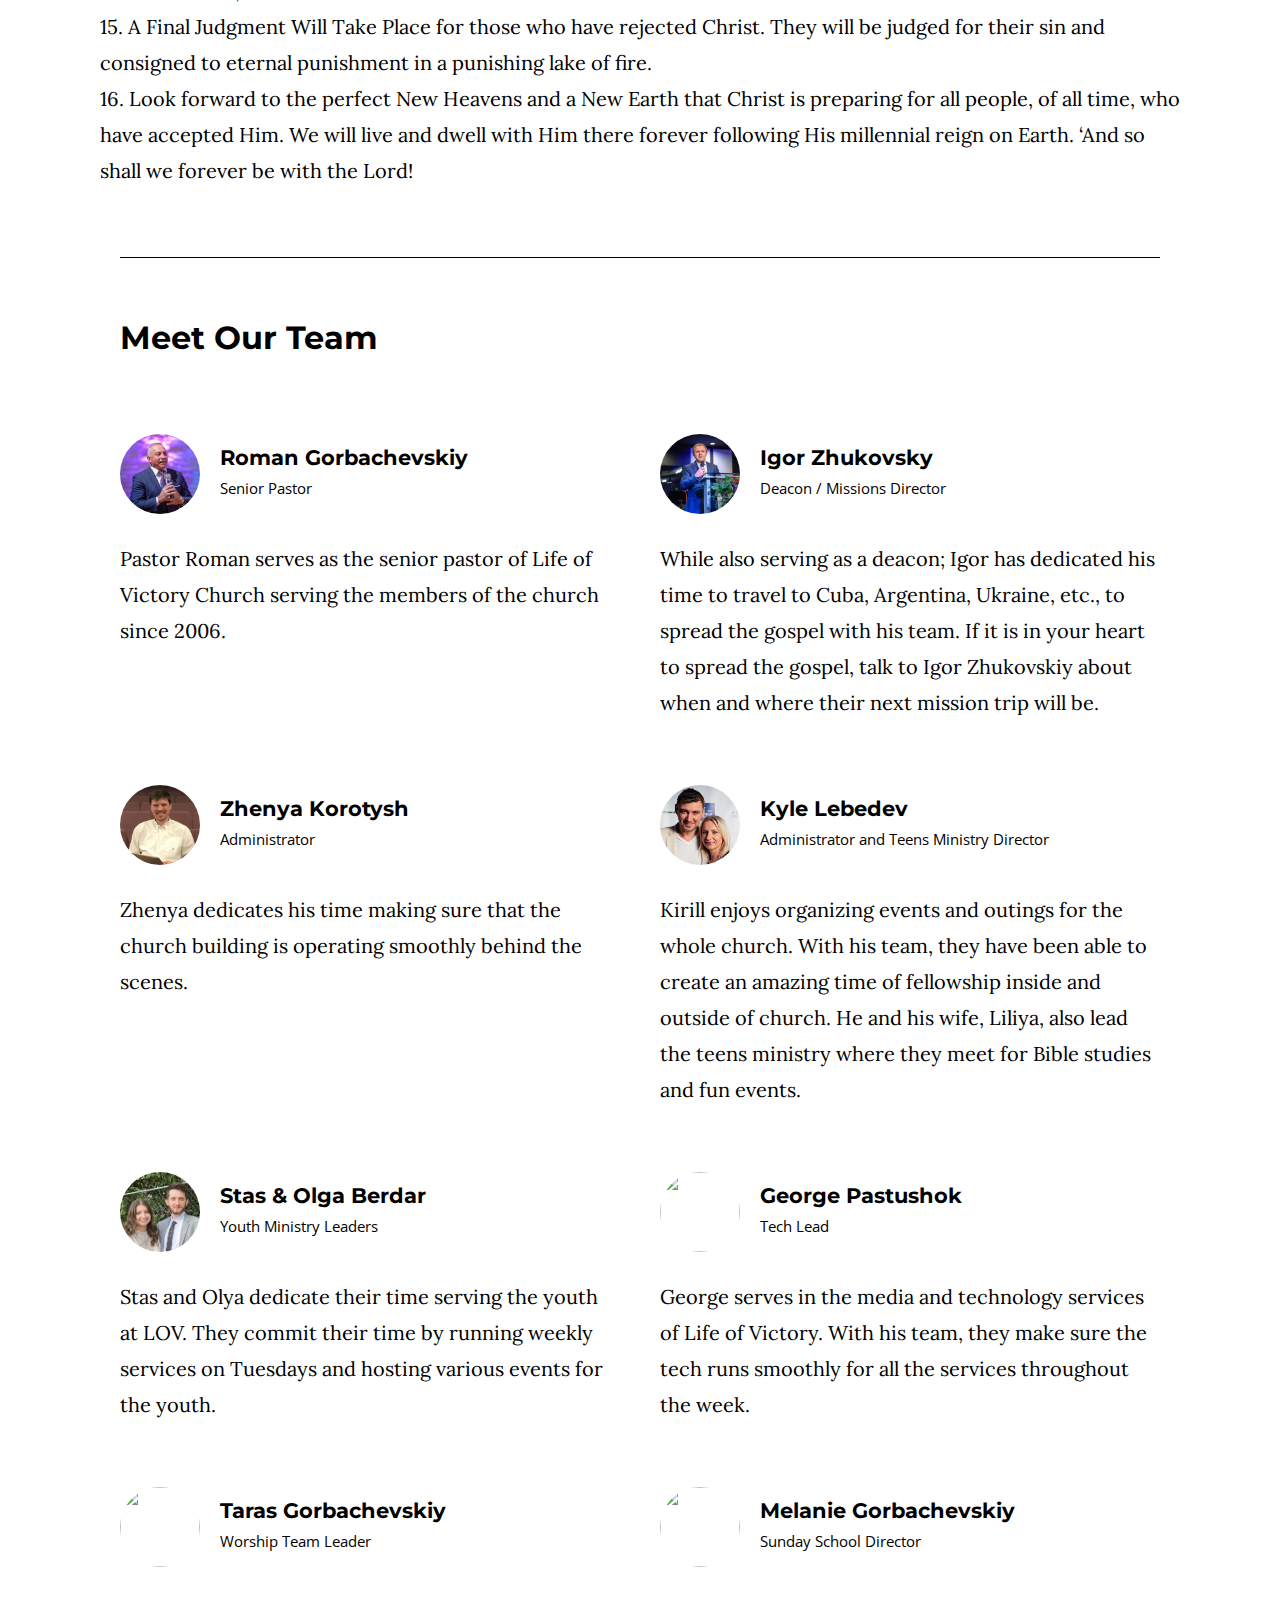
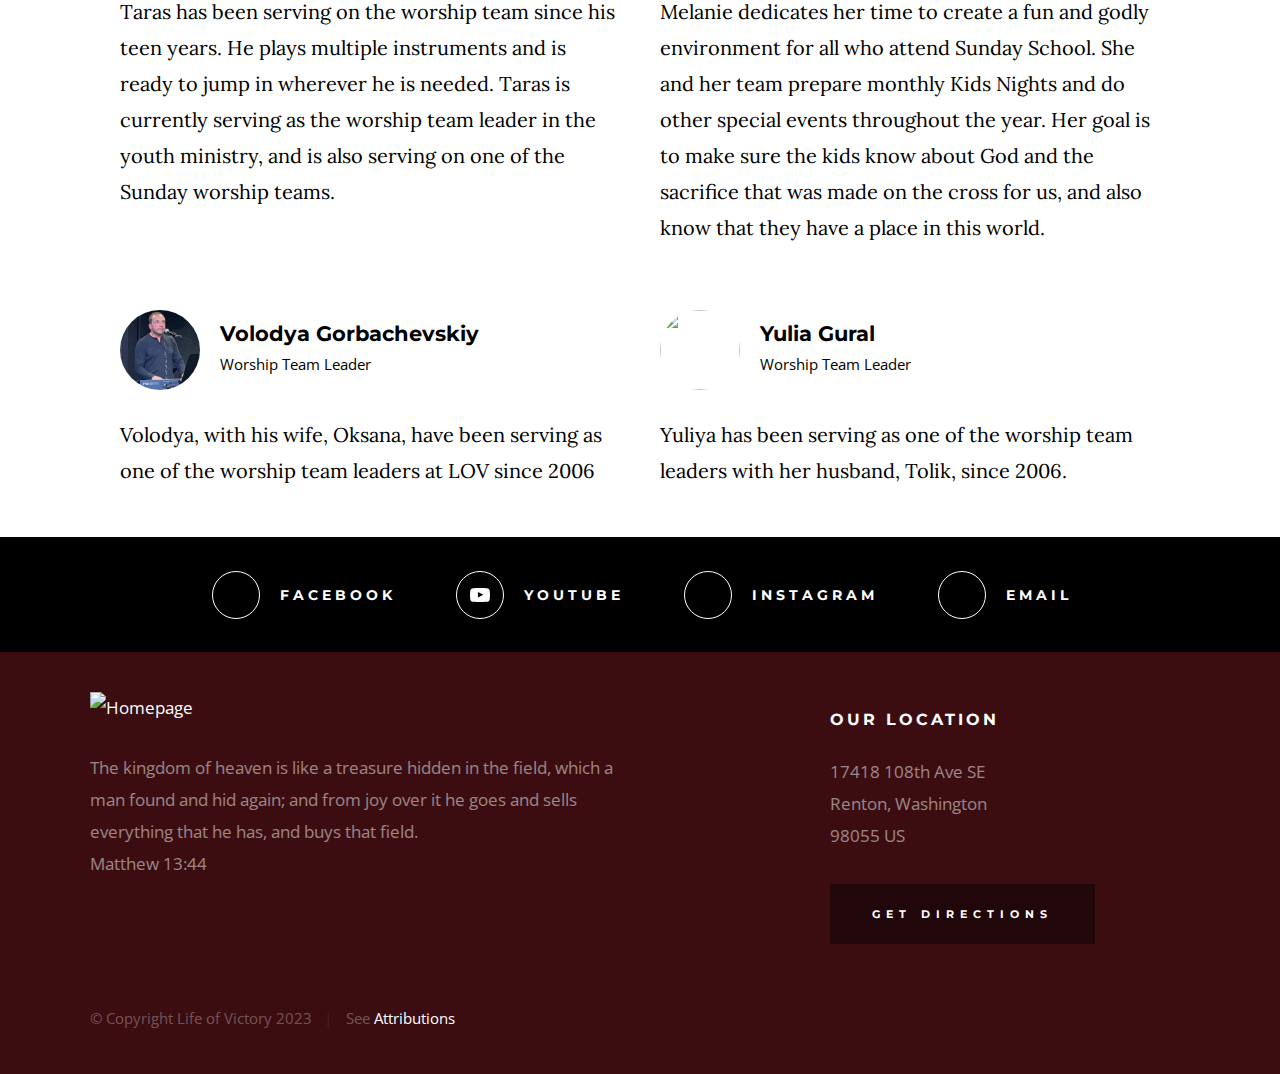
==== commit 15e5c615: "Typo fix" ====
--- a/about.html
+++ b/about.html
@@ -298,24 +298,6 @@
                     <div class="column church-staff__item">
                         <div class="church-staff__header">
                             <div class="church-staff__picture">
-                                <img src="images/avatars/zhenya-k.jpg" alt="">
-                            </div>
-                            <h4 class="church-staff__name">
-                                Zhenya Korotysh
-                                <span class="church-staff__position">
-                                    Administrator
-                                </span>
-                            </h4>
-                        </div>
-
-                        <p>
-                        Zhenya dedicates his time making sure that the church building is operating smoothly behind the scenes.
-                        </p>
-                    </div>
-
-                    <div class="column church-staff__item">
-                        <div class="church-staff__header">
-                            <div class="church-staff__picture">
                                 <img src="images/avatars/igor-z.jpg" alt="">
                             </div>
                             <h4 class="church-staff__name">
@@ -332,6 +314,62 @@
 						about when and where their next mission trip will be. 
                         </p>
                     </div>
+                    <div class="column church-staff__item">
+                        <div class="church-staff__header">
+                            <div class="church-staff__picture">
+                                <img src="images/avatars/zhenya-k.jpg" alt="">
+                            </div>
+                            <h4 class="church-staff__name">
+                                Zhenya Korotysh
+                                <span class="church-staff__position">
+                                    Administrator
+                                </span>
+                            </h4>
+                        </div>
+
+                        <p>
+                        Zhenya dedicates his time making sure that the church building is operating smoothly behind the scenes.
+                        </p>
+                    </div>
+
+                   <div class="column church-staff__item">
+                        <div class="church-staff__header">
+                            <div class="church-staff__picture">
+                                <img src="images/avatars/kyle-l.jpg" alt="">
+                            </div>
+                            <h4 class="church-staff__name">
+                                Kyle Lebedev
+                                <span class="church-staff__position">
+                                    Administrator and Teens Ministry Director
+                                </span>
+                            </h4>
+                        </div>
+    
+                        <p>
+							Kirill enjoys organizing events and outings for the whole church. With his team, they have been able to create 
+							an amazing time of fellowship inside and outside of church. He and his wife, Liliya, also lead the teens ministry where 
+							they meet for Bible studies and fun events. 
+						</p>
+                    </div>					
+                    <div class="column church-staff__item">
+                        <div class="church-staff__header">
+                            <div class="church-staff__picture">
+                                <img src="images/avatars/stas_olga-b.jpg" alt="">
+                            </div>
+                            <h4 class="church-staff__name">
+                                Stas & Olga Berdar
+                                <span class="church-staff__position">
+                                    Youth Ministry Leaders
+                                </span>
+                            </h4>
+                        </div>
+    
+                        <p>
+							Stas and Olya dedicate their time serving the youth at LOV. 
+							They commit their time by running weekly services on Tuesdays and hosting various events for the youth.
+							</p>
+                    </div>
+ 
 <!--
                     <div class="column church-staff__item">
                         <div class="church-staff__header">
@@ -351,6 +389,24 @@
                         </p>
                     </div>
 -->
+                    <div class="column church-staff__item">
+                        <div class="church-staff__header">
+                            <div class="church-staff__picture">
+                                <img src="images/avatars/george-p.jpg" alt="">
+                            </div>
+                            <h4 class="church-staff__name">
+                                George Pastushok
+                                <span class="church-staff__position">
+                                    Tech Lead
+                                </span>
+                            </h4>
+                        </div>
+    
+                        <p>
+							George serves in the media and technology services of Life of Victory. 
+							With his team, they make sure the tech runs smoothly for all the services throughout the week. 
+							</p>
+                    </div>	
                     <div class="column church-staff__item">
                         <div class="church-staff__header">
                             <div class="church-staff__picture">
@@ -393,43 +449,7 @@
 						that they have a place in this world. 
                         </p>
                     </div>
-                    <div class="column church-staff__item">
-                        <div class="church-staff__header">
-                            <div class="church-staff__picture">
-                                <img src="images/avatars/stas_olga-b.jpg" alt="">
-                            </div>
-                            <h4 class="church-staff__name">
-                                Stas & Olga Shtokalo
-                                <span class="church-staff__position">
-                                    Youth Ministry Leaders
-                                </span>
-                            </h4>
-                        </div>
-    
-                        <p>
-							Stas and Olya dedicate their time serving the youth at LOV. 
-							They commit their time by running weekly services on Tuesdays and hosting various events for the youth.
-							</p>
-                    </div>
-                    <div class="column church-staff__item">
-                        <div class="church-staff__header">
-                            <div class="church-staff__picture">
-                                <img src="images/avatars/kyle-l.jpg" alt="">
-                            </div>
-                            <h4 class="church-staff__name">
-                                Kyle Lebedev
-                                <span class="church-staff__position">
-                                    Administrator and Teens Ministry Director
-                                </span>
-                            </h4>
-                        </div>
-    
-                        <p>
-							Kirill enjoys organizing events and outings for the whole church. With his team, they have been able to create 
-							an amazing time of fellowship inside and outside of church. He and his wife, Liliya, also lead the teens ministry where 
-							they meet for Bible studies and fun events. 
-						</p>
-                    </div>					
+
                     <div class="column church-staff__item">
                         <div class="church-staff__header">
                             <div class="church-staff__picture">
@@ -446,7 +466,44 @@
                         <p>
 							Volodya, with his wife, Oksana, have been serving as one of the worship team leaders at LOV since 2006
 							</p>
-                    </div>					
+                    </div>		
+	
+<!-- can't find a picture                    <div class="column church-staff__item">
+                        <div class="church-staff__header">
+                            <div class="church-staff__picture">
+                                <img src="images/avatars/sophia-p.jpg" alt="">
+                            </div>
+                            <h4 class="church-staff__name">
+                                Sophia Pastushok
+                                <span class="church-staff__position">
+                                    Media
+                                </span>
+                            </h4>
+                        </div>
+    
+                        <p>
+							Sophia serves alongside her brother George in the media team. They help create the media for the events held at LOV. 
+							</p>
+                    </div>	
+-->					
+                    <div class="column church-staff__item">
+                        <div class="church-staff__header">
+                            <div class="church-staff__picture">
+                                <img src="images/avatars/yulia-g.jpg" alt="">
+                            </div>
+                            <h4 class="church-staff__name">
+                                Yulia Gural
+                                <span class="church-staff__position">
+                                    Worship Team Leader
+                                </span>
+                            </h4>
+                        </div>
+    
+                        <p>
+							Yuliya has been serving as one of the worship team leaders with her husband, Tolik, since 2006. 
+							</p>
+                    </div>
+
                 </div> <!-- end church staff -->
 
             </div>
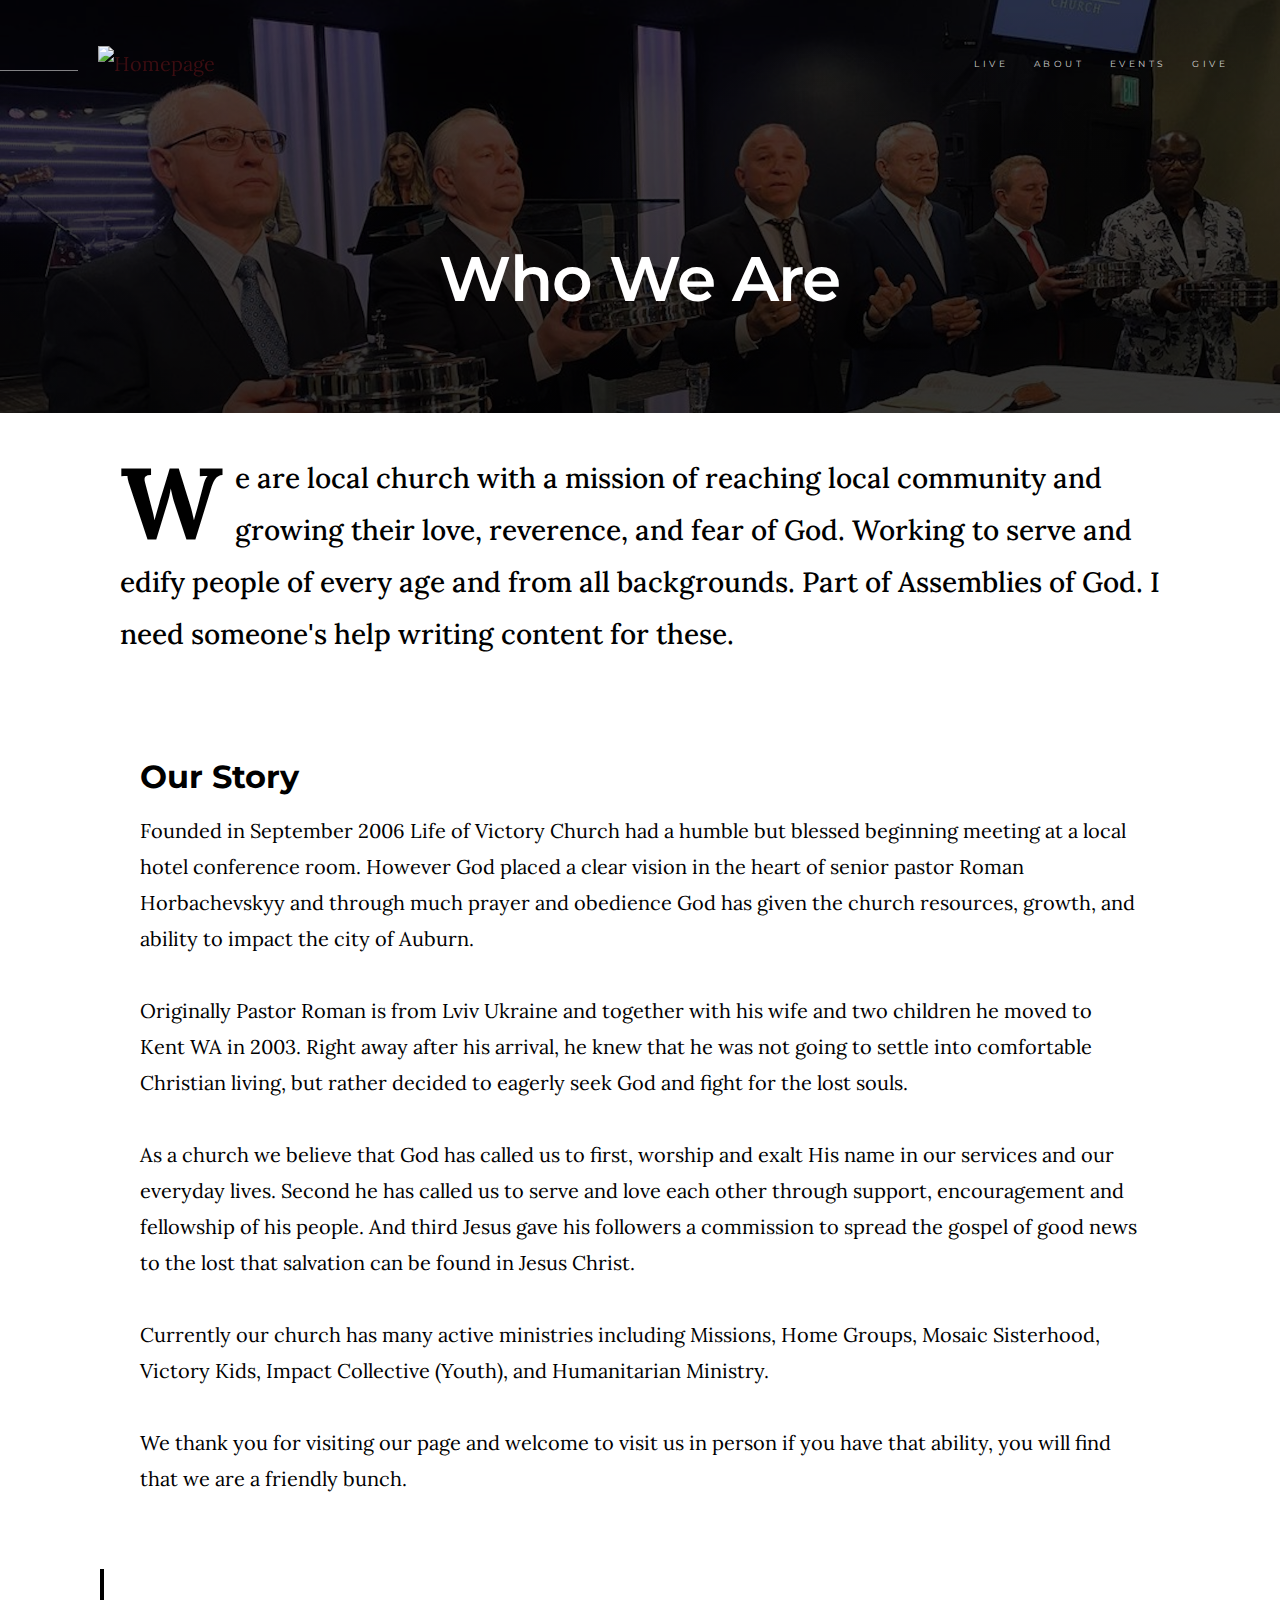
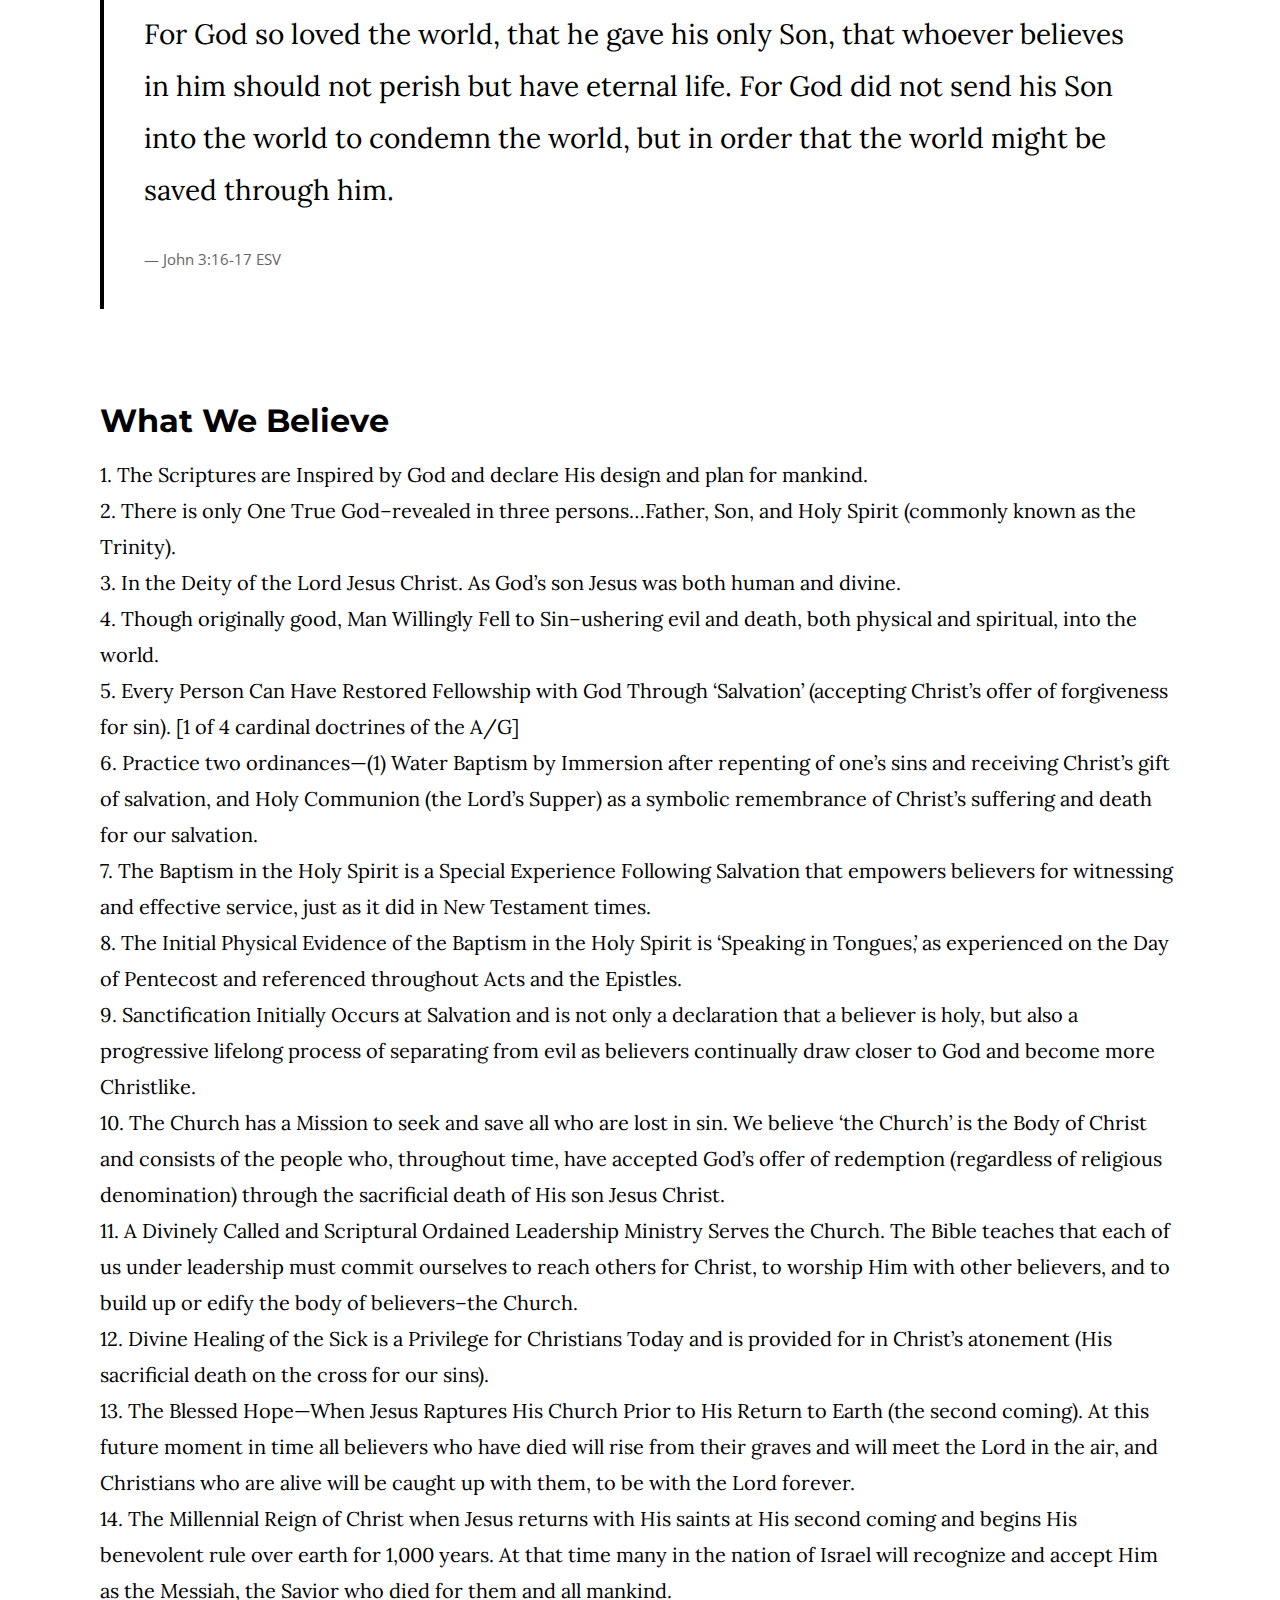
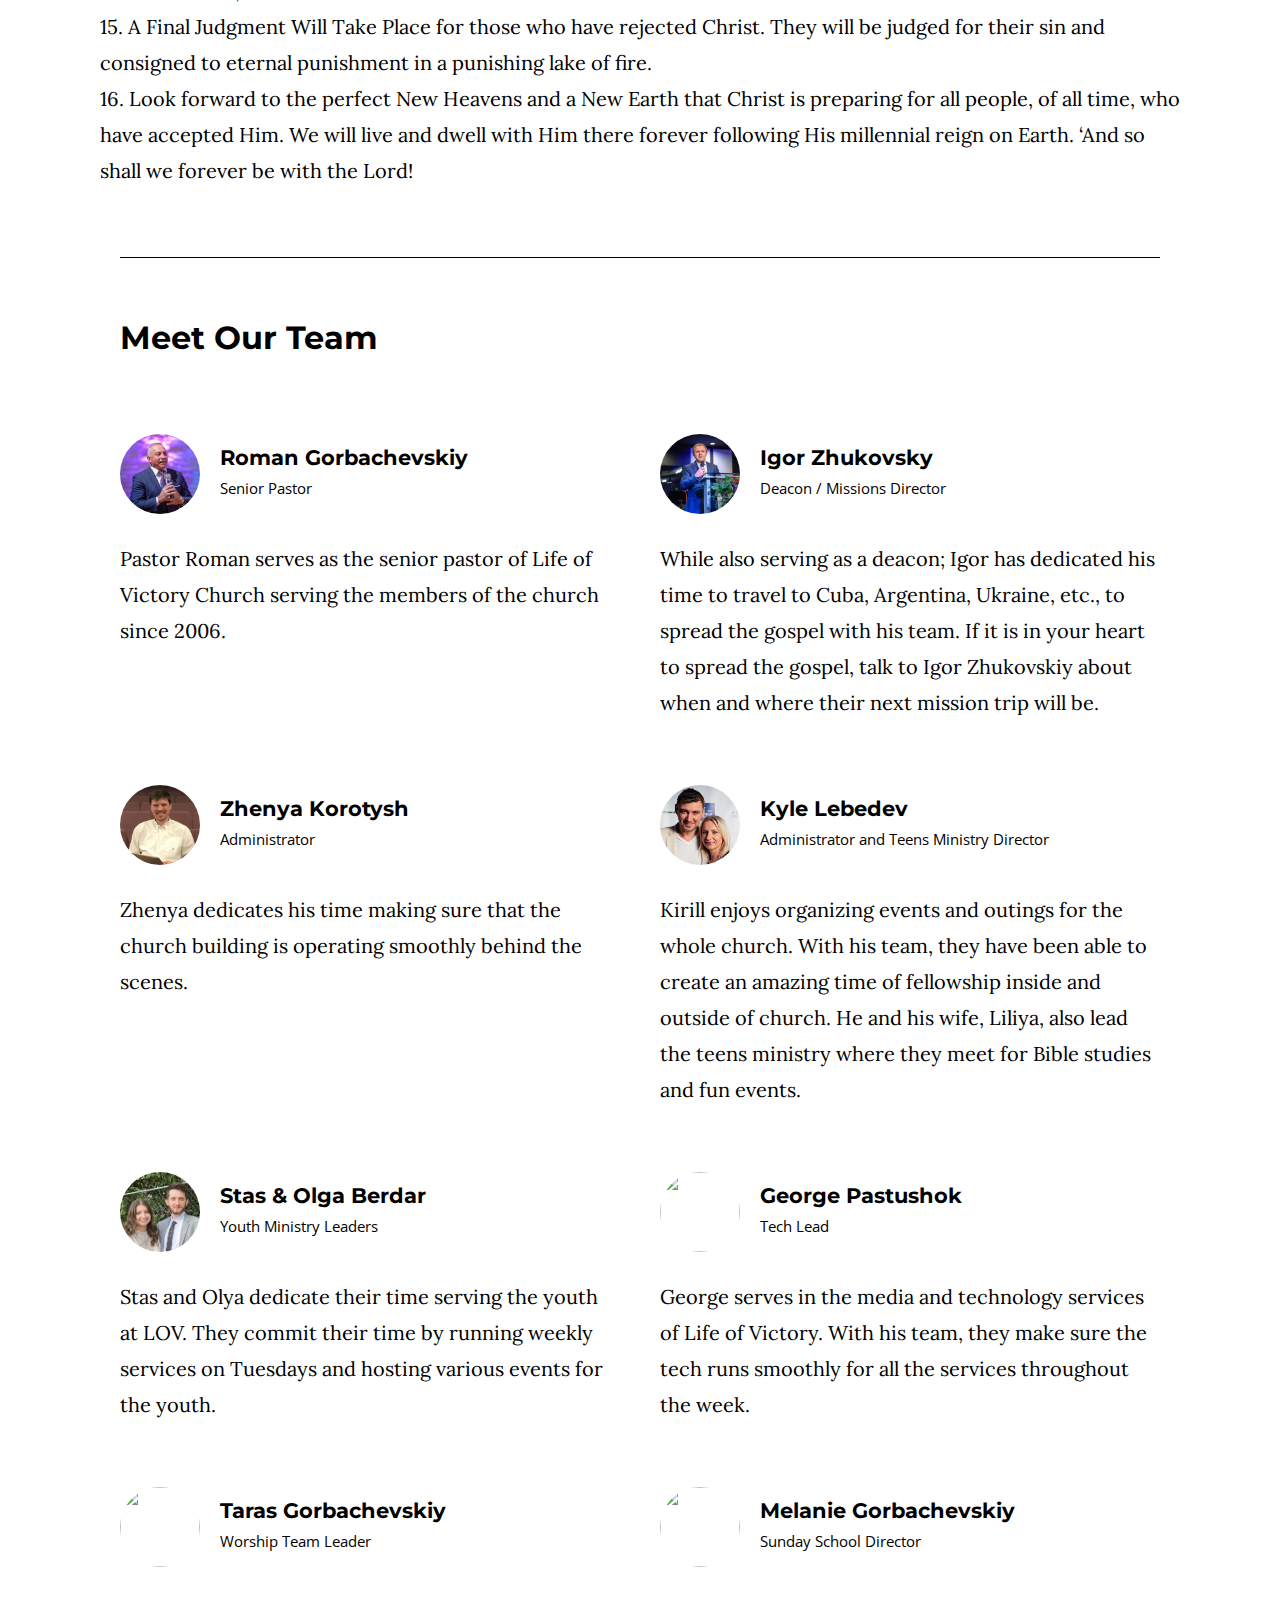
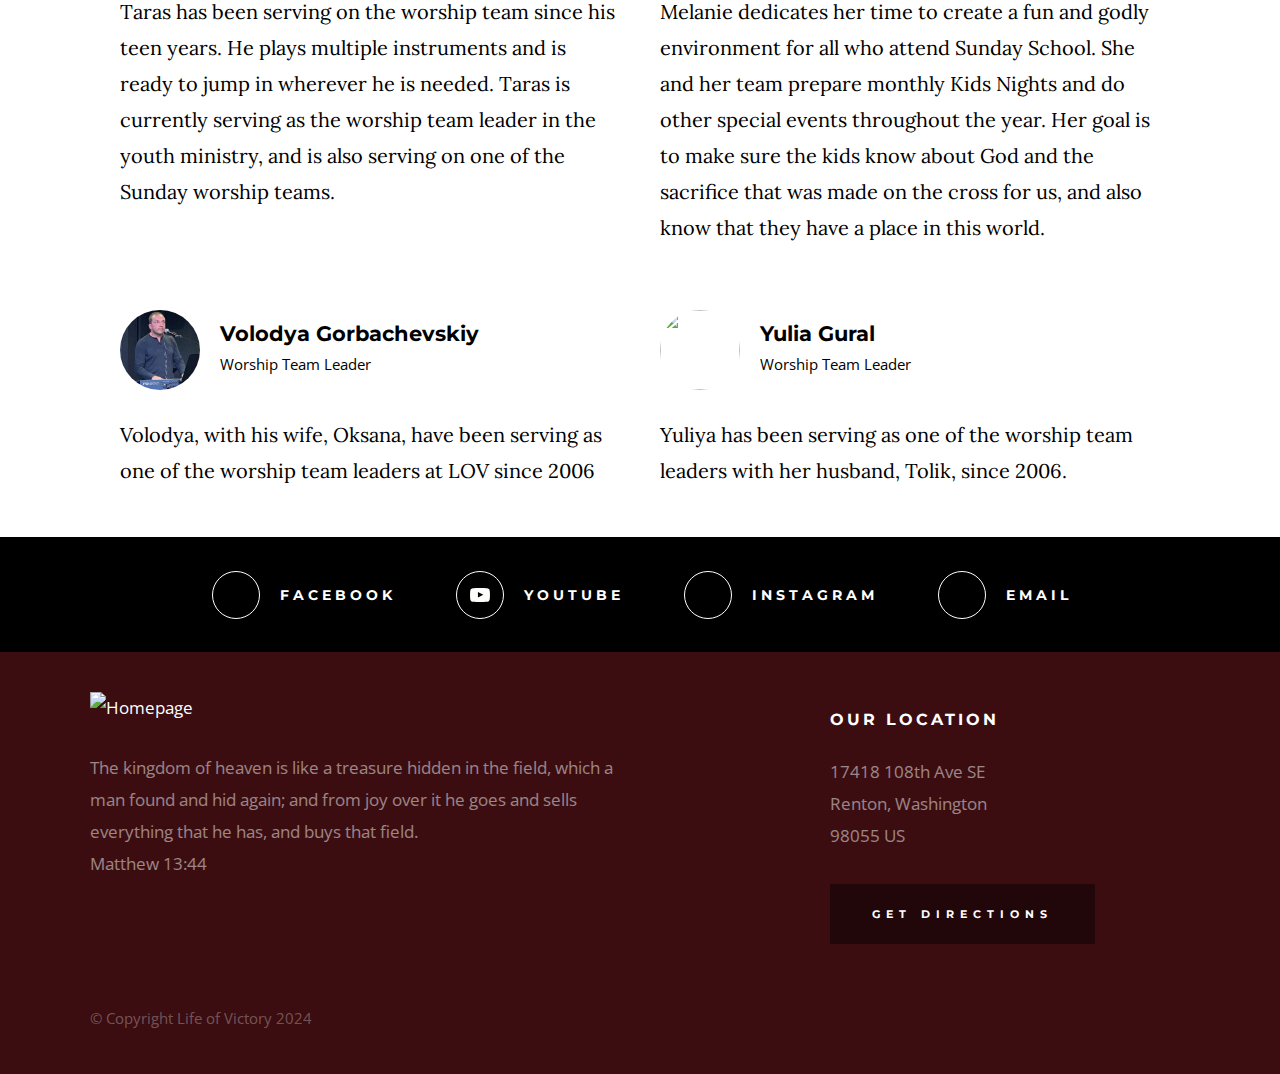
==== commit d1bee4ed: "donate -> give" ====
--- a/about.html
+++ b/about.html
@@ -59,7 +59,7 @@
                 <li><a href="live.html" title="Live">Live</a></li>
                 <li class="current"><a href="about.html" title="About">About</a></li>
                 <li><a href="events.html" title="Services">Events</a></li>
-                <li><a href="donate.html" title="Donate">Donate</a></li>	
+                <li><a href="give.html" title="Donate">Give</a></li>	
             </ul>
         </nav>
 
@@ -599,8 +599,7 @@
 
         <div class="row footer-bottom">
             <div class="column ss-copyright">
-                <span>© Copyright Life of Victory 2023</span> 
-                <span>See <a href="attributions.html">Attributions</a></span>
+                <span>© Copyright Life of Victory 2024</span> 
             </div>
         </div> <!-- footer-bottom -->
 
@@ -619,4 +618,4 @@
     <script src="js/plugins.js"></script>
     <script src="js/main.js"></script>
 
-</body>+</body>
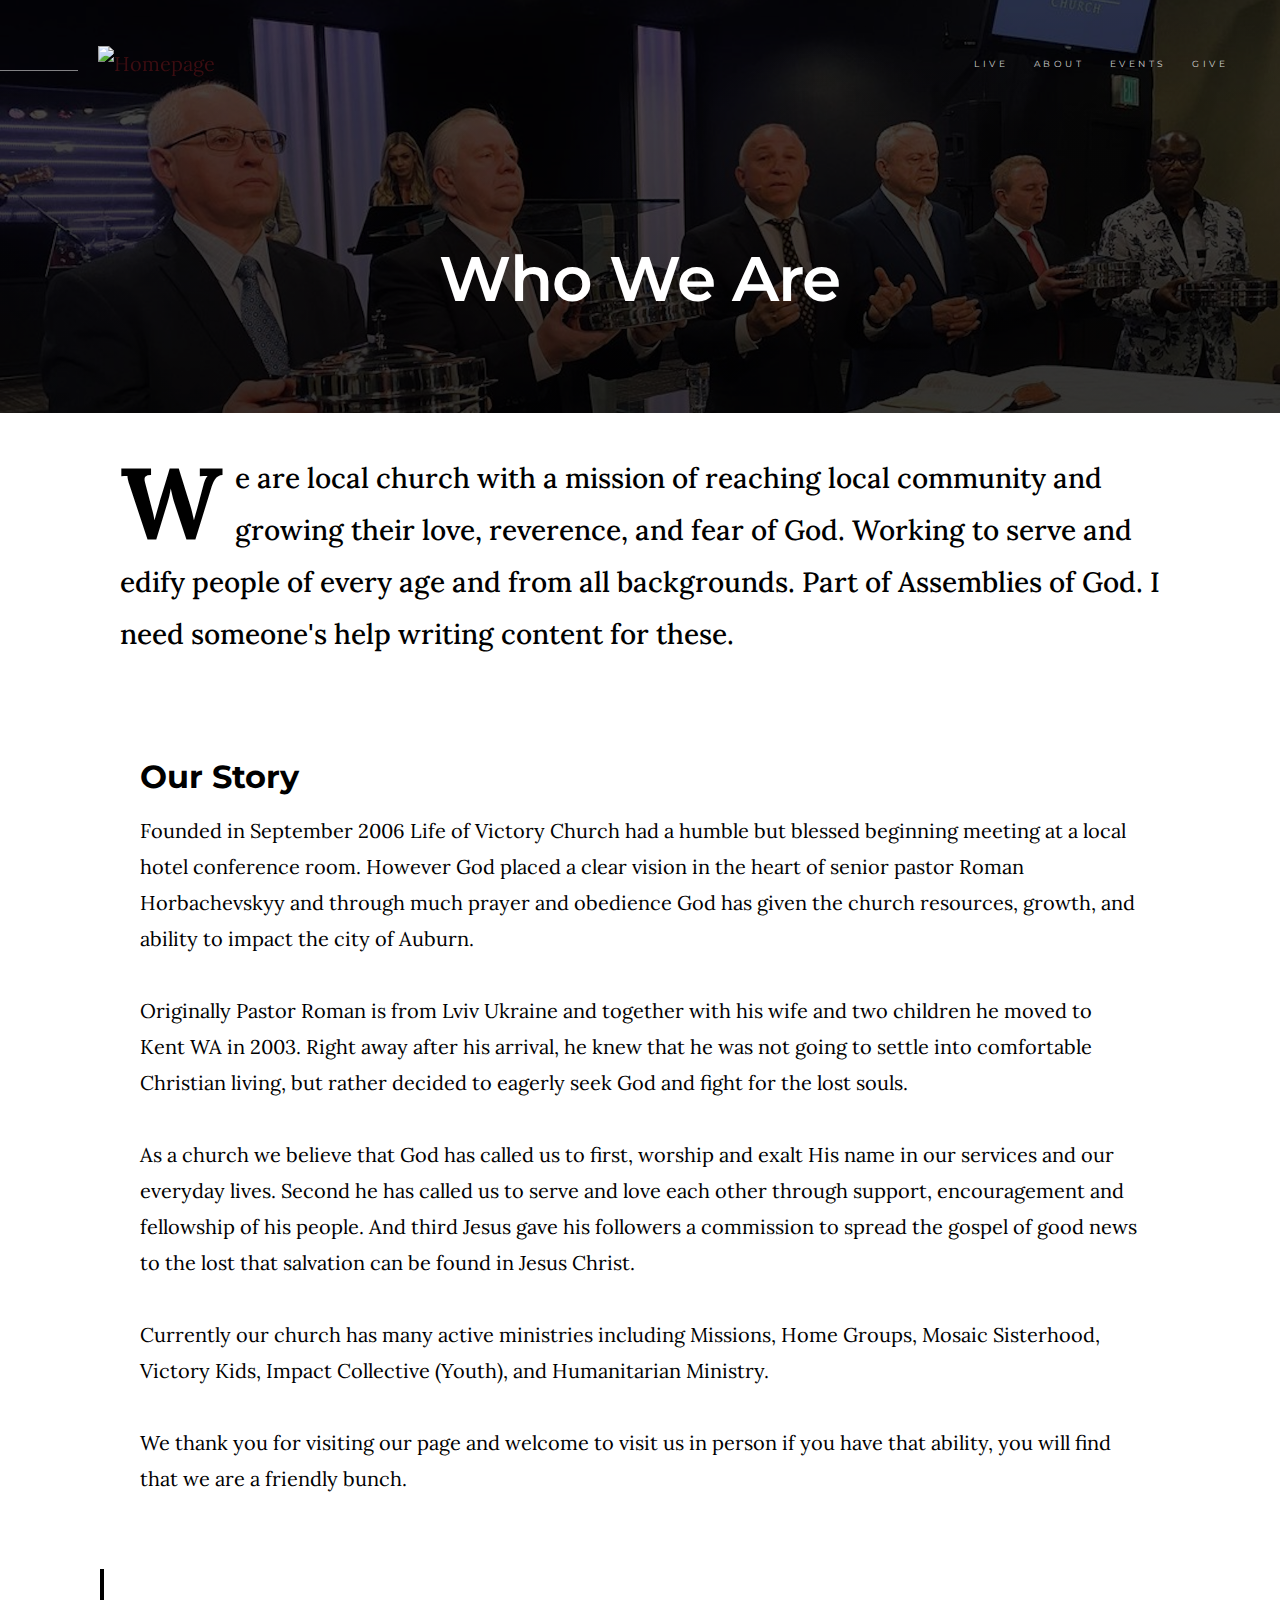
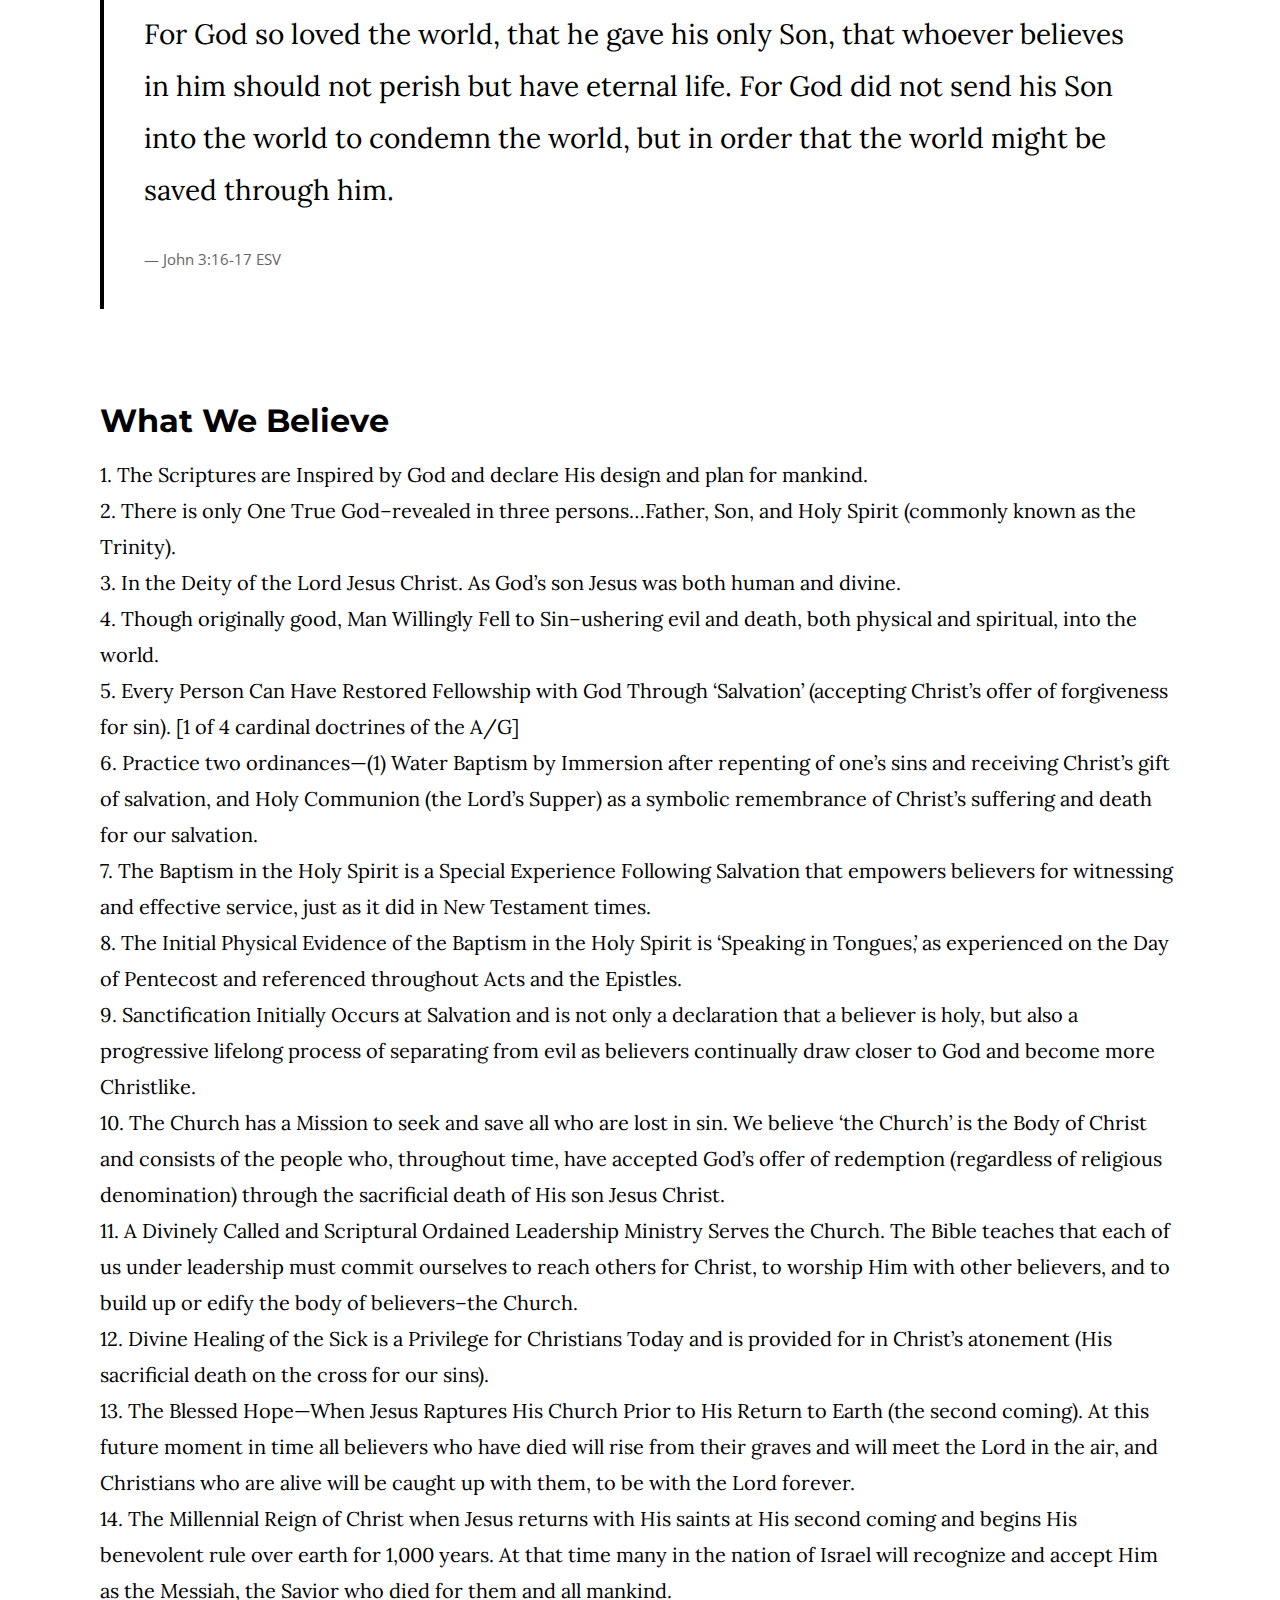
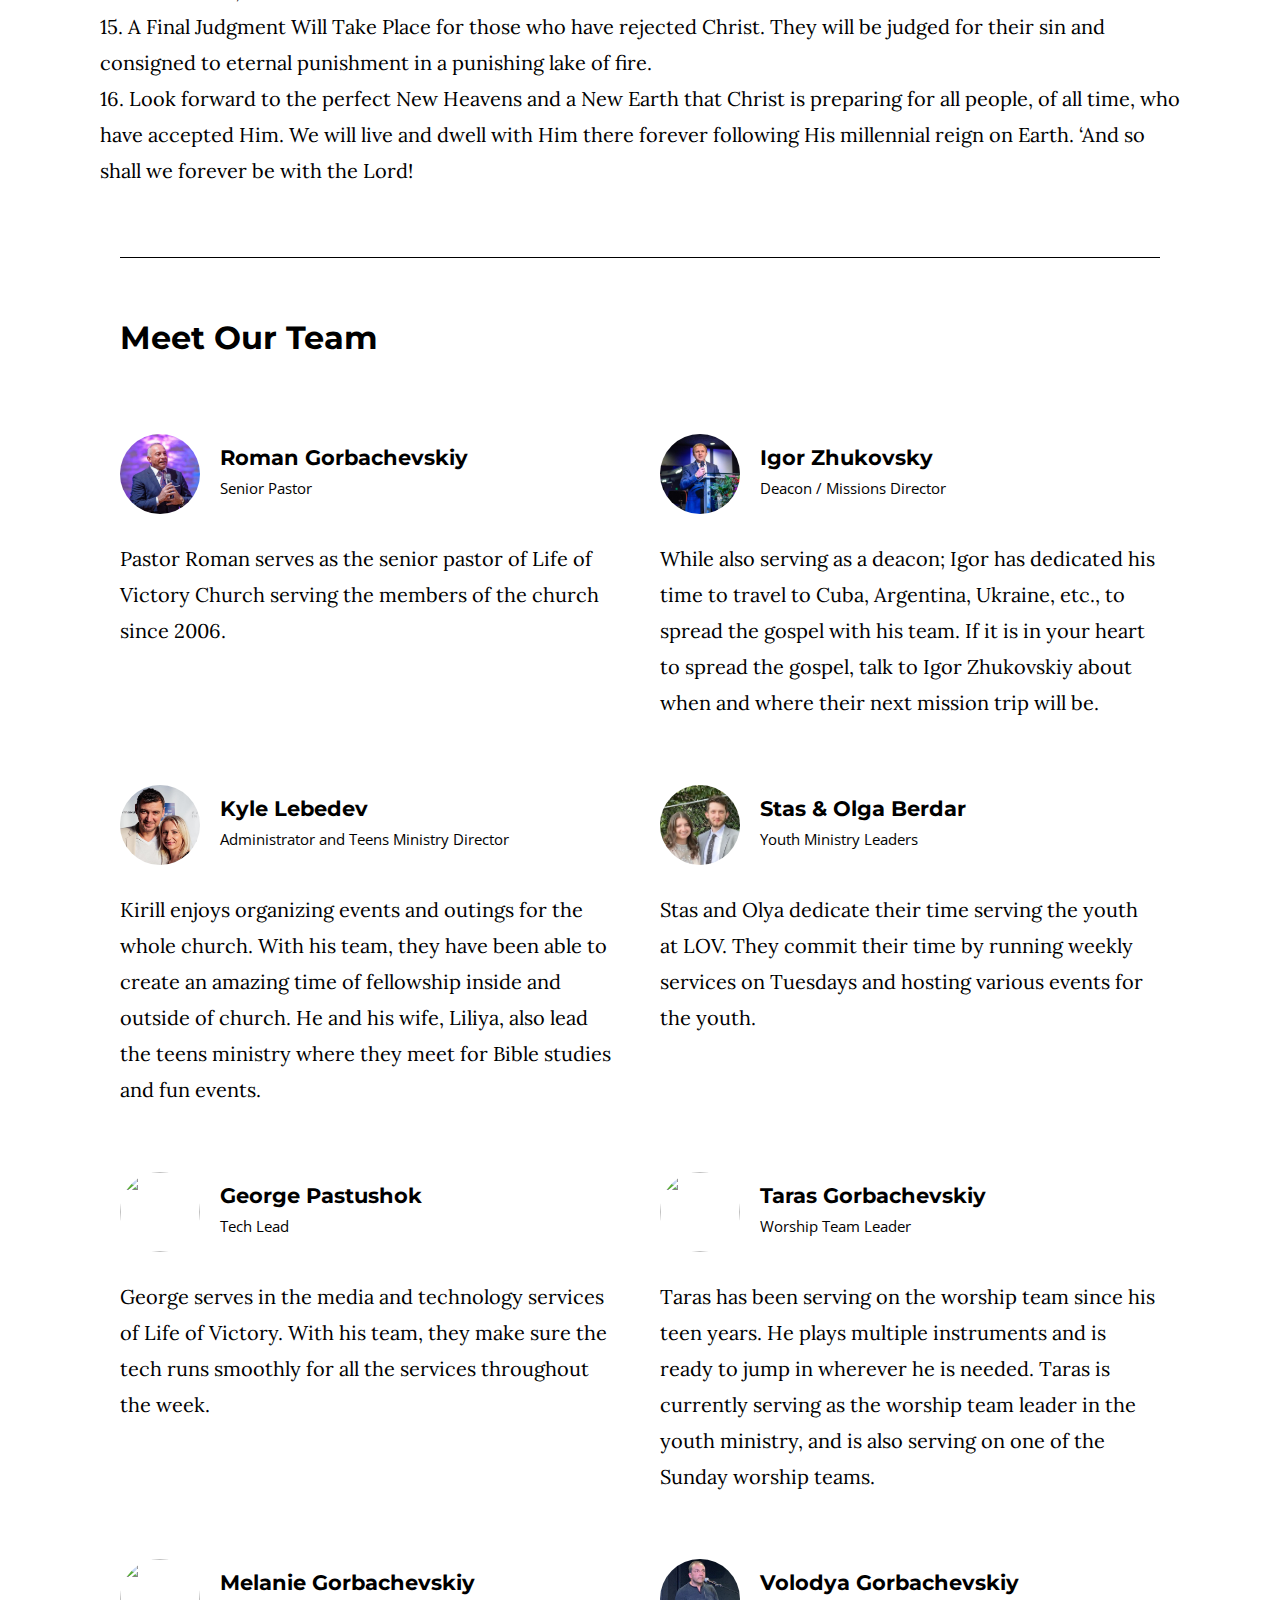
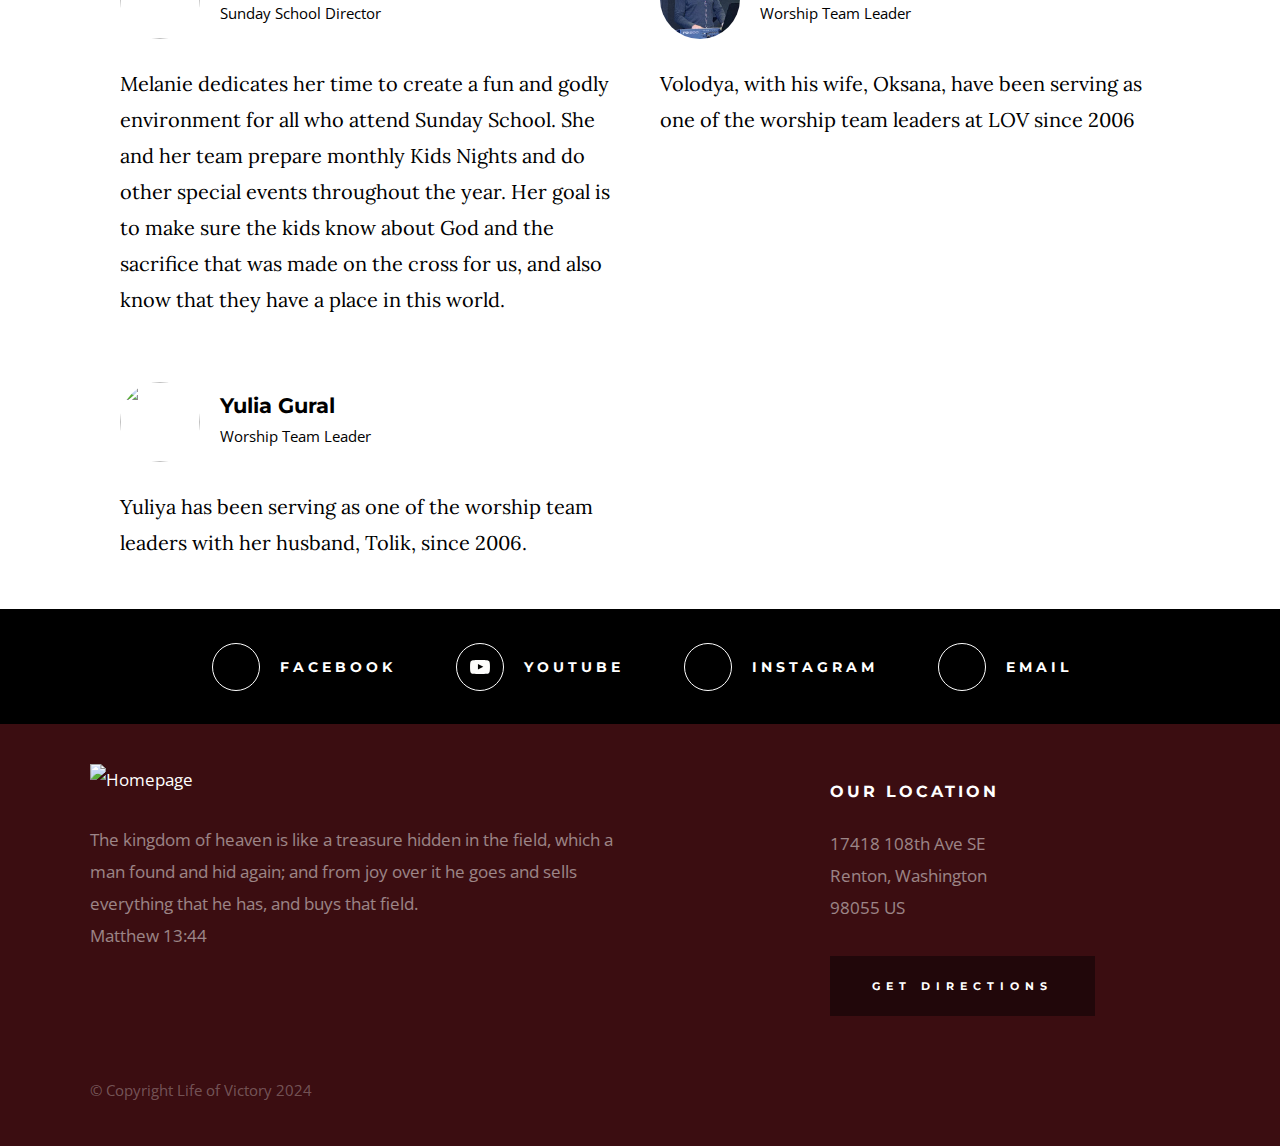
==== commit 54a29ebc: "Remove Eugene from about page" ====
--- a/about.html
+++ b/about.html
@@ -314,24 +314,6 @@
 						about when and where their next mission trip will be. 
                         </p>
                     </div>
-                    <div class="column church-staff__item">
-                        <div class="church-staff__header">
-                            <div class="church-staff__picture">
-                                <img src="images/avatars/zhenya-k.jpg" alt="">
-                            </div>
-                            <h4 class="church-staff__name">
-                                Zhenya Korotysh
-                                <span class="church-staff__position">
-                                    Administrator
-                                </span>
-                            </h4>
-                        </div>
-
-                        <p>
-                        Zhenya dedicates his time making sure that the church building is operating smoothly behind the scenes.
-                        </p>
-                    </div>
-
                    <div class="column church-staff__item">
                         <div class="church-staff__header">
                             <div class="church-staff__picture">
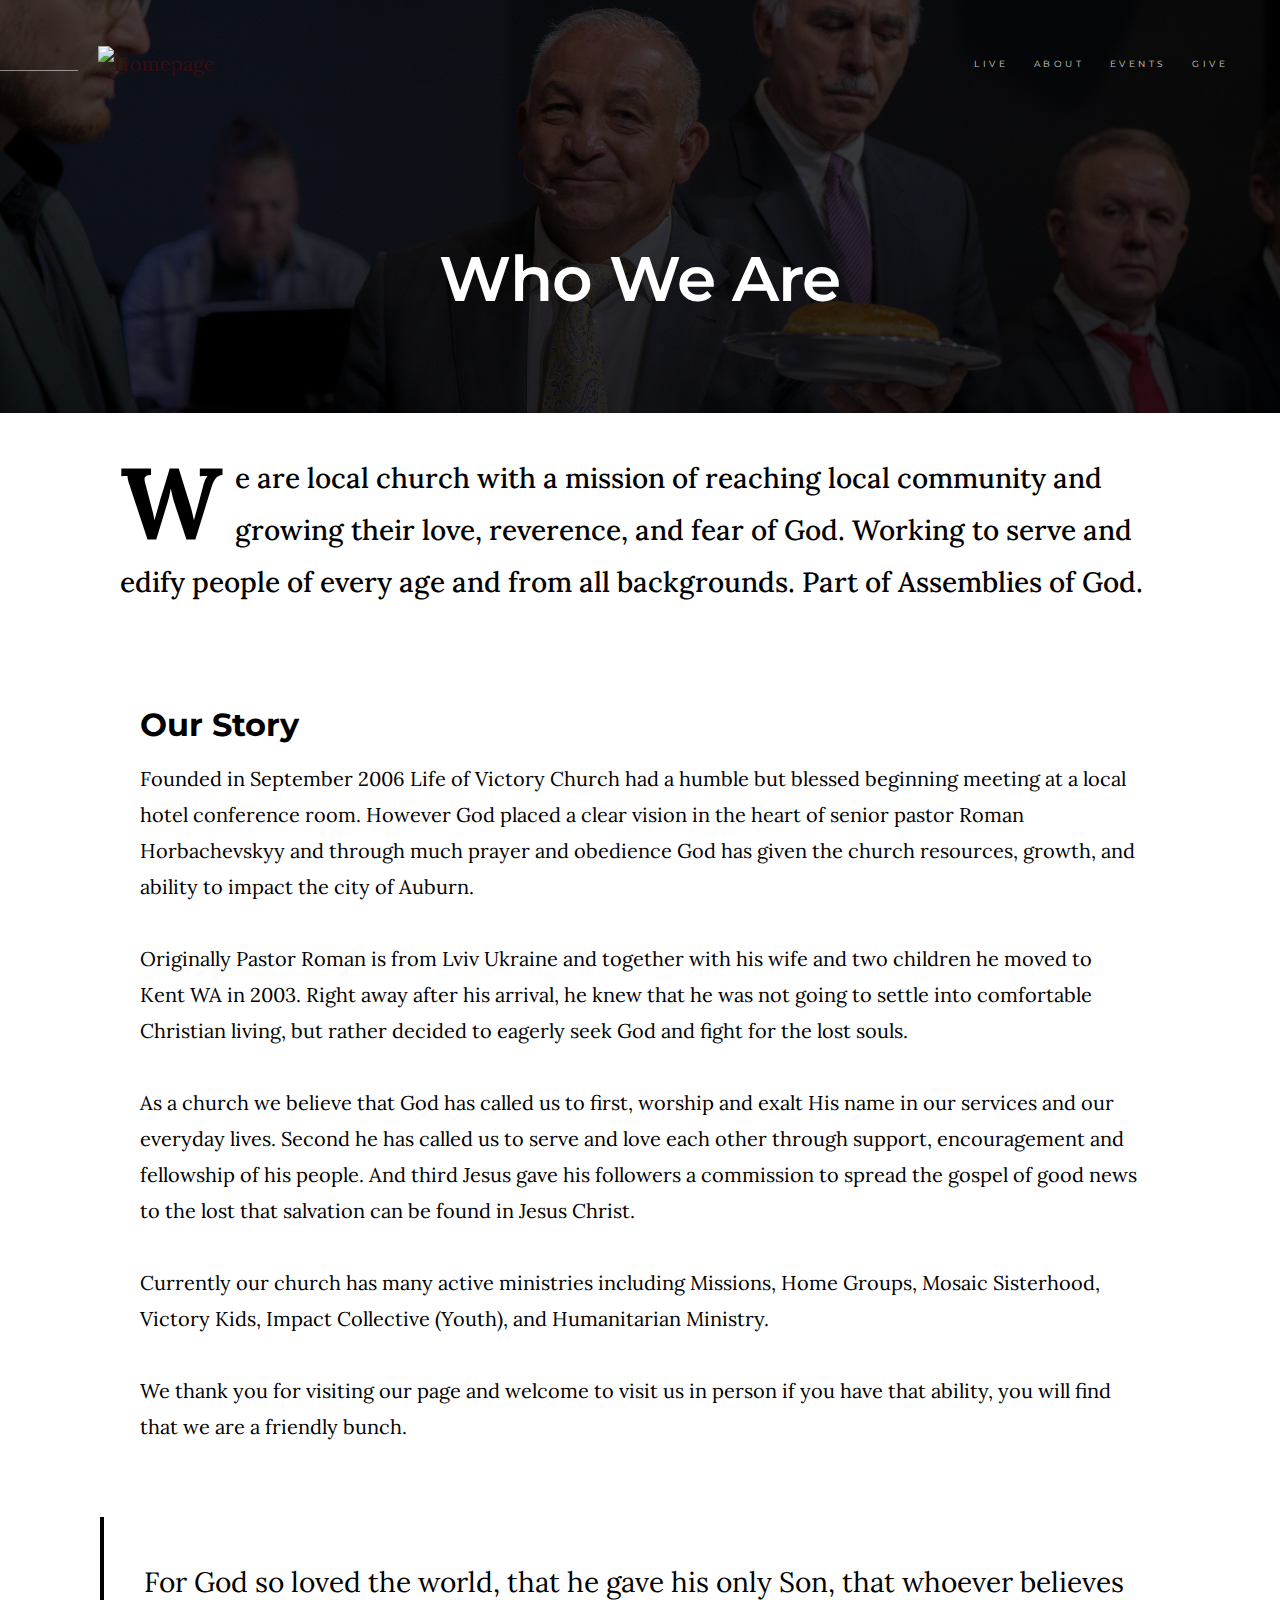
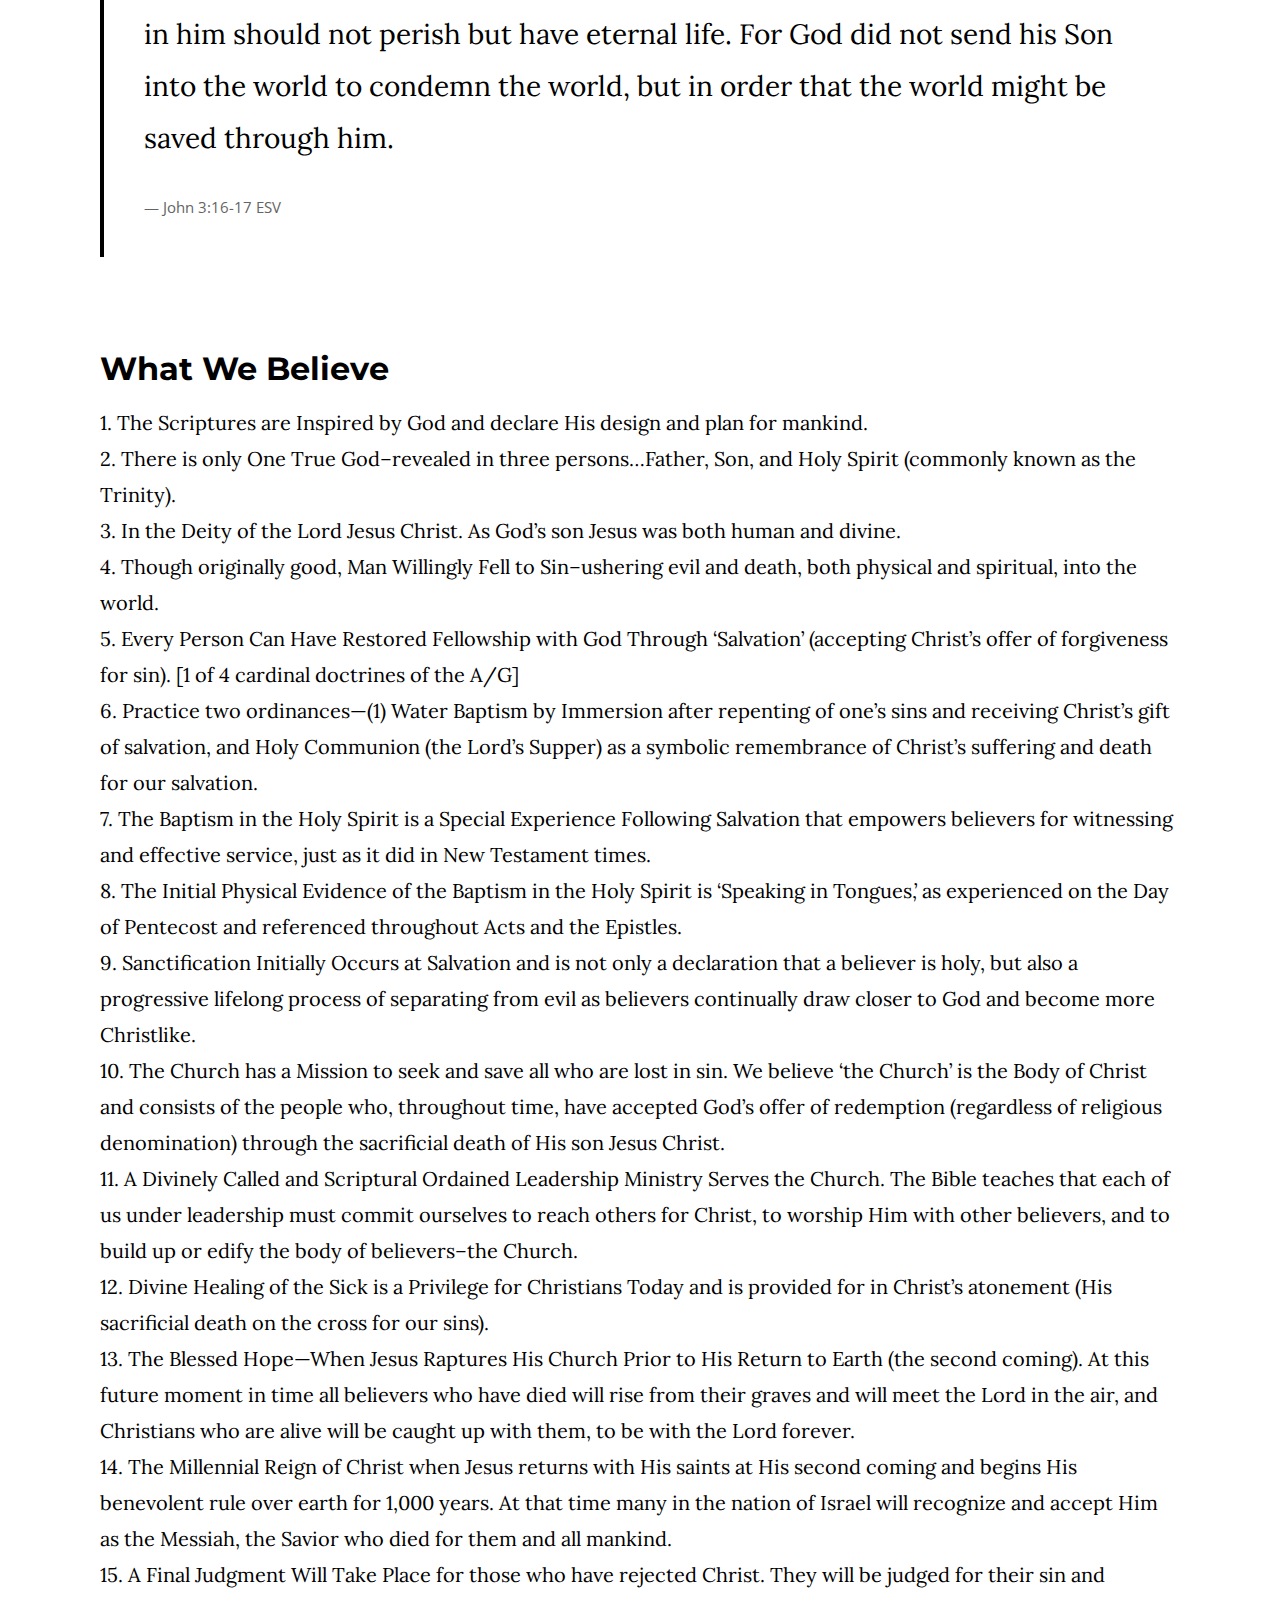
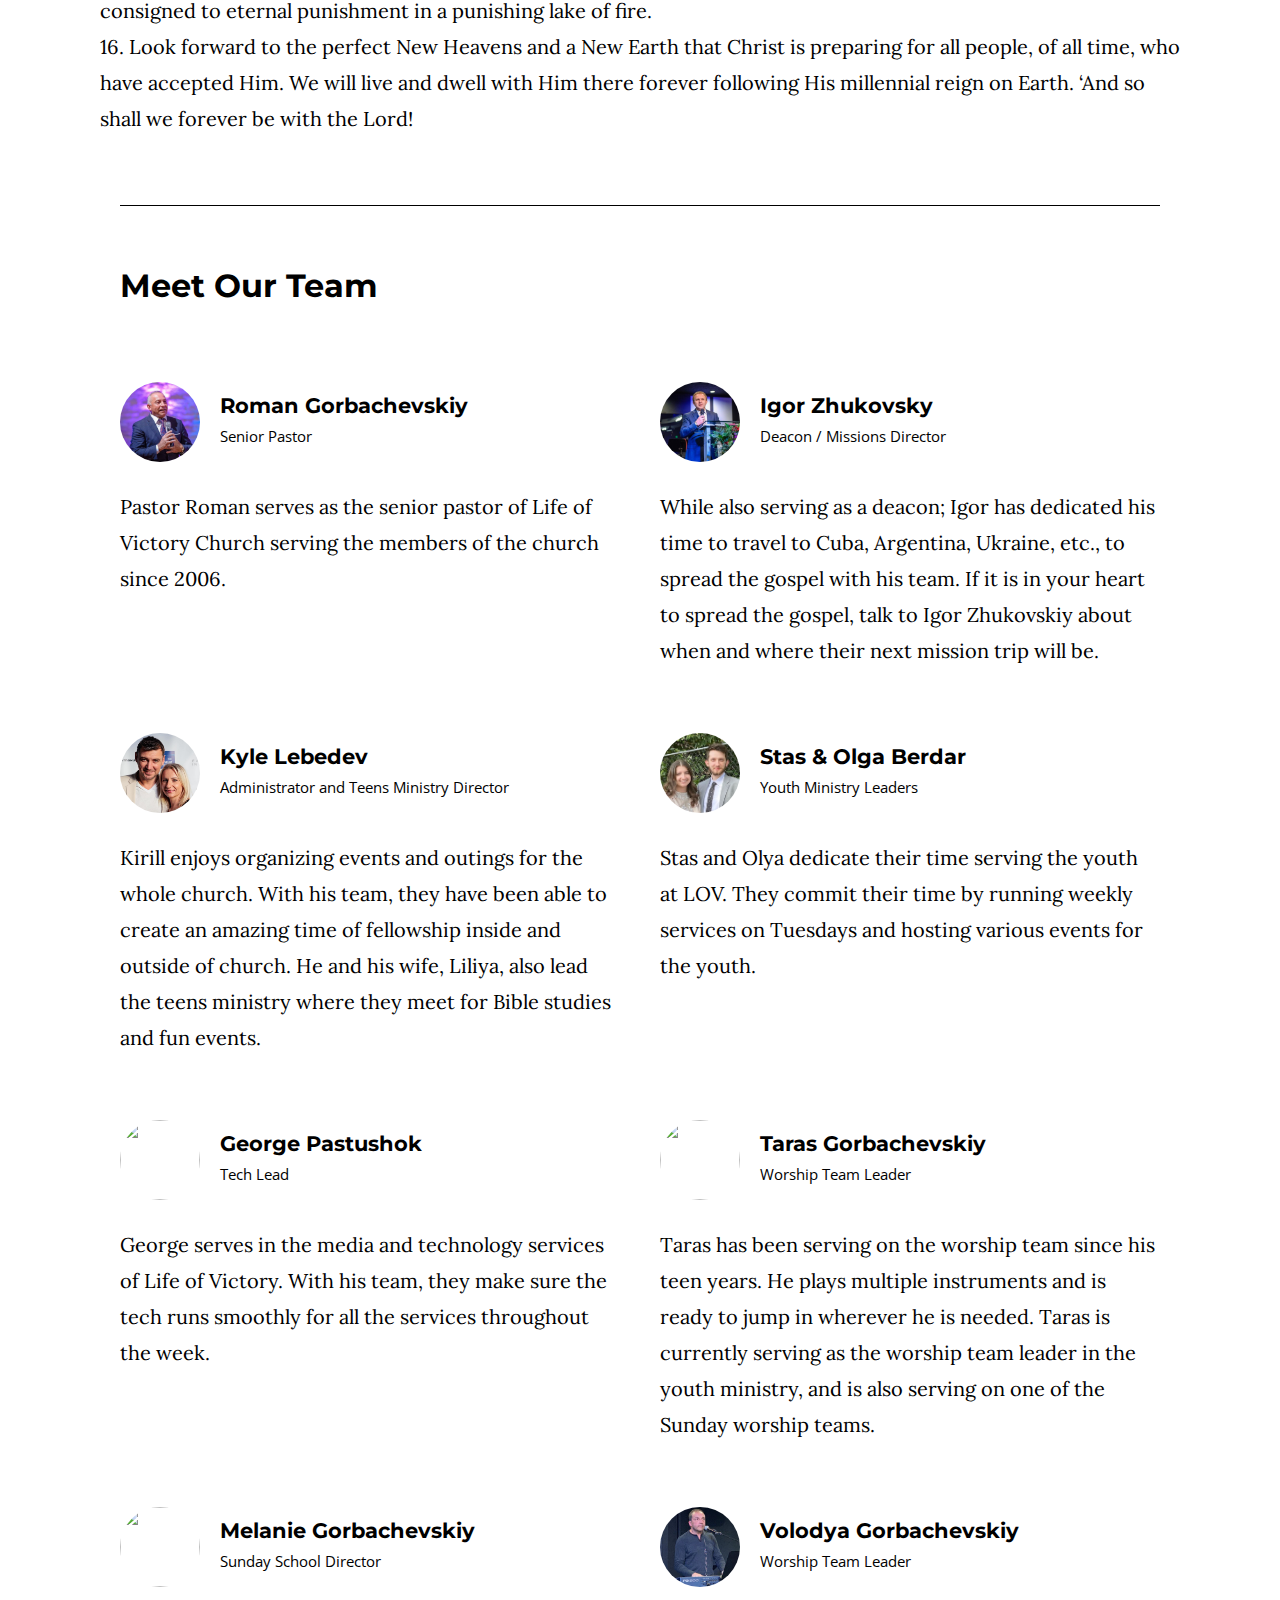
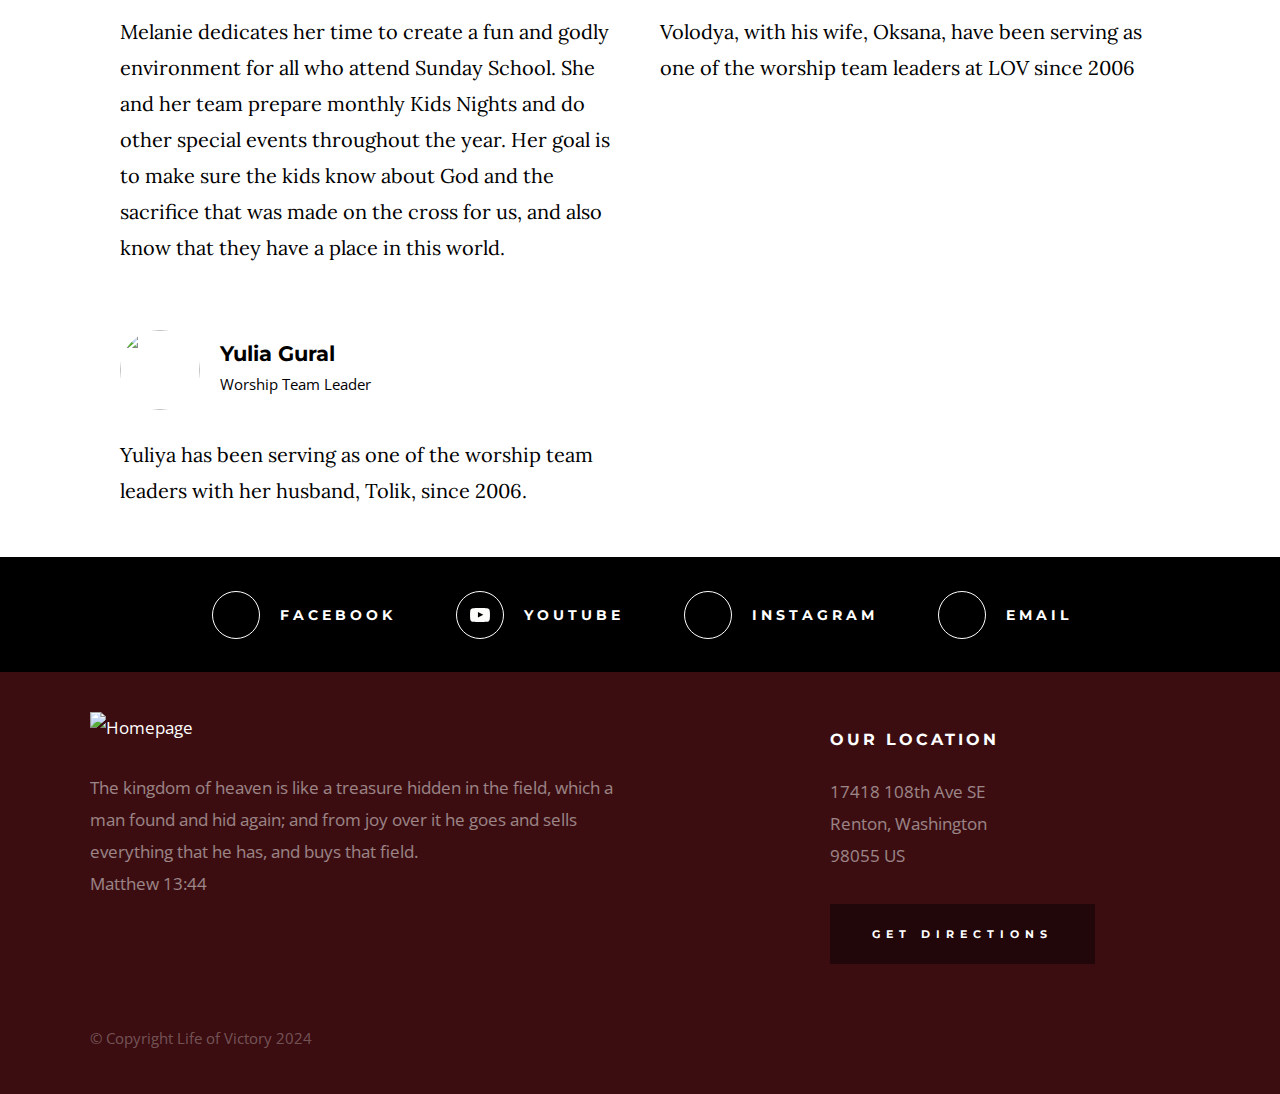
==== commit 4ecf3ba9: "Remove nonsense text on about page" ====
--- a/about.html
+++ b/about.html
@@ -91,7 +91,7 @@
 
                 <p class="lead drop-cap">
                 We are local church with a mission of reaching local community and growing their love, reverence, and fear of God. Working to 
-				serve and edify people of every age and from all backgrounds. Part of Assemblies of God. I need someone's help writing content for these. 
+				serve and edify people of every age and from all backgrounds. Part of Assemblies of God.
                 </p>
 
                 <div class="row">
--- a/css/main.css
+++ b/css/main.css
@@ -1822,7 +1822,7 @@
   height: 1px;
   width: 9rem;
   position: absolute;
-  top: 67%;
+  top: 66.6%;
   left: -11rem;
 }
 
@@ -3346,7 +3346,7 @@
   background-color: #121212;
   background-repeat: no-repeat;
   background-size: cover;
-  background-position: center;
+  background-position: top;
   position: relative;
 }
 
@@ -3581,6 +3581,7 @@
   }
 
 }
+/*LoV additions: */
 /* Live Video container: */
 .video-container {
   position: relative;
@@ -3595,5 +3596,19 @@
   width: 100%;
   height: 100%;
 }
-
+/*map container */
+.map-container {
+  position: relative;
+  width: 100%;
+  height: 0;
+  padding-bottom: 56.25%; /* 9/16 * 100% */
+}
+
+.map-container iframe {
+  position: absolute;
+  top: 0;
+  left: 0;
+  width: 100%;
+  height: 100%;
+}
 /*# sourceMappingURL=main.css.map */
